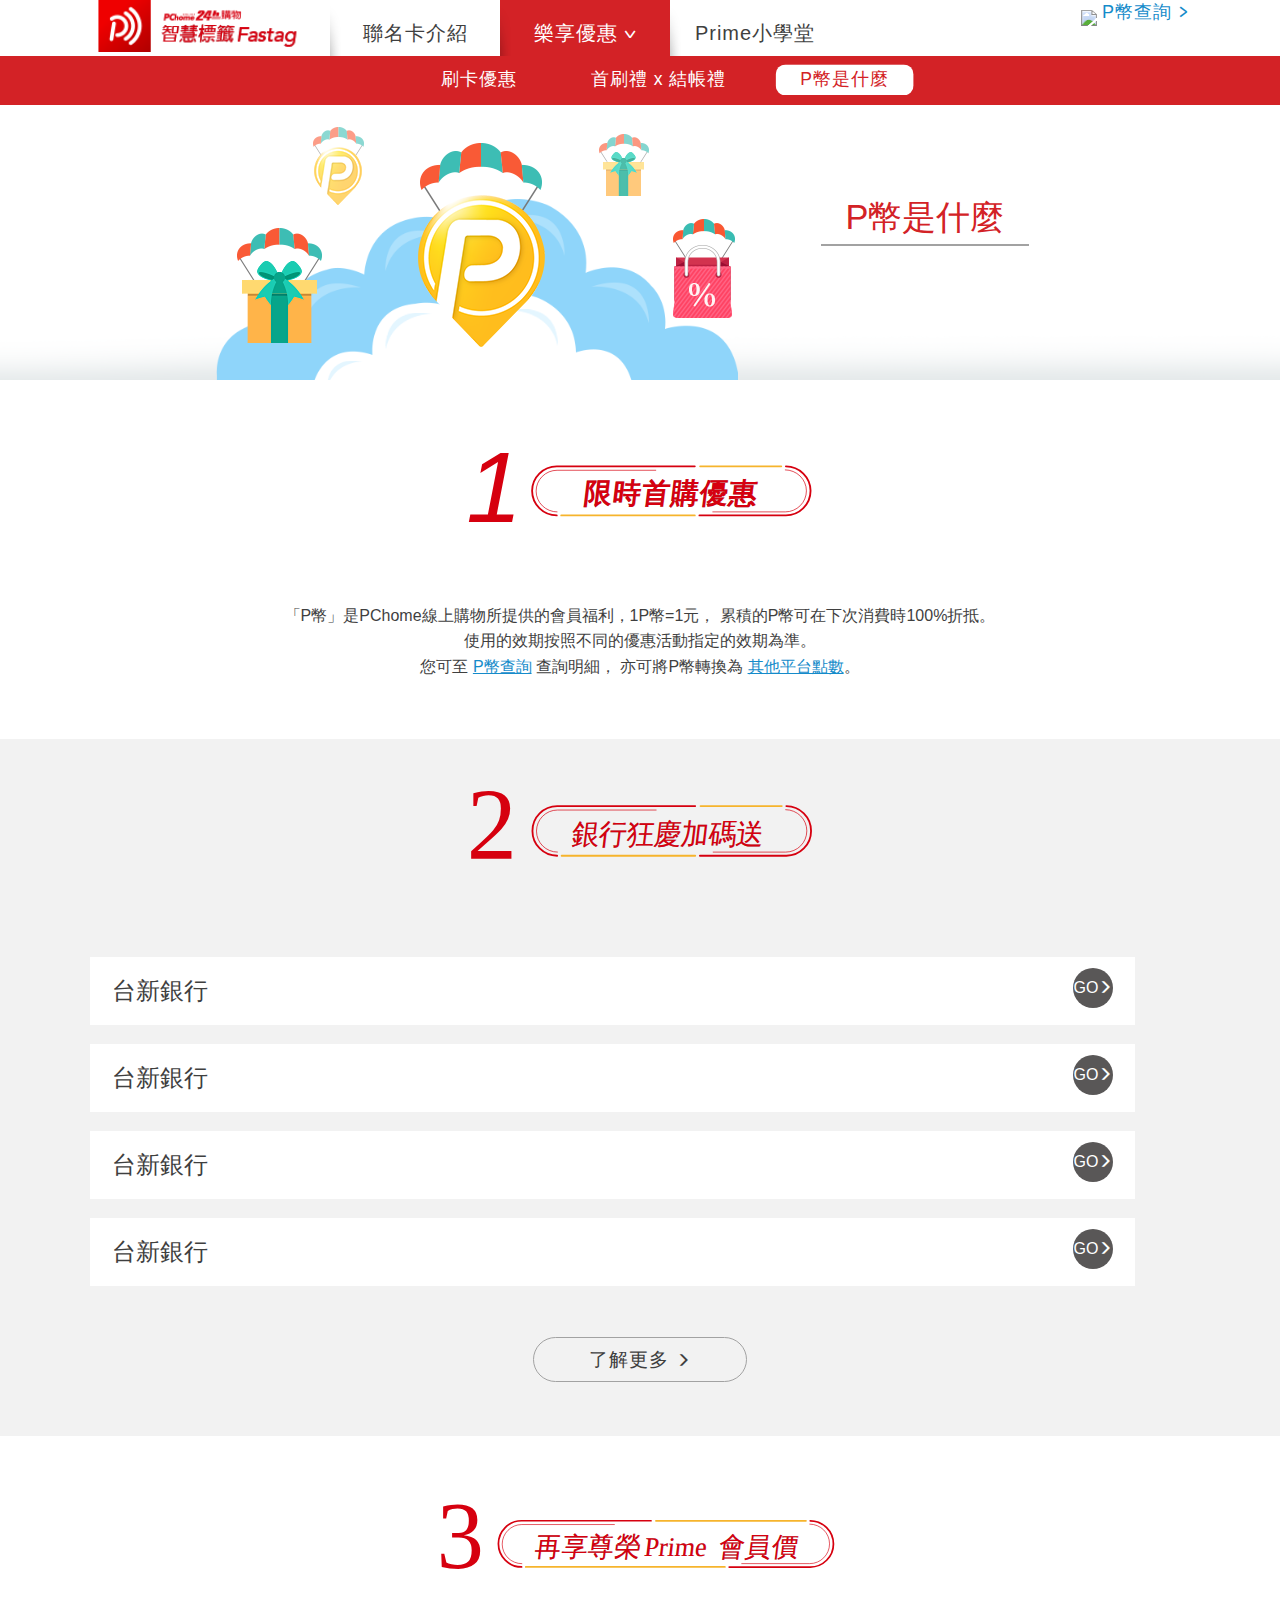
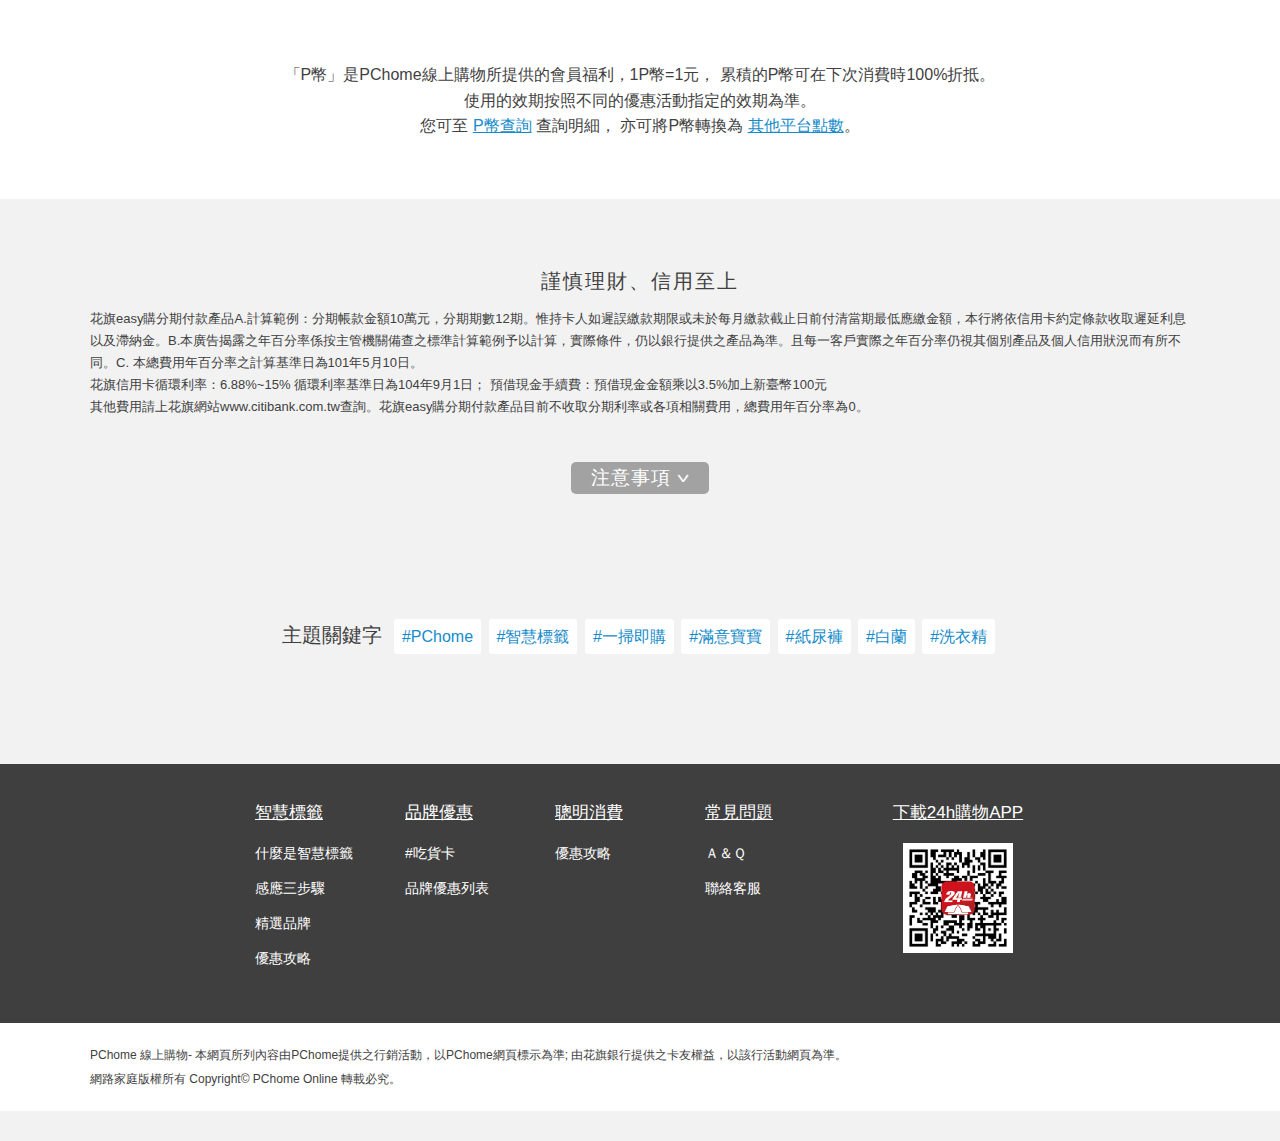
==== index_03.html @ 9ae122a1 "upload" ====
<!DOCTYPE html>
<html>
  <head>
    <meta http-equiv="Content-Type" content="text/html; charset=utf-8">
    <title>【P幣是什麼】花旗PChome聯名卡</title>
    <meta property="og:title" content="享6%，真好刷-花旗PChomePrime聯名卡│ P幣是什麼">
    <meta property="og:description" content="1P幣=1元，PChome 內消費P幣折抵無上限。PChome線上購物、24購物、24購物書店、PChome購物中心皆適用。">
    <meta name="keywords" content="PChome,2018 信用卡,P幣,LINE Point,OPENPOINT,網購點數,網購信用卡">
    <meta property="og:image" content="https://a.ecimg.tw/img/activity/v1/AC42568/AC42568172/assets/img/600x600_fb.jpg">
    <link rel="apple-touch-icon" href="https://a.ecimg.tw/img/activity/v1/AC42568/AC42568172/assets/img/600x600_fb.jpg">
    <meta http-equiv="X-UA-Compatible" content="IE=edge,chrome=1"> 
    <meta name="renderer" content="webkit|ie-comp|ie-stand">
    <meta name="format-detection" content="telephone=no">
    <meta name="format-detection" content="address=no">
    <meta name="viewport" content="width=device-width, initial-scale=1, maximum-scale=1, user-scalable=no">
    <!-- CSS-->
    <link rel="stylesheet" href="//fonts.googleapis.com/css?family=Karla:400">
    <link rel="stylesheet" href="assets/css/base.css">
    <link rel="stylesheet" href="assets/css/bootstrap.min_v05023.css">
    <link rel="stylesheet" href="https://maxcdn.bootstrapcdn.com/bootstrap/3.3.7/css/bootstrap.min.css">
    <link rel="stylesheet" href="assets/css/animate.css">
    <link rel="stylesheet" href="assets/css/owl.carousel.min.css">
    <link rel="stylesheet" href="assets/css/owl.theme.default.css">
    <link rel="stylesheet" href="assets/css/prime_v05092.css?v01">
    <!-- Global site tag (gtag.js) - Google Analytics-->
    <script async="" src="//www.googletagmanager.com/gtag/js?id=UA-97384462-4"></script>
    <script>
      window.dataLayer = window.dataLayer || [];
      function gtag(){dataLayer.push(arguments);}
      gtag('js', new Date());
      gtag('config', 'UA-97384462-4');
      
    </script>
    <!--if lt IE 9
    script(src='//oss.maxcdn.com/libs/html5shiv/3.7.2/html5shiv.min.js')
    script(src='//oss.maxcdn.com/libs/respond.assets/js/1.4.2/respond.min.js')
    
    -->
  </head>
</html>
<body class="prime_body">
  <div class="body_wrapper">
    <!-- header-->
    <!-- 手機版版頭-->
    <div class="header_mobile">
      <ul class="top">
        <li class="logo"><a href="javascript:;"><img src="assets/img/logo_PCPrime.png" alt="PChome Prime"></a></li>
        <li class="coinP"><a class="btn radius_S" href="//ecvip.pchome.com.tw/web/PPoint/list" target="_blank"><img src="assets/img/icon_p.png"></a></li>
        <li class="card"><a class="btn radius_S" href="#applyCard"> <img src="assets/img/icon_card.png">辦卡</a></li>
      </ul>
    </div>
    <!-- 手機版選單-->
    <div class="nav_mobile navbar-static-top">
      <nav class="navbar">
        <ul class="nav">
          <li class="nav-item"><a class="nav-link" href="//www.pchomeprime.com.tw/activity/cobrand/citi/apply.htm">聯名卡介紹</a></li>
          <li class="nav-item dropdown"><a class="nav-link dropdown-toggle" data-toggle="dropdown" href="javascript:;" role="button" aria-haspopup="true" aria-expanded="false">樂享優惠&nbsp;<span class="arw">&gt;</span></a>
            <div class="dropdown-menu">
              <ul class="nav nav-tabs" role="tablist">
                <li><a href="//www.pchomeprime.com.tw/activity/cobrand/citi/apply.htm?n=index_01.html">刷卡優惠</a></li>
                <li><a href="//www.pchomeprime.com.tw/activity/cobrand/citi/apply.htm?n=index_02.html">首刷禮 x 結帳禮</a></li>
                <li><a href="//www.pchomeprime.com.tw/activity/cobrand/citi/apply.htm?n=index_03.html">P幣是什麼</a></li>
              </ul>
            </div>
          </li>
          <li class="nav-item"><a class="nav-link" href="//www.pchomeprime.com.tw/activity/cobrand/citi/apply.htm?n=index_04.html">Prime小學堂</a></li>
        </ul>
      </nav>
    </div>
    <!-- 桌機版版頭+選單-->
    <div class="navbar navbar-collapse navbar-static-top header_desktop">
      <div class="container">
        <ul class="nav navbar-nav">
          <li class="logo"><a href="//www.pchomeprime.com.tw/activity/cobrand/citi/apply.htm"><img src="assets/img/logo_PCPrime.png" alt="PChome Prime"></a></li>
          <li class="text about"><a href="//www.pchomeprime.com.tw/activity/cobrand/citi/apply.htm">聯名卡介紹</a></li>
          <li class="text only dropdown">
            <div class="fixbg" style="position: relative;"></div><a class="dropdown-toggle" href="javascript:;" data-toggle="dropdown">樂享優惠
              <div class="arw">></div></a>
            <ul class="dropdown-menu" role="menu">
              <li><a href="//www.pchomeprime.com.tw/activity/cobrand/citi/apply.htm?n=index_01.html"> 
                  <div class="btn">刷卡優惠</div></a></li>
              <li><a href="//www.pchomeprime.com.tw/activity/cobrand/citi/apply.htm?n=index_02.html">
                  <div class="btn">首刷禮 x 結帳禮</div></a></li>
              <li><a href="//www.pchomeprime.com.tw/activity/cobrand/citi/apply.htm?n=index_03.html">
                  <div class="btn">P幣是什麼</div></a></li>
            </ul>
          </li>
          <li class="text school"><a href="//www.pchomeprime.com.tw/activity/cobrand/citi/apply.htm?n=index_04.html">Prime小學堂</a></li>
          <li class="coinP radius_S"><a href="https://ecvip.pchome.com.tw/web/PPoint/list" target="_blank"><span class="icon_p"><img src="assets/img/icon_p.png"></span>P幣查詢 <span class="arrow">></span></a></li>
        </ul>
      </div>
    </div>
    <div class="main_content" id="only">
      <!-- KV-->
      <div class="section sub_KV onlyKV_03">
        <div class="sub_title_box">
          <div class="t2"> <span>P幣是什麼</span></div>
          <hr>
        </div>
      </div>
      <!-- 側邊貼紙-->
      <div class="under_wrap">
        <div class="fixed_under">
          <div class="close_under">
            <div class="btn close">X</div>
          </div>
          <div class="content_box spend flex">
            <div class="share_box flex">
              <div class="fb_share"><a href="javascript: void(window.open('https://www.facebook.com/share.php?u='.concat(encodeURIComponent(location.href)) ));" target="_blank"><img src="assets/img/fb_01.png"></a></div>
              <div class="line_share"><a onclick="window.open('https://line.me/R/msg/text/?享6％，真好刷-花旗PChomePrime聯名卡│ PChome 24購物、PChome線上購物、PChome購物中心、PChome書店皆適用 %0D%0A https://www.pchomeprime.com.tw/activity/cobrand/citi/apply.htm', '_blank');" href="javascript: void(0)"><img src="assets/img/line_01.png"></a></div>
            </div>
            <div class="agree"><a href="javascript:;">
                <h5>
                  <label>
                    <input class="checkbox-input" id="checkbox" type="checkbox" name="demo-checkbox1" checked="checked">
                    <label class="checkbox" for="checkbox"></label><span class="t5">同意將前次訂購人資料提供給花旗銀行</span>
                  </label>
                </h5></a></div>
            <div class="btn_box"><a class="btn activateCard radius_S btnHover" href="javascript:;"><img src="assets/img/icon_card.png"><span>立即</span>辦卡 <span class="arrow">></span></a></div>
            <div class="card_box"><a href="javascript:;"><img src="assets/img/prime_card.jpg"></a></div>
          </div>
        </div>
      </div>
      <!-- 首購優惠      -->
      <div class="section whatP" id="whatP">
          <h2 class="text-center"> 
              <div class="logo_fastag inline-block">
                <img src="assets/img/logo_bank1.svg">
              </div>
                </h2>
 
        <div class="content_box text-center">

          <div class="section text-center more">
            <h6>「P幣」是PChome線上購物所提供的會員福利，1P幣=1元，
              <div class="block">累積的P幣可在下次消費時100%折抵。</div><br>使用的效期按照不同的優惠活動指定的效期為準。<br>您可至&nbsp;<a href="https://ecvip.pchome.com.tw/web/PPoint/list" target="_blank">P幣查詢</a>&nbsp;查詢明細，
              <div class="block">亦可將P幣轉換為&nbsp;<a href="https://24h.pchome.com.tw/point-ex/o2p" target="_blank">其他平台點數</a>。</div>
            </h6>

          </div>
        </div>
      </div>
      <!-- 加碼送      -->
      <div class="section howGet">
          <h2 class="text-center"> 
              <div class="logo_fastag inline-block">
                <img src="assets/img/logo_bank2.svg">
              </div>
                </h2>
        <div class="content_box">
          <div class="section box01 ">
              <div class="text_box inline-block">
                <h4>台新銀行</h4><div class="icon"><a href="//www.pchomeprime.com.tw/activity/cobrand/citi/apply.htm#about">GO<span class="glyphicon glyphicon glyphicon-menu-right" aria-hidden="true"></span></a></div> 
              </div>
              <div class="text_box inline-block">
                <h4>台新銀行</h4><div class="icon"><a href="//www.pchomeprime.com.tw/activity/cobrand/citi/apply.htm#about">GO<span class="glyphicon glyphicon glyphicon-menu-right" aria-hidden="true"></span></a></div> 
              </div>
              <div class="text_box inline-block">
                <h4>台新銀行</h4><div class="icon"><a href="//www.pchomeprime.com.tw/activity/cobrand/citi/apply.htm#about">GO<span class="glyphicon glyphicon glyphicon-menu-right" aria-hidden="true"></span></a></div> 
              </div>
              <div class="text_box inline-block">
                <h4>台新銀行</h4><div class="icon"><a href="//www.pchomeprime.com.tw/activity/cobrand/citi/apply.htm#about">GO<span class="glyphicon glyphicon glyphicon-menu-right" aria-hidden="true"></span></a></div> 
              <div class="clearfix"></div>
          </div>

<div class="section more_about"><a class="bank_about radius_XL moreBtn" href="//www.pchomeprime.com.tw/activity/cobrand/citi/apply.htm?n=index_01.html">了解更多&nbsp;<span class="glyphicon glyphicon glyphicon-menu-right" aria-hidden="true"></span></a></div>


        </div>



      </div>
      <!-- 會員價     -->
 
      <div class="section whatP member_price">
          <h2 class="text-center"> 
              <div class="logo_fastag inline-block">
                <img src="assets/img/logo_bank3.svg">
              </div>
                </h2>



          <div class="section text-center more">
            <h6>「P幣」是PChome線上購物所提供的會員福利，1P幣=1元，
              <div class="block">累積的P幣可在下次消費時100%折抵。</div><br>使用的效期按照不同的優惠活動指定的效期為準。<br>您可至&nbsp;<a href="https://ecvip.pchome.com.tw/web/PPoint/list" target="_blank">P幣查詢</a>&nbsp;查詢明細，
              <div class="block">亦可將P幣轉換為&nbsp;<a href="https://24h.pchome.com.tw/point-ex/o2p" target="_blank">其他平台點數</a>。</div>
            </h6>

          </div>

      </div>


    <!-- footer-->
    <div class="applyCard" id="applyCard">

      <p class="remind">謹慎理財、信用至上</p>
      <p class="attention">花旗easy購分期付款產品A.計算範例：分期帳款金額10萬元，分期期數12期。惟持卡人如遲誤繳款期限或未於每月繳款截止日前付清當期最低應繳金額，本行將依信用卡約定條款收取遲延利息以及滯納金。B.本廣告揭露之年百分率係按主管機關備查之標準計算範例予以計算，實際條件，仍以銀行提供之產品為準。且每一客戶實際之年百分率仍視其個別產品及個人信用狀況而有所不同。C. 本總費用年百分率之計算基準日為101年5月10日。<br>花旗信用卡循環利率：6.88%~15% 循環利率基準日為104年9月1日； 預借現金手續費：預借現金金額乘以3.5%加上新臺幣100元<br>其他費用請上花旗網站www.citibank.com.tw查詢。花旗easy購分期付款產品目前不收取分期利率或各項相關費用，總費用年百分率為0。</p>
      <p><a class="note radius_S moreBtn" href="javascript:;">注意事項&nbsp;<span class="arw">></span></a></p>
      <div class="notice radius_S">
        <div class="note_box">
          <p>*刷花旗PChome Prime聯名卡於PChome線上購物消費，最高享該筆消費金額6%回饋︰聯名紅利點數2%、P幣2%、加碼回饋P幣2%(2018/6/30前天天享加碼2%P幣回饋，2018/7/1-12/31每週四享加碼%P幣回饋) </p>
          <ul>
            <li>每年累積之聯名紅利點數及P幣最高回饋合計5萬點。</li>
            <li>首刷好禮四選一︰即日起至2018/7/31核卡成功者，核卡30天內於PChome線上購物消費單筆刷滿NT$490元(含)以上，即可享好禮四選一。</li>
            <li>PChome線上購物消費係指於PChome線上購物、PChome 24h購物、PChome購物中心、PChome 24h書店之消費。</li>
            <li>活動期間至2018/12/31，相關優惠權益或服務之細節及限制條件請詳花旗官網/權益手冊或PChome線上購物。</li>
          </ul>
        </div>
      </div>






      <!-- Modal 傳送確認-->
      <div class="modal fade" id="reconfirm" tabindex="-1" role="dialog" aria-labelledby="reconfirmLabel" aria-hidden="true">
        <div class="modal-dialog modal">
          <div class="modal-content">
            <div class="modal-header">
              <button class="close" type="button" data-dismiss="modal" aria-hidden="true">×</button>
            </div>
            <div class="modal-body">
              <p>前往花旗申辦網頁</p>
              <p> </p>
              <div class="btn_box"><a class="btn activateCard radius_S btnHover" href="javascript:;"><img src="assets/img/icon_card.png">確認 <span class="arrow">></span></a></div>
              <div class="agree"><a href="javascript:;">
                  <h5> 
                    <label>
                      <input class="checkbox-input" id="checkbox" type="checkbox" name="demo-checkbox1" checked="checked">
                      <label class="checkbox" for="checkbox"></label><span class="t5">同意將此帳號之前次訂購人資料提供花旗銀行，快速申辦。</span>
                    </label>
                  </h5></a></div>
            </div>
          </div>
        </div>
      </div>
      <!-- Modal 傳送中-->
      <div class="modal fade" id="sendto" tabindex="-1" role="dialog" aria-labelledby="sendtoLabel" aria-hidden="true">
        <div class="modal-dialog modal">
          <div class="modal-content">
            <div class="modal-body">
              <p>資料傳送中，請稍後</p>
            </div>
          </div>
        </div>
      </div>
      <!-- Modal 聯絡客服-->
      <div class="gift_note modal fade" id="connection" tabindex="-1" role="dialog" aria-labelledby="connectionLabel" aria-hidden="true">
        <div class="modal-dialog">
          <div class="modal-content">
            <div class="modal-header">
              <button class="close" type="button" data-dismiss="modal" aria-hidden="true">×</button>
              <h4 class="modal-title" id="connectionLabel">聯絡客服</h4>
            </div>
            <h4 class="subtitle modal-title">花旗銀行信用卡客服</h4>
            <div class="modal-body">
              <p class="keyword"> <span>聯名卡申辦</span><span>進度查詢</span><span>開卡</span><span>消費帳務</span><span>聯名紅利點數</span><span>其他信用卡相關業務查詢</span><span>刷卡優惠及天天花旗日</span></p>
              <p> <a href="https://www.citibank.com.tw/echat2/index.html" target="_blank">花旗線上客服 >></a></p>
            </div>
            <h4 class="subtitle modal-title">PChome線上購物客服</h4>
            <div class="modal-body">
              <p class="keyword"> <span>卡片綁定</span><span>首刷禮/結帳禮查詢</span><span>P幣問題</span><span>PChome樂享優惠</span></p>
              <ul class="decimal">
                <li> <a href="https://ecvip.pchome.com.tw/web/service/PrimeQA" target="_blank">線上留言</a></li>
                <li>客服專線：(02)2704-0999</li>
              </ul>
            </div>
            <div class="modal-footer">
              <button class="btn btn-default" type="button" data-dismiss="modal">關閉</button>
            </div>
          </div>
        </div>
      </div>
    </div>

            <!--主題關鍵字-->            
     <div class="section keywords">
            <div class="content_box keywords_hash" > 
              <div class="left_box key_left">主題關鍵字</div>

              <div class="right_box key_right">
                <a href="https://24h.pchome.com.tw/store/DDADKN" target="_self">#PChome </a>
                <a href="https://24h.pchome.com.tw/store/DDADL3" target="_self">#智慧標籤</a>
                <a href="https://24h.pchome.com.tw/region/DMAD" target="_self">#一掃即購</a>
                <a href="http://24h.pchome.com.tw/region/DYAN" target="_self">#滿意寶寶</a>
                <a href="http://24h.pchome.com.tw/store/DMAU00" target="_self">#紙尿褲</a>
                <a href="http://24h.pchome.com.tw/region/DAAW" target="_self">#白蘭</a>
                <a href="http://24h.pchome.com.tw/region/DAAO" target="_self">#洗衣精</a>

            </div>
         
          </div>          
     </div>





    <div class="footer">
           <div class="desktop">
                <ul>
                    <li>
                        <h4>智慧標籤</h4><a href="//www.pchomeprime.com.tw/activity/cobrand/citi/apply.htm">什麼是智慧標籤</a>
                        <a href="//www.pchomeprime.com.tw/activity/cobrand/citi/apply.htm">感應三步驟</a>
                        <a href="//www.pchomeprime.com.tw/activity/cobrand/citi/apply.htm">精選品牌</a>
                        <a href="//www.pchomeprime.com.tw/activity/cobrand/citi/apply.htm">優惠攻略</a>
                    </li>
                    <li>
                        <h4>品牌優惠</h4><a href="//www.pchomeprime.com.tw/activity/cobrand/citi/apply.htm?n=index_01.html">#吃貨卡</a><a href="//www.pchomeprime.com.tw/activity/cobrand/citi/apply.htm?n=index_02.html">品牌優惠列表</a>
                    </li>
                    <li>
                        <h4>聰明消費</h4><a href="//www.pchomeprime.com.tw/activity/cobrand/citi/apply.htm?n=index_04.html#tab_A">優惠攻略</a>
                    </li>
                    <li>
                        <h4>常見問題</h4><a href="#" data-toggle="modal" data-target="#connection">Ａ＆Ｑ</a><a href="#" data-toggle="modal" data-target="#connection">聯絡客服</a>
                    </li>

                    <li class="downloadAPP">
                        <h4>下載24h購物APP</h4><a href="//24h.m.pchome.com.tw/appget.php" target="_blank">  <img class="QRCode" src="assets/img/QRCode2.png"></a>
                    </li>
                </ul>
            </div>
      <div class="mobile"><a href="#" data-toggle="modal" data-target="#connection">PChome線上購物客服</a></div>
    </div>
    <div class="copyright">
      <div class="mobile"><a href="http://24h.m.pchome.com.tw/appget.php" target="_blank"><img src="assets/img/icon_app.png"></a></div>
      <p><a class="activateCard radius_S btnHover" href="//shopping.pchome.com.tw/" target="_blank">PChome 線上購物</a>- 本網頁所列內容由PChome提供之行銷活動，以PChome網頁標示為準; 由花旗銀行提供之卡友權益，以該行活動網頁為準。<br>網路家庭版權所有 Copyright© PChome Online 轉載必究。</p>
    </div>
    <form action="https://pat.webatm.citibank.com.tw/extfunc24/page/index_AC" method="post">
      <input type="hidden" name="prospect_id">
      <input type="hidden" name="time">
      <input type="hidden" name="hash">
      <input id="postCiti" type="submit" value="Submit" style="display:none;">
    </form>
  </div>
  <script type="text/javascript" src="assets/js/jquery-1.11.0.js"></script>
  <script type="text/javascript" src="assets/js/bootstrap.min.js"></script>
  <script type="text/javascript" src="assets/js/owl.carousel.min.js"></script>
  <script type="text/javascript" src="assets/js/event_v006.js"></script>
  <script type="text/javascript" src="assets/js/jquery.cookie.js"></script>
  <script type="text/javascript" src="assets/js/layout_V008.js">       </script>
  <script>
    $( function(){
        $('li.text.only.dropdown a.dropdown-toggle').removeAttr('data-toggle');
        $('li.text.only.dropdown').addClass('open');
        $('ul.dropdown-menu').addClass('show');
        $('li.text.only.dropdown a.dropdown-toggle').attr('aria-expanded','true');
        $('.header_desktop ul.dropdown-menu li:nth-child(3) a').addClass('active');
    });
  </script>
</body>
---- assets/css/base.css ----
abbr,address,article,aside,audio,b,blockquote,body,canvas,caption,cite,code,dd,del,details,dfn,div,dl,dt,em,fieldset,figcaption,figure,footer,form,h1,h2,h3,h4,h5,h6,header,hgroup,html,i,iframe,img,ins,kbd,label,legend,li,mark,menu,nav,object,ol,p,pre,q,samp,section,small,span,strong,sub,summary,sup,table,tbody,td,tfoot,th,thead,time,tr,ul,var,video{margin:0;padding:0;border:0;outline:0;font-size:100%;vertical-align:middle;background:transparent}textarea{resize:none;outline:none}body{line-height:1}article,aside,details,figcaption,figure,footer,header,hgroup,menu,nav,section{display:block}ol,ul{list-style:none}blockquote,q{quotes:none}blockquote:after,blockquote:before,q:after,q:before{content:'';content:none}a{margin:0;padding:0;font-size:100%;vertical-align:baseline;text-decoration:none}ins{background-color:#ff9;color:#000;text-decoration:none}mark{background-color:#ff9;color:#000;font-style:italic;font-weight:bold}del{text-decoration:line-through}abbr[title],dfn[title]{border-bottom:1px dotted;cursor:help}table{border-collapse:collapse;border-spacing:0}div{vertical-align:top}hr{display:block;height:1px;border:0;border-top:1px solid #eee;margin:1em 0;padding:0;clear:both}input,select{outline:0}h1,h2,h3,h4,h5,h6{font-weight:normal}h1,h2,h3{font-family:inherit;line-height:48px;vertical-align:middle;color:inherit}h4,h5,h6{font-family:inherit;line-height:24px;vertical-align:middle;color:inherit}h1{font-size:36px}h2{font-size:30px}h3{font-size:24px}h4{font-size:18px}h5{font-size:16px}h6{font-size:14px}p,span{font-size:14px;line-height:24px}em,i{font-size:14px;line-height:24px}br{display:block;line-height:22px}.ta_right{text-align:right!important}.ta_left{text-align:left!important}.ta_center{text-align:center!important}.table_right{text-align:right}.table_left{text-align:left}.table_center{text-align:center}
---- assets/css/prime_v05092.css ----
@charset "UTF-8";
    @import url("https: //fonts.googleapis.com/earlyaccess/notosanstc.css");
    @import url("https: //fonts.googleapis.com/earlyaccess/notosanstc.css");
    * {
    -webkit-box-sizing: border-box;
    -moz-box-sizing: border-box;
    -ms-box-sizing: border-box;
    box-sizing: border-box;
    font-family: 'Noto Sans TC',  '微軟正黑體',  Arial,  Helvetica,  sans-serif;
    font-weight: normal;
}
body, html {
    background-color: #fff!important;
    color: #3f3f3f;
    font-family: 'Noto Sans TC',  '微軟正黑體',  Arial,  Helvetica,  sans-serif;
    position: relative;
    font-size: 16px;
    line-height: 1.6;
    width: 100%;
    height: 100%;
    position: relative;
}
body.prime_body {
    position: relative;
    font-family: 'Noto Sans TC',  '微軟正黑體',  Arial,  Helvetica,  sans-serif;
    color: #3f3f3f;
}
a {
    color: #158bca;
}
.header_box {
    width: 100%;
    background: #fff;
}

.header_desktop {
    position: fixed;
    width: 100%;
    vertical-align: top;
    text-align: center;
    padding: 0;
    border: 0;
    border-bottom: 0px solid #d32226;
    margin: 0;
    min-height: inherit;
    background-color: #fff;
    -webkit-background-clip: padding-box;
    -moz-background-clip: padding;
    background-clip: padding-box;
    -webkit-border-radius: 0;
    -moz-border-radius: 0;
    border-radius: 0;
}
.header_desktop .navbar-nav>li>a {
    padding: 0;
    -webkit-transition: 0.3s;
    -moz-transition: 0.3s;
    -o-transition: 0.3s;
    transition: 0.3s;
}
.header_desktop .container {
    width: 1100px;
    margin: auto;
    padding: 0;
    float: none;
    overflow: hidden;
}
.header_desktop a {
    letter-spacing: 1px;
}
.header_desktop img {
    width: 100%;
    max-width: 100%;
    height: auto;
}
.header_desktop ul.nav {
    float: none;
}
.header_desktop li.text {
    width: 170px;
}
.header_desktop li.logo {
    width: 220px;
    margin-right: 20px;
     height: 31px;
}


.header_desktop li.logo a {
    background-color: inherit;
}
.header_desktop li.text a {
    text-decoration: none;
    color: #3f3f3f;
    font-weight: 500;
    font-size: 1.25rem;
    line-height: 46px;
    padding: 10px 20px 0px;
}
.header_desktop li.text a:hover {
    background-color: #f2f2f2;
    color: #3f3f3f;
}
.header_desktop li.active a:hover, .header_desktop li.text a:focus {
    color: #fff;
    background-color: #d32226;
}
.header_desktop .fixbg:before, .header_desktop li.text:before {
    content: '';
    position: absolute;
    bottom: 0px;
    left: 0;
    z-index: 2;
    width: 20px;
    height: 50px;
    background: url(../img/nav_shadow.png) top center no-repeat;
}
.header_desktop .navbar .dropdown:before {
    width: 0;
}
.header_desktop li.coinP {
    /*padding: 5px 14px;*/
    font-size: 18px;
    /*margin-top: 8px;*/
    float: right;

    color: #fff;
    height: auto;
    -webkit-transition: all 0.5s ease-in-out;
    -moz-transition: all 0.5s ease-in-out;
    -o-transition: all 0.5s ease-in-out;
    transition: all 0.5s ease-in-out;
}
.header_desktop li.coinP:hover {
    -webkit-box-shadow: rgba(255, 255, 255, .15) 0 0px 0px 40px inset;
    box-shadow: rgba(255, 255, 255, .15) 0 0px 0px 40px inset;
}
.header_desktop li.coinP a {

    text-decoration: none;
}
.header_desktop li.coinP a:focus, .header_desktop li.coinP a:hover, .header_desktop li.logo a:focus a:focus, .header_desktop li.logo a:hover a:hover {
    background-color: transparent;
}
.header_desktop .fixbg {
    position: relative;
}
.header_desktop .fixbg:before {
    bottom: -56px;
}
.header_desktop span.icon_p img {
    width: 35px;
    margin-right: 5px;
    vertical-align: -8px;
}
.header_desktop ul.dropdown-menu {
    background-color: #d32226;
    padding: 8px 0 10px;
    padding-left: 50px;
    margin-top: 0px;
    -webkit-box-shadow: 0 0;
    box-shadow: 0 0;
    -webkit-transition: 0s;
    -moz-transition: 0s;
    -o-transition: 0s;
    transition: 0s;
}
.header_desktop ul.dropdown-menu li {
    display: inline-block;
    float: none;
    height: auto;
    margin: 0 10px;
    -webkit-transition: 0.3s;
    -moz-transition: 0.3s;
    -o-transition: 0.3s;
    transition: 0.3s;
}
.header_desktop ul.dropdown-menu a {
    color: #fff;
    padding: 0;
    line-height: inherit;
    font-size: 1.1rem;
    font-weight: 300;
}
.header_desktop ul.dropdown-menu a.active, .header_desktop ul.dropdown-menu a:hover {
    color: #d32226!important;
    background-color: inherit;
}
.header_desktop ul.dropdown-menu a.active .btn:after, .header_desktop ul.dropdown-menu a:hover .btn:after {
    width: 100%;
    opacity: 1;
}
.header_desktop ul.dropdown-menu .btn {
    overflow: hidden;
    border: 0;
    font-family: inherit;
    font-size: inherit;
    color: inherit;
    font-weight: inherit;
    padding: 3px 25px;
    position: relative;
    -webkit-transition: 0.3s;
    -moz-transition: 0.3s;
    -o-transition: 0.3s;
    transition: 0.3s;
    -webkit-background-clip: padding-box;
    -moz-background-clip: padding;
    background-clip: padding-box;
    -webkit-border-radius: 0;
    -moz-border-radius: 0;
    border-radius: 0;
}
.header_desktop ul.dropdown-menu .btn:after {
    content: '';
    position: absolute;
    z-index: -1;
    width: 0;
    height: 100%;
    top: 50%;
    left: 50%;
    background: #fff;
    opacity: 0;
    -webkit-transition: 0.3s;
    -moz-transition: 0.3s;
    -o-transition: 0.3s;
    transition: 0.3s;
    -webkit-background-clip: padding-box;
    -moz-background-clip: padding;
    background-clip: padding-box;
    -webkit-border-radius: 10px;
    -moz-border-radius: 10px;
    border-radius: 10px;
    -webkit-transform: translateX(-50%) translateY(-50%);
    -moz-transform: translateX(-50%) translateY(-50%);
    -ms-transform: translateX(-50%) translateY(-50%);
    -o-transform: translateX(-50%) translateY(-50%);
    transform: translateX(-50%) translateY(-50%);
}
.navbar .dropdown:before {
    display: none;
}
li.text.only.dropdown.open a {
    color: #fff;
}
li.text.only.dropdown.open a.dropdown-toggle {
    background-color: #d32226;
}
a.active {
    color: #fff!important;
    background-color: #d32226;
}
.header_mobile {
    display: none;
    width: 100%;
    vertical-align: top;
    text-align: center;
    position: relative;
}
.header_mobile img {
    width: 100%;
    max-width: 100%;
    height: auto;
}
.header_mobile ul {
    width: 100%;
    margin: 0;
    overflow: hidden;
    padding: 2.5vmin 3vmin 2.2vmin;
    border-bottom: 1px dotted #CCCCCC;
}
.header_mobile ul li {
    float: left;
    position: relative;
}
.header_mobile li.arrow {
    width: 4%;
    margin-right: 10px;
    margin-top: 0.6vmin;
}
.header_mobile li.logo {
    width: 52%;
    margin-top: 0.7vmin;
}
.header_mobile li.card {
    float: right;

    line-height: 0;
}
.header_mobile li.card img {
    width: 61px;
    margin-right: 8px;
    vertical-align: -1.3vmin;
}
.header_mobile li.card a.btn {

    color: #fff;
    text-decoration: none;
    font-size: 2.6rem;
    line-height: 0;

}
.header_mobile li.coinP {
    float: right;
    line-height: 0;
}





/*.coinP::before{
content: '';
    top: -38px;
    right: 3px;
    position: absolute;
    width: 60%;
    height: 100%;

    border-bottom: 1px dashed #a2a2a2;
}
.coinP::after{
content: '';
    top: 40px;
    right: 3px;
    position: absolute;
    width: 60%;
    height: 100%;
    border-top: 1px dashed #a2a2a2;
}*/

img.icon_p{
    padding-top: 2px;
    width: 48px;
   margin-right: 5px;
}



.icon_word{
    text-align: center;
    line-height: 45px;
    margin-top: 10%;
    display: block;
    float: right;
    line-height: 35px;
    border-top: 1px dashed #a2a2a2;
    border-bottom: 1px dashed #a2a2a2;
}

a.download_app{
    color:#595757;

}
a.download_app:hover{
opacity:0.7;

}
.header_mobile li.coinP a.btn {

    line-height: 0;
}
.header_mobile li.coinP img {
    width: 42px;
}
.about .arw, .school .arw {
    width: 0!important;
}
.nav_mobile {
    display: none;
}
.nav_mobile .navbar {
    margin: 0;
    padding: 0;
    border: 0;
    position: relative;
    min-height: inherit;
    border-bottom: 1px solid #dfdfdf;
    -webkit-background-clip: padding-box;
    -moz-background-clip: padding;
    background-clip: padding-box;
    -webkit-border-radius: 0;
    -moz-border-radius: 0;
    border-radius: 0;
}
li.nav-item.dropdown.open span.arw {
    -webkit-transform: rotate(-90deg);
    -ms-transform: rotate(-90deg);
    transform: rotate(-90deg);
}
li.nav-item {
    text-align: center;
    width: calc(100% / 4);
    float: left;
}
li.nav-item span.arw {
    font-size: 3vmin;
    padding-left: 2px;
}
li.nav-item:nth-child(2) {
    border-right: 1px dotted #CCCCCC;
    border-left: 1px dotted #CCCCCC;
}
li.nav-item:nth-child(3) {
    border-right: 1px dotted #CCCCCC;
    border-left: 1px dotted #CCCCCC;
}
.navbar .dropdown {
    position: static;
}
.dropdown-menu {
    min-width: auto;
    width: 100%;
    height: auto;
    text-align: center;
    border-radius: 0;
    border-width: 0px;
    margin-top: -1px;
    padding: 0 0;
    -webkit-transition: 0s;
    -moz-transition: 0s;
    -o-transition: 0s;
    transition: 0s;
}
.nav_mobile .nav-tabs, .nav_mobile .nav-tabs>li, .nav_mobile .nav-tabs>li.active>a, .nav_mobile .nav-tabs>li>a, .nav_mobile .nav-tabs>li>a:hover {
    border: 0;
    background-color: #d32226;
    color: #fff;
    width: 100%;
    -webkit-background-clip: padding-box;
    -moz-background-clip: padding;
    background-clip: padding-box;
    -webkit-border-radius: 0;
    -moz-border-radius: 0;
    border-radius: 0;
}
.nav_mobile a.nav-link {
    font-size: 4.2vmin;
    font-weight: 500;
    color: #3f3f3f;
    padding: 5px 10px!important;
}
.nav_mobile .nav-tabs>li {
    margin: 0;
    float: none;
}
.nav_mobile .nav .open>a, .nav_mobile .nav .open>a:focus, .nav_mobile .nav .open>a:hover, .nav_mobile .nav>li>a:focus, .nav_mobile .nav>li>a:hover {
    background-color: #d32226;
    color: #fff;
}
.nav_mobile .nav-tabs>li>a {
    font-size: 4vmin;
}
.nav_mobile {
    width: 100%;
    background-color: #fff;
}
.nav_mobile.fixed {
    position: fixed;
    top: 0;
    -webkit-box-shadow: 0 1px 12px rgba(0,  0,  0,  0.175);
    box-shadow: 0 1px 12px rgba(0,  0,  0,  0.175);
}
@media only screen and (max-width:1240px) {
    .header_desktop .container {
    width: 990px;
}
.header_desktop li.logo {
    width: 190px;
    /*padding-top: 21px;*/
}
.header_desktop li.text {
    width: 160px;
}
.header_desktop li.text a {
    /*padding: 10px 42px 0px;*/
}
.header_desktop li.coinP {
    font-size: 16px;

}
.header_desktop .arw {
    font-size: 18px;
    vertical-align: -1px;
}
.header_desktop span.icon_p img {
    width: 35px;
}
.header_desktop ul.dropdown-menu {
    padding-right: 8px;
}
.header_desktop ul.dropdown-menu a {
    font-size: 17px;
    padding: 0 5px;
}
}@media only screen and (max-width:1023px) {
    .header_mobile, .nav_mobile {
    display: block;
}
.header_desktop {
    display: none;
}
.header_mobile li.coinP img{

    width: 61px;
}
.icon_word{
     line-height: 45px; }
.header_mobile ul {
    padding: 1.5vmin 2vmin 1.2vmin;
}
.header_mobile li.arrow {
    width: 2.5%;
    margin-top: 1.5vmin;
}
.header_mobile li.logo {
    width: 27%}
.nav_mobile .nav-tabs>li>a {
    font-size: 2vmin;
}
.nav_mobile a.nav-link {
    font-size: 2.5vmin;
}
.nav_mobile .nav-tabs>li {
    width: 33%;
    display: inline-block;
}
}@media only screen and (max-width:767px) {
    .nav_mobile a.nav-link {
    font-size: 4.3vmin;
    padding: 10px 3px!important;
}
.nav_mobile .nav-tabs>li>a {
    font-size: 4.2vmin;
    line-height: 2.5rem;
}
.nav_mobile .nav-tabs>li>a:hover {
    background-color: #818181;
}
.nav_mobile .nav-tabs>li {
    width: 32%}
.nav_mobile li.nav-item span.arw {
    font-size: 5vmin;
}
.nav_mobile .nav-tabs>li {
    width: 100%;
    border-bottom: 1px dotted #ff7679;
}
.nav_mobile .nav-tabs>li:nth-child(3) {
    border: 0;
}
.header_mobile ul {
    padding: 2.5vmin 3vmin 2.2vmin;
}
.header_mobile li.arrow {
    width: 4%;
    margin-top: 0.6vmin;
}
.header_mobile li.logo {
    width: 52%}
.header_mobile li.coinP img {
/*    width: 5.48vmin;*/
}
.header_mobile li.card a.btn {
    font-size: 4.7vmin;
}
.header_mobile li.card img {
/*    width: 8vmin;*/
}
}@media only screen and (max-width:480px) {
    .header_mobile .Nav ul {
    border-bottom: 3px solid #d32226;
}
.header_mobile li.arrow, .header_mobile li.logo {
    margin-top: 1vmin;
}
.header_mobile li.coinP a.btn {
    padding: 1vmin 2.5vmin;
}
.header_mobile li.coinP img {
    width: 12vmin;
}
.header_mobile li.card a.btn {
    font-size: 4vmin;
    padding: 2vmin 3vmin 1.2vmin;
}
.icon_word {
    font-size: 10px;
 line-height: 29px;
}
.header_mobile li.card img {
    width: 12vmin;
    margin-right: 4px;
}
}.logo_fastag {
margin: 0 auto;
    width: 400px;
    height: 100px;
    max-width: 100%;

}

.sub_menu{
    width: calc(100%/4 - 4px);

    text-align: center;
}

.menu_star{
 color: #d32226;
    font-size: 30px;
    font-weight: 400;
    cursor: pointer;
    margin-bottom: 5px;   
    }    
.menu_star:hover{
     color: #dd6164;
    text-decoration: none;    
}


@media only screen and (max-width: 768px){

    .logo_fastag {
width: 320px;
    height: 90px;

}

.sub_menu{
    width: calc(100%/2 - 2px);
     background-color: #eee;
    padding: 6% 1%;
    margin-bottom: 1%   

}

}


@media only screen and (max-width: 768px){

.menu_star{

        font-size: 4.8vw;
  
    } 

}
.icon_buycar {
    width: 95px;
    height: 95px;
    background: url("../img/icon_all_v2.png?v01") -3px 4px;
    background-size: 750px auto;
}
.icon_giftbox {
    width: 95px;
    height: 95px;
    background: url("../img/icon_all_v2.png?v01") -76px -1px;
    background-size: 750px auto;
}
.icon_more {
    width: 95px;
    height: 95px;
    background: url("../img/icon_all_v2.png?v01") -167px -2px;
    background-size: 750px auto;
}
.icon_bag {
    width: 95px;
    height: 95px;
    background: url("../img/icon_all_v2.png?v01") -254px -5px;
    background-size: 750px auto;
}
.icon_bag2 {
    width: 95px;
    height: 95px;
    background: url("../img/icon_all_v2.png?v01") -255px -4px;
    background-size: 750px auto;
}
.icon_airplane {
    width: 95px;
    height: 95px;
    background: url("../img/icon_all_v2.png?v01") -338px -1px;
    background-size: 750px auto;
}
.day_01 {
    background: url("../img/icon_all_v2.png?v01") top no-repeat;
    background-size: 680px;
    background-position: 1px -134px;
}
.day_02 {
    background: url("../img/icon_all_v2.png?v01") top no-repeat;
    background-size: 560px;
    background-position: -87px -101px;
}
.day_03 {
    background: url("../img/icon_all_v2.png?v01") top no-repeat;
    background-size: 680px;
    background-position: -229px -137px;
}
.day_04 {
    background: url("../img/icon_all_v2.png?v01") top no-repeat;
    background-size: 680px;
    background-position: -337px -134px;
}
.day_05 {
    background: url("../img/icon_all_v2.png?v01") top no-repeat;
    background-size: 680px;
    background-position: -430px -134px;
}
.day_06 {
    background: url("../img/icon_all_v2.png?v01") top no-repeat;
    background-size: 680px;
    background-position: -517px -134px;
}
.day_07 {
    background: url("../img/icon_all_v2.png?v01") top no-repeat;
    background-size: 680px;
    background-position: -604px -135px;
}
.day_active .day_01, li.active .day_01 {
    background-position: 1px -234px;
}
.day_active .day_02, li.active .day_02 {
    background-position: -87px -184px;
}
.day_active .day_03, li.active .day_03 {
    background-position: -229px -237px;
}
.day_active .day_04, li.active .day_04 {
    background-position: -337px -234px;
}
.day_active .day_05, li.active .day_05 {
    background-position: -430px -234px;
}
.day_active .day_06, li.active .day_06 {
    background-position: -517px -234px;
}
.day_active .day_07, li.active .day_07 {
    background-position: -604px -235px;
}
.icon_dollars {
    width: 95px;
    height: 95px;
    background: url("../img/icon_all_v2.png?v01") top no-repeat;
    background-size: 530px;
    background-position: 12px -263px;
}
.icon_infinite {
    width: 95px;
    height: 95px;
    background: url("../img/icon_all_v2.png?v01") top no-repeat;
    background-size: 490px;
    background-position: -97px -239px;
}
.icon_365day {
    width: 95px;
    height: 95px;
    background: url("../img/icon_all_v2.png?v01") top no-repeat;
    background-size: 470px;
    background-position: -202px -225px;
}
.icon_30day {
    width: 95px;
    height: 95px;
    background: url("../img/icon_all_v2.png?v01") top no-repeat;
    background-size: 470px;
    background-position: -307px -225px;
}
.icon_how01 {
    width: 150px;
    height: 150px;
    background: url("../img/icon_all_v2.png?v01") top no-repeat;
    background-size: 580px;
    background-position: 27px -387px;
}
.icon_how02 {
    width: 150px;
    height: 150px;
    background: url("../img/icon_all_v2.png?v01") top no-repeat;
    background-size: 580px;
    background-position: -152px -384px;
}
.icon_how03 {
    width: 150px;
    height: 150px;
    background: url("../img/icon_all_v2.png?v01") top no-repeat;
    background-size: 580px;
    background-position: -332px -384px;
}
.icon_how04 {
    width: 150px;
    height: 150px;
    background: url("../img/icon_all_v2.png?v01") top no-repeat;
    background-size: 580px;
    background-position: 31px -571px;
}
.icon_how05 {
    width: 150px;
    height: 150px;
    background: url("../img/icon_all_v2.png?v01") top no-repeat;
    background-size: 580px;
    background-position: -148px -573px;
}
.icon_how06 {
    width: 150px;
    height: 150px;
    background: url("../img/icon_all_v2.png?v01") top no-repeat;
    background-size: 580px;
    background-position: -328px -573px;
}
@media only screen and (max-width:768px) {
    .icon_bag, .icon_buycar, .icon_giftbox, .icon_more {
    width: 80px;
    height: 80px;
    background-size: 600px auto;
}
.icon_buycar {
    background-position: -2px 4px;
}
.icon_giftbox {
    background-position: -60px -1px;
}
.icon_more {
    background-position: -132px 0px;
}
.icon_bag {
    background-position: -203px -4px;
}
}@media only screen and (max-width:767px) {
    .logo_Prime {
    width: 115px;
    height: 25px;
    background-size: 520px auto;
    background-position: -3px -64px;
}
.icon_airplane {
    width: 65px;
    height: 65px;
    background-size: 520px auto;
}
.icon_buycar, .icon_giftbox, .icon_more {
    width: 55px;
    height: 55px;
    background-size: 420px auto;
}
.icon_buycar {
    background-position: -2px 2px;
}
.icon_giftbox {
    background-position: -42px 0px;
}
.icon_more {
    background-position: -93px 0px;
}
.icon_bag, .icon_bag2 {
    width: 65px;
    height: 65px;
    background-size: 520px auto;
    background-position: -176px -4px;
}
.icon_airplane {
    background-position: -235px -2px;
}
.icon_dollars {
    width: 75px;
    height: 75px;
    background-size: 420px;
    background-position: 10px -208px;
}
.icon_infinite {
    width: 75px;
    height: 75px;
    background-size: 400px;
    background-position: -79px -195px;
}
.icon_365day {
    width: 75px;
    height: 75px;
    background-size: 380px;
    background-position: -162px -181px;
}
.icon_30day {
    width: 75px;
    height: 75px;
    background-size: 380px;
    background-position: -248px -181px;
}
.icon_how01, .icon_how02, .icon_how03, .icon_how04, .icon_how05, .icon_how06 {
    width: 120px;
    height: 120px;
    background-size: 380px;
}
.icon_how01 {
    background-position: 15px -255px;
}
.icon_how02 {
    background-position: -101px -254px;
}
.icon_how03 {
    background-position: -220px -255px;
}
.icon_how04 {
    background-position: 15px -378px;
}
.icon_how05 {
    background-position: -101px -378px;
}
.icon_how06 {
    background-position: -217px -375px;
}
}.main_content {
    position: relative;
    width: 100%;
    overflow-x: hidden;
    background-color: #fff;
    padding-top: 0px;
}
.main_content h2, .main_content h4, .main_content h5 {
    margin-bottom: 20px;
}
.main_content h2 hr, .main_content h4 hr, .main_content h5 hr {
    border: 0;
    border-bottom: 1px solid #3f3f3f;
    width: 370px;
    margin: 10px auto 0;
}
.main_content h5 {
    margin-bottom: 60px;
    padding: 0 15px;
}
.section {
    position: relative;
    width: 100%;
    padding: 40px 0 30px;
}
.section .logo_Prime {
    vertical-align: -2px;
    margin: 0 3px;
}
hr{

    width: 70%;
    margin: 2% auto;
}
.content_box {
    width: 1100px;
    max-width: 95%;
    margin: auto;
}
.more_about {

 text-align: center;
}
a.more_about {

    cursor: pointer;
    display: block;
    margin: 0% 20%;
        text-align: center;
    border: 1px #a2a2a2 solid;
    padding: 1% 5%;
    color: #404040;
    font-size: 1.2rem;
    letter-spacing: 1px;
    text-decoration: none;
}

a.bank_about {

    margin: 0% 20%;
    text-align: center;
    border: 1px #a2a2a2 solid;
    padding: 1% 5%;
    color: #404040;
    font-size: 1.2rem;
    letter-spacing: 1px;
    text-decoration: none;
}

a.modal_get {
    cursor: pointer;
    display: inline-block;
    display: table;
    margin: 0 auto;
    text-align: center;
    border: 1px #a2a2a2 solid;
    padding: 1% 5%;
    color: #404040;
    font-size: 16px;
    letter-spacing: 1px;
    text-decoration: none;
}

.modal-body{
        margin: 0 7%;
}

@media only screen and (max-width:580px){
.modal-body{
            margin: 0 1%;    
}

}

.logo_fastag_inmodal {
    width: 400px;
    max-width: 100%;
    margin:0 auto;

}

.close_brand_modal{
    display: table;
    margin: 0 auto;
    border-radius: 30px;
    padding: 1% 9%;
    background-color: #7e7e7e;
    color: #FFF;
    font-size: 16px;
    letter-spacing: 1px;

}

hr.modal_line{
    width: 100%
    margin:6% 0;
}

.modal_hash{
    margin-bottom: 2%;
}

.modal-footer{
    border-bottom-right-radius: 5px;
    border-bottom-left-radius: 5px;
    background-color: #eee;
    padding-top: 60px;
    padding-bottom: 30px;
}

.discount{
        margin-bottom: 40%;
}

.modal-body .discount ul li{
    width: calc(100% / 4 - 20px);
    text-align: center;
    /*margin-right: 5px;*/
    margin-bottom: 1%;
    margin-top: 0%;

}

@media only screen and (max-width:1080px){
.modal-body .discount ul li{
    width: calc(100% / 2 - 8px);
}

}

@media only screen and (max-width:580px){

    .discount ul li p{
            font-size: 0.2rem;
    }
}

.modal_text p{
    font-size: 1.3rem;
    line-height: 1.4;
    margin: 5% 1%;

}
.period_on{
    color: #fff;
    background-color: #d32226;
    border: 1px solid #d32226;   
}


.period_past{   
    color: #B3B3B4;
    background-color: #EDEDEE;
    border: 1px solid #B3B3B4; 
}

.period_future{   
    color: #d32226;

    border: 1px solid #d32226; 
}

.discount ul li p{
    font-size: 0.9rem;
    padding: 2% 0;
    margin: 4% 3%;
 
}

.on_time{
    color: #d32226;
    border: 1px solid #fff;
    background-color: #fff; 
}

.past_time{
    background-color: #EDEDEE;
    border: 1px solid #B3B3B4; 
}

.future_time{
     background-color: #d32226;
    border: 1px solid #d32226; 
     color: #fff;   
}

.percentage{
        font-size: 4.5rem;
    font-weight: 800;
    line-height: 3rem;
    font-family: Verdana, Arial, Helvetica, sans-serif;

}

.percentage small{
vertical-align: baseline;
    font-size: 50%;

}

.percentage_title{
    font-size: 2.8rem;
    line-height: 4rem;
    font-family: Arial, Helvetica, sans-serif;

    font-style: italic;
}

.percentage_title small{
    font-style: normal;
    font-size: 45%;

}



@media only screen and (max-width: 767px){
a.more_about {
    margin: 2% 2%;
}


a.bank_about {
    padding: 3% 12%;
}



}

@media only screen and (max-width: 598px){

.logo_fastag_inmodal {
    width:100%;
}    
}


.sub_KV {
    height: 270px;
}
.sub_KV .sub_title_box {
    width: 320px;
    text-align: center;
    position: absolute;
    z-index: 5;
    top: 0;
    left: 50%;
    right: 50%;
    margin: 90px 0 0 125px;
}
.sub_KV .t4 {
    font-size: 1.5rem;
    font-weight: 500;
    margin-bottom: 5px;
}
.sub_KV .t2, .sub_KV span {
    font-size: 2.15rem;
    font-weight: 500;
    line-height: 1;
    margin: 0 0 10px;
}
.sub_KV span {
    vertical-align: top;
    color: #d32226;
}
.sub_KV hr {
    border-top: 2px solid #a2a2a2;
    margin: 0 auto;
    width: 89%}
sup {
    bottom: -.25em;
    background-color: #dcdcdc;
    padding: 0 5px;
    line-height: 0;
    font-size: 11px;
    margin: 0 3px 0 2px;
    -webkit-background-clip: padding-box;
    -moz-background-clip: padding;
    background-clip: padding-box;
    -webkit-border-radius: 100%;
    -moz-border-radius: 100%;
    border-radius: 100%}
sup.block {
    background-color: #7a7a7a;
    color: #fff;
}
.modal {
    text-align: center;
    padding: 0!important;
}
.modal .modal-header {
    background-color: #e5e5e5;
    -webkit-background-clip: padding-box;
    -moz-background-clip: padding;
    background-clip: padding-box;
    -webkit-border-radius: 6px 6px 0 0;
    -moz-border-radius: 6px 6px 0 0;
    border-radius: 6px 6px 0 0;
}
.modal p {
    /*font-size: 1rem;*/
}
.modal:before {
    content: '';
    display: inline-block;
    height: 100%;
    vertical-align: middle;
    margin-right: -4px;
}
.modal-dialog {
    display: inline-block;

    vertical-align: middle;
}

@media (min-width: 768px){
 .modal-dialog{
    width: 65%;
 }   
}

@media (max-width: 767px){
 .modal-dialog{
    width: auto;
 }   
}


h4.modal-title {
    margin-bottom: 0;
    text-align: center;
}
h4.modal-title p {
    font-size: inherit;
}
h4.modal-title span {
    display: block;
}
.modal-header .close {
    position: absolute;
    right: 10px;
    top: 10px;
}
#only {
    padding-top: 110px;
}
.fixed_under {
    width: 100%;
    height: 54px;
    position: fixed;
    z-index: 5;
    background-color: rgba(13,  98,  162,  0.83);
    color: #fff;
    bottom: 0;
    right: 0;
}
.fixed_under img {
    width: 100%}
.fixed_under .close_under {
    width: 100%;
    position: relative;
}
.fixed_under .close_under .btn {
    position: absolute;
    top: 15px;
    right: 15px;
    width: 25px;
    height: 25px;
    color: #fff;
    font-size: 1rem;
    font-weight: lighter;
    font-family: 'Noto Sans TC',  '微軟正黑體',  Arial,  Helvetica,  sans-serif;
    opacity: 0.6;
    border: 1px solid #fff;
    border-radius: 100%;
    padding: 0;
    line-height: 21px;
}
.fixed_under .content_box {
    padding-top: 8px;
}
.fixed_under .share_box {
    -webkit-box-flex: 1;
    -moz-box-flex: 1;
    -webkit-flex: 1;
    -ms-flex: 1;
    flex: 1;
}
.fixed_under .fb_share, .fixed_under .line_share {
    width: 38px;
}
.fixed_under .line_share {
    margin-left: 15px;
}
.fixed_under .btn_box {
    margin-left: auto;
}
.fixed_under .btn_box a {
    text-decoration: none;
    line-height: 10px;
    color: #fff;
    margin: 0 10px;
    position: relative;
}
.fixed_under .btn_box a:active, .fixed_under .btn_box a:focus {
    outline: none;
    -webkit-box-shadow: none;
    box-shadow: none;
}
.fixed_under .btn_box a.activateCard {
    overflow: hidden;
    padding: 5px 10px 5px;
    font-size: 1.2rem;
    font-weight: inherit;
    color: #fff;
    background-color: #d32226;
    border: 2px solid #d32226;
}
.fixed_under .btn_box a.activateCard span {
    font-size: inherit;
}
.fixed_under .btn_box a.activateCard img {
    width: 25px;
    margin-right: 6px;
    vertical-align: -5px;
}
.fixed_under .btn_box a.activateCard:hover {
    color: #fff;
}
.fixed_under .agree {
    text-align: left;
    padding: 0;
    margin: 11px 3px 0 0;
}
.fixed_under .agree a {
    margin: 0;
    padding: 0;
}
.fixed_under .agree span.arrow {
    font-size: 30px;
}
.fixed_under .agree h5 {
    color: #fff;
    line-height: 0;
    padding: 0px 0 0px;
    margin: 0;
}
.fixed_under .agree p {
    display: inline-block;
    font-size: inherit;
    line-height: 0;
    letter-spacing: 0.03rem;
}
.fixed_under .agree label {
    font-weight: inherit;
    font-size: inherit;
    display: inline-block;
    padding-left: 20px;
    text-indent: -27px;
}
.fixed_under .agree span.t5 {
    font-weight: 400;
    font-size: 11px;
    line-height: 0;
    letter-spacing: 0.03rem;
    display: inherit;
    padding: 11px 0 0 3px;
    vertical-align: 3px;
}
.fixed_under .agree .checkbox-input {
    display: none;
}
.fixed_under .agree .checkbox {
    -webkit-transition: background-color 0.3s;
    -o-transition: background-color 0.3s;
    transition: background-color 0.3s;
    background-color: #fff;
    border: 1px solid #d7d7d7;
    border-radius: 3px;
    width: 20px;
    height: 20px;
    margin: -7px 28px 0 0;
}
.fixed_under .agree .checkbox-input:checked+.checkbox {
    background-color: #57ad68;
}
.fixed_under .agree .checkbox-input:checked+.checkbox:after {
    content: "\2714";
    display: inline-block;
    height: 100%;
    width: 100%;
    color: #fff;
    text-align: center;
    line-height: 16px;
    font-size: 12px;
    margin-left: 31px;
}
.fixed_under .card_box {
    position: relative;
    width: 120px;
    margin-left: 5px;
}
.fixed_under .card_box img {
    position: absolute;
    right: 0;
    bottom: 5px;
    width: 100%;
    -webkit-box-shadow: 0 0 0 1px rgba(255,  255,  255,  0.3),  0 0 0 2px rgba(255,  255,  255,  0.3),  0 0 0 3px rgba(255,  255,  255,  0.3);
    box-shadow: 0 0 0 1px rgba(255,  255,  255,  0.3),  0 0 0 2px rgba(255,  255,  255,  0.3),  0 0 0 3px rgba(255,  255,  255,  0.3);
    -webkit-background-clip: padding-box;
    -moz-background-clip: padding;
    background-clip: padding-box;
    -webkit-border-radius: 5px;
    -moz-border-radius: 5px;
    border-radius: 5px;
}
@media only screen and (max-width:1220px) {
    .fixed_under .fb_share {
    margin-left: 0;
}
.fixed_under .close_under {
    width: 40px;
    float: right;
    margin-right: 10px;
}
.fixed_under .content_box {
    padding-right: 40px;
}
}@media only screen and (max-width:1024px) {
    .fixed_under .close_under {
    width: 40px;
    float: right;
    margin-right: 0;
}
.fixed_under .content_box {
    padding-right: 40px;
}
}@media only screen and (max-width:767px) {
    .fixed_under .share_box {
    margin: 5px 5px 0 0;
}
.fixed_under .fb_share, .fixed_under .line_share {
    width: 33px;
}
.fixed_under .line_share {
    margin-left: 10px;
}
.fixed_under .content_box {
    padding-right: 30px;
}
.fixed_under .close_under .btn {
    top: 18px;
    right: 10px;
    width: 22px;
    height: 22px;
    line-height: 18px;
}
.fixed_under .btn_box {
    margin-right: 0;
}
.fixed_under .btn_box a.activateCard {
    padding: 4px 5px 2px;
    margin: 5px 0 0;
    font-size: 1.2rem;
}
.fixed_under .btn_box a.activateCard span.arrow {
    display: inline-block;
}
.fixed_under .btn_box a.activateCard img {
    width: 27px;
}
.fixed_under .agree {
    padding: 0px 5px 0;
    margin: 10px 0 0;
}
.fixed_under .agree .checkbox {
    margin-right: 0;
}
.fixed_under .agree span.t5 {
    display: inline;
    line-height: 1.2rem;
    padding: 0;
    vertical-align: 1px;
}
.fixed_under .agree label {
    text-indent: 0;
    padding-left: 0;
}
.fixed_under .agree .checkbox-input:checked+.checkbox:after {
    margin-left: 0px;
}
.fixed_under .agree .checkbox, .fixed_under .agree .checkbox-input, .fixed_under .agree .checkbox-input:checked+.checkbox, .fixed_under .agree p, .fixed_under .btn_box a.activateCard span, .fixed_under .card_box {
    display: none;
}
.fixed_under .agree .checkbox-input {
    display: inherit;
    vertical-align: -2px;
}
}@media only screen and (max-width:460px) {
    .fixed_under .agree {
    margin: 0;
}
}@media only screen and (max-width:359px) {
    .fixed_under .close_under .btn {
    top: 18px;
    right: 10px;
    width: 19px;
    height: 19px;
    line-height: 15px;
}
.fixed_under .content_box {
    padding-right: 25px;
}
.fixed_under .btn_box a.activateCard img {
    width: 22px;
    margin-right: 3px;
}
.fixed_under .btn_box a.activateCard {
    padding: 1px 4px 2px;
    margin: 5px 0 0;
    font-size: 1rem;
}
.fixed_under .agree {
    padding: 3px 2px 0;
    margin: 0;
}
.fixed_under .share_box {
    margin: 5px 3px 0 0;
}
.fixed_under .line_share {
    margin-left: 8px;
}
}.applyCard {
    width: 100%;
    background-color: #f2f2f2;
    overflow: hidden;
    text-align: center;
    padding: 50px 0 30px;
    font-size: 13px;
    line-height: 24px;
}
.applyCard .btn_box {
    width: 580px;
    max-width: 100%;
    padding: 0;
    margin: 0 auto;
    overflow: hidden;
}
.applyCard .agree {
    width: 90%;
    text-align: left;
    margin: 0 auto 50px;
}
.applyCard .agree a {
    margin: 0;
    padding: 0;
}
.applyCard a {
    text-decoration: none;
    line-height: 10px;
    color: #fff;
    margin: 0 10px;
    position: relative;
}
.applyCard a:active, .applyCard a:focus {
    outline: none;
    -webkit-box-shadow: none;
    box-shadow: none;
}
.applyCard a.activateCard, .applyCard a.howCard {
    overflow: hidden;
    padding: 12px 30px 8px;
    font-size: 1.6rem;
    font-weight: inherit;
    color: #fff;
}
.applyCard a.activateCard {
    background-color: #d32226;
    border: 2px solid #d32226;
    margin: 0 30px 0 0;
    padding: 15px 30px 6px;
}
.applyCard a.activateCard img {
    width: 40px;
    margin-right: 6px;
    vertical-align: -8px;
}
.applyCard a.howCard {
    background-color: #158bca;
    border: 2px solid #158bca;
    margin: 0 0 0 30px;
    padding: 14px 30px 10px;
}
.applyCard a.howCard img {
    width: 40px;
    margin-right: 6px;
    vertical-align: -5px;
}
.applyCard a.activateCard:hover, .applyCard a.howCard:hover {
    color: #fff;
}
.applyCard a.note {
    background-color: #a2a2a2;
    padding: 5px 20px 6px;
    color: #fff;
    font-size: 1.2rem;
    letter-spacing: 1px;
}
.applyCard span.arrow {
    font-size: 30px;
}
.applyCard h5, .applyCard h6 {
    color: #6b6b6b;
    line-height: 0;
}
.applyCard h5 {
    padding: 10px 0 0px;
    width: 50%}
.applyCard p {
    margin-bottom: 20px;
    font-size: inherit;
}
.applyCard p.remind {
    font-size: 20px;
    margin: 20px 0 15px;
    font-weight: 500;
    letter-spacing: 0.1em;
}
.applyCard p.attention {
    width: 1100px;
    max-width: 92%;
    margin: 0 auto 50px;
    text-align: left;
    font-size: 13px;
    line-height: 22px;
}
.applyCard label {
    font-weight: inherit;
    font-size: inherit;
    display: inline-block;
    padding-left: 20px;
    text-indent: -27px;
}
.applyCard span.t5 {
    font-weight: 400;
    font-size: 1rem;
}
.applyCard .switch {
    margin: 20px 20px 0 0;
    display: -webkit-box;
    display: -ms-flexbox;
    display: flex;
    -webkit-box-align: center;
    -ms-flex-align: center;
    align-items: center;
    width: auto;
}
.applyCard .checkbox-input {
    display: none;
}
.applyCard .checkbox {
    -webkit-transition: background-color 0.3s;
    -o-transition: background-color 0.3s;
    transition: background-color 0.3s;
    background-color: #fff;
    border: 1px solid #d7d7d7;
    border-radius: 3px;
    width: 20px;
    height: 20px;
    margin: 0 5px 0 0;
}
.applyCard .checkbox-input:checked+.checkbox {
    background-color: #57ad68;
}
.applyCard .checkbox-input:checked+.checkbox:after {
    content: "\2714";
    display: inline-block;
    height: 100%;
    width: 100%;
    color: #fff;
    text-align: center;
    line-height: 16px;
    font-size: 12px;
    margin-left: 31px;
}
.notice {
    display: none;
    background-color: #e0e0e0;
    text-align: left;
    overflow: hidden;
    padding: 10px;
    margin: auto;
    width: 500px;
    max-width: 90%;
    -webkit-transition: 0s;
    -moz-transition: 0s;
    -o-transition: 0s;
    transition: 0s;
}
.notice h4 {
    margin-bottom: 20px;
    text-align: center;
}
.notice ul li {
    font-weight: 300;
    font-size: 13px;
    line-height: 24px;
    list-style-type: decimal;
    margin-left: 20px;
    padding-left: 5px;
}
.notice .note_box {
    width: 100%;
    max-height: 150px;
    padding-right: 10px;
    overflow-x: hidden;
    overflow-y: auto;
    -webkit-overflow-scrolling: touch;
}
.notice .note_box::-webkit-scrollbar {
    width: 5px;
}
.notice .note_box::-webkit-scrollbar-track {
    background-color: #ccc;
}
.notice .note_box::-webkit-scrollbar-thumb {
    background-color: darkgrey;
    outline: 1px solid slategrey;
}
span.arw.rotate {
    -webkit-transform: rotate(-90deg);
    -ms-transform: rotate(-90deg);
    transform: rotate(-90deg);
}
.footer {
    width: 100%;
    padding: 30px 0 40px;
    background-color: #3f3f3f;
    text-align: center;
    color: #fff;
    font-weight: 300;
    overflow: hidden;
}
.footer .desktop h4 {
    text-decoration: underline;
    font-size: 17px;
    margin-bottom: 20px;
}
.footer .desktop a {
    display: block;
    text-align: left;
    color: #fff;
    text-decoration: none;
    font-weight: 300;
    line-height: 20px;
    margin-bottom: 15px;
    -webkit-transition: all 0.3s;
    -moz-transition: all 0.3s;
    -o-transition: all 0.3s;
    transition: all 0.3s;
}
.footer .desktop a:hover {
    color: #00b0ec;
}
.footer .desktop ul {
    width: 1100px;
    max-width: 92%;
    margin: auto;
}
.footer .desktop ul li {
    vertical-align: top;
    font-size: 14px;
    width: 130px;
    margin: 0 10px;
    text-align: left;
    float: left;
}
.footer .desktop li:first-child {
    margin-left: 15%;
}
.footer .desktop li:nth-child(4) {
    width: 140px;
}
.footer .desktop li.downloadAPP {
    width: 140px;
    margin-left: 3%;
    float: left;
    text-align: center;
}
.footer .desktop li.downloadAPP a {
    text-align: center;
    margin: 0;
}
.footer .desktop .QRCode {
    width: 110px;
    border: 3px solid #fff;
}
.footer .mobile {
    display: none;
    line-height: 2em;
}
.footer .mobile a {
    color: #fff;
    margin: 0 15px;
    text-decoration: underline;
    font-size: 15px;
    display: inline-block;
}
.footer .mobile a:hover {
    color: #00b0ec;
}
.copyright {
    background-color: #fff;
    color: #3f3f3f;
    padding: 20px 0;
}
.copyright .mobile {
    display: none!important;
    text-align: center;
    margin-bottom: 20px;
}
.copyright a {
    color: #3f3f3f;
    text-decoration: underline;
}
.copyright p {
    width: 1100px;
    max-width: 92%;
    margin: auto;
    font-size: 12px;
}
#sendto p {
    text-align: center;
    font-size: 1.2rem;
    margin: 0;
}
#connection .modal-content span {
    font-size: inherit;
    border-radius: 4px;
    border: 1px solid #CCCCCC;
    background-color: #e7e7e7;
    margin-right: 8px;
    padding: 0 5px;
    display: inline-block;
    margin-bottom: 5px;
}
#connection .modal-content p.keyword {
    line-height: 2.2rem;
    margin-bottom: 15px;
}
#connection .modal-content a {
    color: #158bca;
    margin: 0;
}
#reconfirm .modal-dialog {
    max-width: 90%}
#reconfirm .modal-content {
    font-size: 1rem;
    text-align: center;
}
#reconfirm .modal-content .modal-header {
    background-color: inherit;
    border: 0;
    padding: 10px;
}
#reconfirm .modal-content .agree {
    margin-bottom: 0;
}
#reconfirm .modal-content h5 {
    width: 100%;
    text-align: center;
}
#reconfirm .modal-content a.activateCard {
    margin: 0;
}
@media only screen and (max-width:1023px) {
    .footer {
    padding: 15px 0;
}
.copyright .mobile {
    display: block!important;
}
.applyCard .btn_box {
    width: 550px;
    max-width: 95%}
.applyCard a.activateCard {
    padding: 12.2px 30px 6px;
}
.applyCard a.howCard {
    padding: 11px 30px 10px;
}
}@media only screen and (max-width:767px) {
    .copyright .mobile img {
    width: 250px;
}
}@media only screen and (max-width:580px) {
    .applyCard span.arrow {
    font-size: 24px;
}
.applyCard h4 {
    font-size: 15px;
}
.applyCard h6 {
    letter-spacing: 0;
}
.applyCard h5 {
    width: 65%}
.applyCard .agree {
    padding-left: 10px;
}
.applyCard a.activateCard, .applyCard a.howCard {
    margin: 0 7px;
    font-size: 20px;
}
.applyCard a.activateCard {
    padding: 12.2px 10px 6px;
}
.applyCard a.howCard {
    padding: 11px 10px 10.8px;
}
.applyCard p.remind {
    font-size: 18px;
}
.applyCard p.attention {
    font-size: 12px;
}
.footer .mobile a {
    margin: 0 9px;
}
.copyright .mobile img {
    width: 45%}
}@media only screen and (max-width:400px) {
    .footer .mobile a {
    margin: 0 20px;
}
.applyCard a.activateCard, .applyCard a.howCard {
    margin: 0 5px;
    font-size: 18px;
}
.applyCard a.activateCard {
    padding: 11.2px 10px 5px;
}
.applyCard a.activateCard img {
    width: 30px;
}
.applyCard a.howCard {
    padding: 9px 10px 8px;
}
.applyCard a.howCard img {
    width: 30px;
}
}@media only screen and (max-width:350px) {
    .applyCard a.activateCard, .applyCard a.howCard {
    font-size: 15.5px;
}
.applyCard a.activateCard {
    padding: 7.2px 5px 5px;
}
.applyCard a.howCard {
    padding: 7px 5px 8.2px;
}
}.mobile_slider, .slider_wrap {
    width: 100%;
    max-width: 100%;
    text-align: center;
    position: relative;
}
.mobile_slider img, .slider_wrap img {
    width: 100%;
    max-width: 100%}
.mobile_slider .owl-carousel, .slider_wrap .owl-carousel {
    top:56px;
    position: relative;
}

@media only screen and (max-width:1021px){
.mobile_slider .owl-carousel, .slider_wrap .owl-carousel {
    top:0px;

}

}


.mobile_slider .owl-nav, .slider_wrap .owl-nav {
    margin: 0;
    padding: 0 10px;
}
.mobile_slider .owl-theme .owl-nav [class*=owl-], .slider_wrap .owl-theme .owl-nav [class*=owl-] {
    position: absolute;
    top: 0;
    font-size: 5em;
    background: inherit;
    font-family: 'Karla',  sans-serif;
    line-height: 1;
    color: rgba(255,  255,  255,  0.7);
    margin: 190px 0 0;
    padding: 0;
}
.mobile_slider .owl-prev, .slider_wrap .owl-prev {
    left: 10px;
}
.mobile_slider .owl-next, .slider_wrap .owl-next {
    right: 10px;
}
.mobile_slider .owl-theme .owl-dots, .slider_wrap .owl-theme .owl-dots {
    margin-top: 10px;
}
.mobile_slider .owl-theme .owl-dots .owl-dot.active span, .mobile_slider .owl-theme .owl-dots .owl-dot:hover span, .slider_wrap .owl-theme .owl-dots .owl-dot.active span, .slider_wrap .owl-theme .owl-dots .owl-dot:hover span {
    background: #138bca;
}
.mobile_slider .item, .slider_wrap .item {
    height: 500px;
    overflow: hidden;
}
.slider_wrap .content_box {
    position: relative;
}
.slider_wrap .card_box {
    background-color: rgba(255,  255,  255,  0.8);
    position: absolute;
    z-index: 5;
    width: 275px;
    top: 90px;
    right: 0;
    padding-bottom: 25px;
    -webkit-background-clip: padding-box;
    -moz-background-clip: padding;
    background-clip: padding-box;
    -webkit-border-radius: 90px 10px 10px 10px;
    -moz-border-radius: 90px 10px 10px 10px;
    border-radius: 90px 10px 10px 10px;
    -webkit-box-shadow: rgba(0,  0,  0,  0.5) 2px 2px 15px;
    -moz-box-shadow: rgba(0,  0,  0,  0.5) 2px 2px 15px;
    box-shadow: rgba(0,  0,  0,  0.5) 2px 2px 15px;
}
.slider_wrap .card_box .bar {
    width: 100%;
    text-align: right;
    padding: 15px 0 0;
}
.slider_wrap .card_box .bar img {
    width: 85%}
.slider_wrap .card_box .btn_box {
    margin-top: 20px;
}
.slider_wrap .card_box .btn_box a:active, .slider_wrap .card_box .btn_box a:focus {
    outline: none;
    -webkit-box-shadow: none;
    box-shadow: none;
}
.slider_wrap .card_box .btn_box a.activateCard, .slider_wrap .card_box .btn_box a.howCard {
    overflow: hidden;
    font-size: 1.2rem;
    font-weight: inherit;
    color: #fff;
}
.slider_wrap .card_box .btn_box a.activateCard {
    background-color: #d32226;
    border: 2px solid #d32226;
    padding: 8px 25px 6px;
}
.slider_wrap .card_box .btn_box a.activateCard img {
    width: 40px;
    margin-right: 6px;
    vertical-align: -8px;
}
.slider_wrap .card_box .btn_box a.howCard {
    background-color: #158bca;
    border: 2px solid #158bca;
    padding: 8px 25px 6px;
}
.slider_wrap .card_box .btn_box a.howCard img {
    width: 40px;
    margin-right: 6px;
    vertical-align: -8px;
}
.slider_wrap .card_box .btn_box .agree {
    width: 83%;
    text-align: left;
    margin: 15px auto;
}
.slider_wrap .card_box .btn_box .agree h5 {
    padding: 0;
    margin: 0;
    line-height: 0;
    color: #6b6b6b;
}
.slider_wrap .card_box .btn_box .agree h6 {
    line-height: inherit;
    font-size: 14px;
    font-weight: 300;
}
.slider_wrap .card_box .btn_box .agree a {
    margin: 0;
    padding: 0;
    color: #6b6b6b;
    text-decoration: none;
    font-weight: 400;
}
.slider_wrap .card_box .btn_box .agree label {
    font-weight: inherit;
    font-size: inherit;
    display: inline-block;
    padding-left: 20px;
    text-indent: -27px;
}
.slider_wrap .card_box .btn_box .agree span.t5 {
    font-weight: 400;
    font-size: 0.9rem;
}
.slider_wrap .card_box .btn_box .agree .switch {
    margin: 20px 20px 0 0;
    display: -webkit-box;
    display: -ms-flexbox;
    display: flex;
    -webkit-box-align: center;
    -ms-flex-align: center;
    align-items: center;
    width: auto;
}
.slider_wrap .card_box .btn_box .agree .checkbox-input {
    display: none;
}
.slider_wrap .card_box .btn_box .agree .checkbox {
    -webkit-transition: background-color 0.3s;
    -o-transition: background-color 0.3s;
    transition: background-color 0.3s;
    background-color: #fff;
    border: 1px solid #d7d7d7;
    border-radius: 3px;
    width: 20px;
    height: 20px;
    margin: 0 5px 0 0;
}
.slider_wrap .card_box .btn_box .agree .checkbox-input:checked+.checkbox {
    background-color: #57ad68;
}
.slider_wrap .card_box .btn_box .agree .checkbox-input:checked+.checkbox:after {
    content: "\2714";
    display: inline-block;
    height: 100%;
    width: 100%;
    color: #fff;
    text-align: center;
    line-height: 16px;
    font-size: 12px;
    margin-left: 30px;
}
.slider_wrap .card_box .btn_box .agree hr {
    border-top: 1px dashed #a2a2a2;
    margin: 15px auto 20px;
}
.mobile_slider {
    display: none;
}
.mobile_slider .item {
    height: auto;
}
.mobile_slider .owl-theme .owl-nav [class*=owl-] {
    margin: 27% 0 0;
    font-size: 3em;
}
@media only screen and (max-width:1024px) {
    .slider_wrap .card_box {
    width: 230px;
    top: 50px;
}
.slider_wrap .item {
    background-position: 50% top!important;
    background-size: 216%!important;
    height: 425px;
}
}@media only screen and (max-width:1023px) {
    .slider_wrap .card_box {
    display: none;
}
.slider_wrap .item {
    background-position: 42% top!important;
    background-size: cover!important;
}
}@media only screen and (max-width:768px) {
    .slider_wrap {
    display: none;
}
.mobile_slider {
    display: block;
}
}.about h2 {
    margin-top: -20px;
}
.about ul.spend {
    width: 100%}
.about ul.spend li {
    vertical-align: top;
    background-color: #f2f2f2;
    text-align: center;
}
.about ul.spend li h5 {
    height: 38px;
    width: 100%;
    background-color: #a2a2a2;
    color: #fff;
    font-weight: 400;
    letter-spacing: 2px;
    margin: 0;
    padding: 8px 0;
    -webkit-background-clip: padding-box;
    -moz-background-clip: padding;
    background-clip: padding-box;
    -webkit-border-radius: 13px 13px 0 0;
    -moz-border-radius: 13px 13px 0 0;
    border-radius: 13px 13px 0 0;
}
.about ul.spend li.inside {
    width: 72%;
    margin-right: 2%}
.about ul.spend li.outside {
    width: 26%}
.about ul.inStore {
    padding: 25px 10px 20px;
    width: 100%}
.about ul.inStore li {
    float: none;
    display: inline-block;
    width: calc(100% / 3 - 10px);
    position: relative;
}
.about ul.inStore li .icon_box {
    position: absolute;
    width: 100%;
    background-color: #d32226;
    color: #fff;
}
.about ul.inStore li .icon_box .icon {
    background-color: #fff;
    padding: 10px;
    margin: -12px auto 10px;
    border: 5px solid #d32226;
    -webkit-background-clip: padding-box;
    -moz-background-clip: padding;
    background-clip: padding-box;
    -webkit-border-radius: 100%;
    -moz-border-radius: 100%;
    border-radius: 100%;
    -webkit-box-shadow: 0 2px 6px rgba(0,  0,  0,  0.3);
    -moz-box-shadow: 0 2px 6px rgba(0,  0,  0,  0.3);
    box-shadow: 0 2px 6px rgba(0,  0,  0,  0.3);
}
.about ul.inStore li:nth-child(2) {
    margin: 0 5px 0;
}
.about ul.inStore li.more {
    position: relative;
    width: 97.5%;
    margin-top: 30px;
    background-color: #fff;
    padding: 16px 10px 20px;
    -webkit-box-shadow: 0 6px 10px rgba(0,  0,  0,  0.1);
    -moz-box-shadow: 0 6px 10px rgba(0,  0,  0,  0.1);
    box-shadow: 0 6px 10px rgba(0,  0,  0,  0.1);
}
.about ul.inStore li.more h5 {
    background-color: inherit;
    border-radius: 0;
    color: inherit;
    font-size: 1.25rem;
    margin-bottom: -15px;
}
.about ul.inStore li.more h5 span {
    font-size: inherit;
    background-color: #d32226;
    color: #fff;
    padding: 2px 10px;
}
.about ul.inStore li.more .left_box, .about ul.inStore li.more .right_box {
    width: 50%;
    float: left;
    position: relative;
}
.about ul.inStore li.more .left_box:before {
    content: '';
    top: 22px;
    right: 0;
    position: absolute;
    width: 1px;
    height: 75%;
    border-right: 1px dashed #a2a2a2;
}
.about ul.inStore li.more .t4 {
    font-size: 1.4rem;
}
.about ul.inStore li.more .t4 span {
    color: #d32226;
    font-size: inherit;
}
.about ul.inStore li.more:before {
    content: '';
    position: absolute;
    z-index: 0;
    top: -14px;
    left: 50%;
    right: 50%;
    margin-left: 240px;
    width: 0;
    height: 0;
    border-style: solid;
    border-width: 15px;
    border-color: #fff #fff transparent transparent;
    -webkit-box-shadow: 4px -4px 6px rgba(0,  0,  0,  0.1);
    -moz-box-shadow: 4px -4px 6px rgba(0,  0,  0,  0.1);
    box-shadow: 4px -4px 6px rgba(0,  0,  0,  0.1);
    -webkit-transform: rotate(-45deg);
    -moz-transform: rotate(-45deg);
    -ms-transform: rotate(-45deg);
    -o-transform: rotate(-45deg);
    transform: rotate(-45deg);
}
.about .txt_box {
    width: 96%;
    margin: 90px auto 0;
    background-color: #fff;
    padding: 16px 10px 10px;
    -webkit-box-shadow: 0 6px 10px rgba(0,  0,  0,  0.1);
    -moz-box-shadow: 0 6px 10px rgba(0,  0,  0,  0.1);
    box-shadow: 0 6px 10px rgba(0,  0,  0,  0.1);
}
.about .txt_box .percentage {
    color: #d32226;
    font-size: 7rem;
    font-weight: 800;
    line-height: 5rem;
    font-family: Arial,  Helvetica,  sans-serif;
    margin-top: 20px;
    position: relative;
}
.about .txt_box .percentage small {
    font-weight: 400;
    font-size: 50%;
    vertical-align: 0;
}
.about .txt_box .percentage small.add {
    font-size: 70%;
    vertical-align: 32px;
    line-height: 0;
}
.about .txt_box .percentage .bounce {
    width: 52px;
    position: absolute;
    top: 0;
    left: 50%;
    right: 50%;
    margin: 0 0 0 30px;
    font-size: 1.15rem;
    line-height: 1rem;
    color: #fff;
    background-color: #d32226;
    padding: 5px;
}
.about .txt_box h6 {
    font-weight: 400;
    line-height: 1.5rem;
    font-size: 1.15rem;
    margin: 0;
}
.about .txt_box h6 p {
    font-size: inherit;
    margin: 10px 0 0 0;
}
.about .t5 {
    font-size: 1.15rem;
    letter-spacing: 1px;
    margin: 10px 0;
}
.about ul.spend li.outside {
    position: relative;
}
.about ul.spend li.outside .icon_box {
    position: absolute;
    width: 90%;
    background-color: #158bca;
    color: #fff;
    top: 63px;
    left: 5%}
.about ul.spend li.outside .icon_box .icon {
    background-color: #fff;
    padding: 10px;
    margin: -12px auto 10px;
    border: 5px solid #158bca;
    -webkit-background-clip: padding-box;
    -moz-background-clip: padding;
    background-clip: padding-box;
    -webkit-border-radius: 100%;
    -moz-border-radius: 100%;
    border-radius: 100%;
    -webkit-box-shadow: 0 2px 6px rgba(0,  0,  0,  0.3);
    -moz-box-shadow: 0 2px 6px rgba(0,  0,  0,  0.3);
    box-shadow: 0 2px 6px rgba(0,  0,  0,  0.3);
}
.about .outside_box {
    width: 86%;
    margin: 95px auto 20px;
    background-color: #fff;
    overflow: hidden;
    color: #158bca;
    -webkit-box-shadow: 0 6px 10px rgba(0,  0,  0,  0.1);
    -moz-box-shadow: 0 6px 10px rgba(0,  0,  0,  0.1);
    box-shadow: 0 6px 10px rgba(0,  0,  0,  0.1);
}
.about .outside_box .percentage {
    color: #158bca;
    font-size: 3.5rem;
    font-weight: 700;
    line-height: 1em;
    letter-spacing: -4px;
    font-family: Arial,  Helvetica,  sans-serif;
    margin: 20px 0;
    padding-top: 15px;
}

.about .outside_box .percentage .t5 {
    color: #3f3f3f;
    line-height: 1;
    margin: 0 0 10px;
    letter-spacing: 0;
}
.about .outside_box .percentage small {
    font-weight: 400;
    font-size: 50%;
    vertical-align: 0px;
    padding-left: 5px;
}
.about .outside_box .percentage hr {
    border: 0;
    border-bottom: 1px dashed #158bca;
    width: 55%;
    margin: 15px auto;
}
.about .outside_box h6 {
    font-weight: 400;
    line-height: 1.5rem;
    color: #3f3f3f;
    margin: 2.0rem 0 1.3em;
    font-size: 1.15rem;
}
.about .outside_box h6 p {
    font-size: inherit;
    line-height: inherit;
}
.about ul.special {
        padding-bottom: 5%;
    width: 100%;
    display: -webkit-box;
    display: -moz-box;
    display: -ms-flexbox;
    display: -webkit-flex;
    display: flex;
    justify-content: center;
    align-items: flex-end;
    flex-wrap: wrap;
}

.about ul.special .t5 {
    width: 100%;
    margin: 0;
    font-size: 1.25rem;
    color: #fff;
    text-align: center;
    padding: 3px 0;
    border-radius: 9px 9px 0 0;
    background-color: #a2a2a2;
}
.about ul.special h5 {
    font-weight: 500;
    margin: 10px 0;
    padding: 0;
    line-height: 1.5rem;
}
.about ul.special h5 b {
    vertical-align: 0;
}
.about ul.special h6 {
    font-weight: 400;
    margin: 0 0 10px;
    line-height: 1.3rem;
}
.about ul.special li {
    width: 32%;
    margin-right:1%;
    border: 0px solid #CCCCCC;
}
.about ul.special li img {
    margin-top: 0rem;
}

.about ul.special li .left_box {
    float: left;
    width: 30%;
    text-align: center;
    margin-right: 3%;
}
.about ul.special li .right_box {
    font-style:italic;
    float: left;
    width: 55%;
    text-align: left;
}

.getfastag {
       background-color: #d32226;
       color:#FFF;
}
.fourspecial {
       background-color: #d32226;
       
}
.right_box.steps{
 color: #d32226;
    font-size: 3rem;
    font-weight: 600;
    line-height: 5rem;
    font-family: Arial, Helvetica, sans-serif;
 
    position: relative;   
    }

@media only screen and (max-width: 768px){
.right_box.steps {
    font-size: 4rem;
}    
}


.step_way{
    font-style:normal;
    color: #4d4d4d;
        position: absolute;
    top: 1px;
    left: 15%;

}

.fourspecial ul.special{
    width: 100%;
    display: -webkit-box;
    display: -moz-box;
    display: -ms-flexbox;
    display: -webkit-flex;
    display: flex;
    flex-wrap: wrap;
}

.fourspecial ul.special li{
    width: 23%;
    margin-right: 2%;
    margin-bottom: 4%;
    background-color: white;
}

@media only screen and (max-width: 767px){
 .fourspecial ul.special li{
    width: 46%;
    margin-right: 2%;
    margin-left: 2%;

}   
}
.special{
    text-align: center;
}
.specialpic img{
    width: 60%;
}

.brand{
    color: #d32226;
    font-size: 38px;
    font-weight: 700;
    margin-top: 20px;
    position: relative;
    text-align: center;
    margin-bottom: 5px;
}


.brand_hot{
    color: #A8A9A9;
    font-size: 24px;
    font-weight: 300;
    margin-top: 0px;
}

@media only screen and (max-width: 767px){
.brand{
    font-size: 5vw;
}
.brand_hot{
    font-size: 4.5vw;
}   
}

.fourspecial h2{
    margin-bottom: 20px;
}

 
.keywords{

        background-color: #f2f2f2;
} 
.item{
    height: 450px;

}
.owl-carousel .owl-video-play-icon {
 
    background: url(../img/owl.video.play.png) no-repeat;

}



.keywords_hash{
    width: 100%;
    display: -webkit-box;
    display: -moz-box;
    display: -ms-flexbox;
    display: -webkit-flex;
    display: flex;
    justify-content: center;
    align-items: baseline ;
    flex-wrap: wrap;    
}   

.key_left{
    font-size: 20px;
    margin-bottom: 3%;
    margin-right: 1%;
}
div.key_right a{
 background-color: #ffffff;
    color: #158bca;
    padding: 5px 8px;
    border-radius: 3px;
    margin: 0 3px 10px 0;
    font-size: 16px;
    display: inline-block;
    text-decoration: none; 
        transition: 0.3s;  
    }

.key_right a:hover{

 background-color: #158bca;
    color: #ffffff;
    padding: 5px 8px;
    border-radius: 3px;
    margin: 0 3px 10px 0;
    font-size: 16px;
    display: inline-block;
    text-decoration: none;   
    } 

@media only screen and (max-width:580px){
   .key_right{
        text-align: left;
   } 
}


.keywords{
    padding: 6% 0;
}
.about ul.special li p {
        color: #595757;
    font-size: 18px;
    padding-left: 10px;
    line-height: 1.5;
}
@media only screen and (max-width: 768px){
.about ul.special li p {

    font-size: 16px;

}


}
.about ul.special li a {
    text-decoration: underline;
    -webkit-transition: 0.3s;
    -moz-transition: 0.3s;
    -o-transition: 0.3s;
    transition: 0.3s;
}
.about ul.special li a:hover {
    color: #d32226;
}

.about .note {
    text-align: center;
    color: #818181;
}
.about ol {
    list-style-type: decimal;
}
.about ol li {
    margin-left: 20px;
    padding-left: 5px;
    font-size: 0.8rem;
    color: #818181;
}
.new_event {
    background-color: #f2f2f2;
}
.new_event h2 hr {
    width: 350px;
}
.new_event .content_box {
    padding: 0 40px;
    position: relative;
}
.new_event ul li.item {
    width: 100%;
    color: #fff;
    background-color: #158bca;
}
.new_event ul li.item img {
    width: 100%}
.new_event ul li.item a {
    text-decoration: none;
    color: #fff;
}
.new_event ul li.item01 {
    background-color: #036a8c;
}
.new_event ul li.item02 {
    background-color: #01879b;
}
.new_event .owl-dots, .new_event .owl-nav {
    display: block!important;
}
.new_event .owl-theme .owl-nav [class*=owl-] {
    position: absolute;
    top: 35%;
    font-size: 5em;
    background: inherit;
    font-family: 'Karla',  sans-serif;
    line-height: 1;
    color: #b4b4b4;
    padding: 0;
    margin: 0;
}

.store_discount .owl-theme .owl-nav [class*=owl-] {
    position: absolute;
    top: 50%;
    font-size: 2.3em;
    background: inherit;
    font-family: 'Karla',  sans-serif;
    line-height: 1;
    color: #b4b4b4;
    padding: 0;
    margin: 0;
}
.store_discount .owl-prev {
    left: -15px;
}
.store_discount .owl-next {
    right: -15px;
}


.new_event .owl-prev {
    left: -40px;
}
.new_event .owl-next {
    right: -40px;
}
.new_event .owl-theme .owl-dots .owl-dot.active span, .new_event .owl-theme .owl-dots .owl-dot:hover span {
    background: #158bca;
}
.new_event .text_box {
    text-align: center;
    margin: 0;
    padding: 10px;
}
.new_event .t5 {
    font-size: 1.5rem;
    width: 100%;
    overflow: hidden;
    font-weight: 700;
}
.new_event .t6 {
    font-size: 1rem;
    width: 100%;
    overflow: hidden;
}
.store_discount a {
    text-decoration: none;
}
.store_discount h2 hr {
    width: 410px;
}
.store_discount ul li {
    width: calc(100% / 3 - 17px);
    float: left;
    margin-bottom: 5%;
    margin-top: 4%;
    margin-left: 17px;
    /*overflow: hidden;*/
}
.store_discount ul li img {
    max-width: 100%;
    width: 100%;


}

.store_discount .event_name {
    width: calc(100% - 1px);
    margin: 0 auto;
    font-size: 1.15rem;
    text-align: center;
    padding: 6px 0;
    background-color: #158bca;
    color: #fff;
}
.store_discount .event_name span {
    font-size: inherit;
}
.store_discount .event_text {
    letter-spacing: 1px;
    text-align: center;
    font-size: 1.5rem;
    line-height: 1.4;
    padding-top: 3%;
}



.content_line{
    margin: 0 auto;
    width: 60%;
    border: 1px solid red;
}

@media only screen and (max-width:768px){
.content_line{

    width: 90%;

}
}
 .event_text_sub{
        text-align: center;
     font-size: 16px; 
    margin-bottom: 2%;
    margin-top: 1%;     

 }
@media only screen and (max-width:1140px) {
    .about ul.inStore li.more: before {
    margin-left: 31.5%}
}@media only screen and (max-width:1024px) {
    .store_discount .event_name span {
    display: block;
}
}@media only screen and (max-width:1023px) {
    body, html {
    font-size: 14px;
}
.about .txt_box .percentage .bounce {
    margin-left: 15.5%}
.store_discount ul li {
    width: calc(100% / 3 - 14px);
    margin-left: 10px;
}

.about h2 hr {
    width: 350px!important;
}
.new_event h2 hr {
    width: 330px;
}
.store_discount h2 hr {
    width: 390px;
}
}@media only screen and (max-width:768px) {
    .about .txt_box {
    margin-top: 60px;
}
.about .txt_box .percentage {
    font-size: 5.5rem;
}
.about .txt_box .percentage .bounce {
    font-size: 14px;
    width: 40px;
}

.about ul.special li .right_box {

    padding-right: 10px;
}
}@media only screen and (max-width:767px) {
    .about .content_box {
    width: 100%;
    max-width: none;
}
.about ul.spend li {
    width: calc(100% / 3 - 8px);
    -webkit-background-clip: padding-box;
    -moz-background-clip: padding;
    background-clip: padding-box;
    -webkit-border-radius: 0;
    -moz-border-radius: 0;
    border-radius: 0;
}
.about ul.spend li h5 {
    background-color: inherit;
    color: #3f3f3f;
    font-size: 20px;
    letter-spacing: 0;
    margin-top: 10px;
}
.about .icon_box {
    height: 45px;
    text-align: center;
}
.about .icon_box .icon, .about .t5 {
    display: inline-block;
}
.about .t5 {
    vertical-align: top;
    margin-left: 5px;
}
.about ul.special {
    max-width: 90%;
    margin: auto;
    display: inherit;
}
.about ul.special li {
    width: 100%;
    overflow: hidden;
    margin-bottom: 20px;
    letter-spacing: 1px;
}

.about ul.special .t5 {
    border-radius: 5px 5px 0 0;
}
.about ul.inStore {
    padding: 20px 10px 50px;
    width: 95%;
    margin: 0 auto;
}
.about ul.inStore li .icon_box .icon {
    border: 3px solid #d32226;
    margin: -12px auto 0px;
}
.about ul.inStore li.more .left_box, .about ul.inStore li.more .right_box {
    width: 100%}
.about ul.inStore li.more .left_box:before {
    width: 90%;
    height: 1px;
    border: 0;
    border-top: 1px dashed #a2a2a2;
    top: inherit;
    bottom: -10px;
    right: 5%}
.about ul.inStore li.more .right_box {
    margin-top: 20px;
}
.about ul.inStore li.more h5 {
    margin: 0 0 10px;
}
.about ul.inStore li.more:before {
    top: -14px;
    z-index: 1;
}
.about .txt_box {
    margin-top: 20px;
    overflow: hidden;
    padding-top: 2rem;
    height: 185px;
}
.about .txt_box .percentage {
    font-size: 4rem;
    width: 100%;
    float: left;
    margin: 0;
    line-height: 3rem;
}
.about .txt_box .percentage small {
    vertical-align: 17px;
}
.about .txt_box .percentage small.add {
    vertical-align: 15px;
}
.about .txt_box .percentage .bounce {
    position: static;
    margin: 10px auto -5px;
}
.about .txt_box h6 {
    height: auto;
    width: 100%;
    float: left;
    text-align: center;
    font-size: 16px;
    margin: 1rem 0 0 0;
}
.about .txt_box h6 br {
    display: none;
}
.about .txt_box h6 .hide {
    display: inline-block!important;
}
.about .txt_box h6 p, .about .txt_box h6 span {
    display: inline-block;
}
.about .txt_box .left_box, .about .txt_box .right_box {
    float: left;
    width: calc(100% - 130px);
}
.about .txt_box .left_box h6, .about .txt_box .right_box h6 {
    width: 100%;
    margin-top: 1.8rem;
}
.about .txt_box .right_box h6 {
    margin: 0.8rem 0 0.8rem 0;
}
.about .txt_box .right_box:before {
    display: none;
}
.about ul.spend li.inside {
    width: 100%;
    margin: 0 0 -25px 0;
}
.about ul.spend li.outside {
    width: 100%;
    padding-bottom: 40px;
}
.about .outside_box {
    margin: 45px auto 20px;
    padding: 0 10px;
    width: 87.3%}
.about .outside_box .bar {
    position: absolute;
    z-index: 2;
    width: 92%;
    height: 45px;
    left: 4%;
    -webkit-background-clip: padding-box;
    -moz-background-clip: padding;
    background-clip: padding-box;
    -webkit-border-radius: 6px;
    -moz-border-radius: 6px;
    border-radius: 6px;
}
.about .outside_box .icon_box {
    width: 100%;
    position: absolute;
    z-index: 3;
    padding-left: 0;
    left: 18%}
.about .outside_box .icon {
    background-color: #fff;
    border-radius: 100%;
    margin: -12px 0 0 0;
    border: 3px solid #158bca;
    -webkit-box-shadow: 0 2px 6px rgba(0,  0,  0,  0.3);
    -moz-box-shadow: 0 2px 6px rgba(0,  0,  0,  0.3);
    box-shadow: 0 2px 6px rgba(0,  0,  0,  0.3);
}
.about .outside_box .t5 {
    color: #fff;
    margin-left: 5px;
}
.about .outside_box .percentage {
    float: left;
    margin: 1.5rem 0 1rem 0;
    width: 100%;
    text-align: center;
    font-size: 30px;
    letter-spacing: -2px;
}
.about .outside_box .percentage .t5 {
    vertical-align: baseline;
    margin: 0 2px;
}
.about .outside_box .percentage hr {
    width: 90%;
    margin: 5px auto;
}
.about .outside_box h6 {
    height: auto;
    width: calc(100% - 130px);
    float: right;
    text-align: left;
    font-size: 16px;
    margin-top: 6rem;
}
.about .outside_box h6 br {
    display: none;
}
.about .outside_box h6 .hide {
    display: inline-block!important;
}
.about ol {
    width: 90%;
    margin: 0 auto;
}
.about .note {
    width: 90%;
    margin: auto;
}
.new_event .content_box {
    padding: 0;
}
.new_event ul li.item {
    width: 450px;
}
.new_event .owl-nav {
    display: none!important;
}
.new_event .content_box {
    max-width: 90%}
.store_discount .content_box {
    max-width: 90%}
.store_discount ul li {
    width: calc(100% / 2 - 3px);
    margin-left: 3px;

}
.store_discount ul li:nth-child(3n-1) {

}

.store_discount .event_text {
    line-height: 1.4;
    font-size: 1.7rem;
}
.about h2 hr {
    width: 260px!important;
}
.new_event h2 hr {
    width: 250px!important;
}
.store_discount h2 hr {
    width: 290px!important;
}
}@media only screen and (max-width:480px) {
    .about .txt_box .percentage {
    margin-top: 2rem;
}
.new_event ul li.item {
    width: 260px;
}
.new_event .content_box {
    padding: 0;
    max-width: 90%}
.new_event .t5 {
    font-size: 1.2rem;
}
.new_event .t6 {
    font-size: 0.8rem;
}
.new_event .owl-theme .owl-nav [class*=owl-] {
    display: none;
}
.about ul.special h5 br {
    display: none;
}
.store_discount .event_name {
    font-size: 1rem;
    letter-spacing: 0;
}
.store_discount .event_text {
  

}
.event_text_sub {
  font-size: 12px;

}
.about ul.special li .left_box {
    margin-right: 8px;
    width: 20%}
.about ul.special li .left_box img {
    width: 90%;

}
.about ul.special li .right_box {
    width: calc(100% - 18% - 17px);
}

.about .txt_box .left_box h6 {
    margin-top: 2.8rem;
}
.about .txt_box .right_box h6 {
    margin-top: 1.5rem;
}
.about .txt_box .right_box:before {
    display: block;
    height: 1px;
    width: 100%;
    border: 0;
    border-top: 1px dashed #CCCCCC;
    top: 5px;
}
}@media only screen and (max-width:420px) {
    .new_event h2 hr {
    width: 240px!important;
}
.about .txt_box {
    margin-top: 0;
}
}@media only screen and (max-width:350px) {
    .new_event h2 {
    letter-spacing: -1px;
}
.store_discount .event_name {
    font-size: 0.9rem;
}
.about ul.special li:first-child img {
    width: 87%}
.about ul.special li:nth-child(2) img {
    max-width: 100%}
.about .txt_box {
    padding: 2rem 5px;
}
.about .txt_box .percentage {
    font-size: 3.2rem;
}
.about .txt_box .left_box, .about .txt_box .right_box {
    width: calc(100% - 110px);
}
}.onlyKV_01 {
    background: url("../img/only_KV_01.png") bottom center repeat-x;
}
.everyday {
    background-color: #f2f2f2;
}
.everyday a:hover {
    text-decoration: none;
}
.everyday h2 {
    margin-bottom: 30px;
}
.everyday h2 hr {
    width: 370px;
}
.everyday .tab-content {
    width: 100%;
    background-color: #fff;
    border: 1px solid #CCCCCC;
    margin-bottom: 20px;
    padding: 20px;
    min-height: 303px;
    overflow: hidden;
    text-decoration: none;
}
.everyday .tab-content a:hover {
    text-decoration: none;
}
.everyday .tab-content .day_active>div {
    display: inline-block;
}
.everyday .tab-content .t2 {
    text-align: center;
    font-size: 1.9rem;
    color: #d32226;
    margin-bottom: -20px;
}
.everyday .tab-content .t3 {
    text-align: center;
    font-size: 1.6rem;
    color: #d32226;
}
.everyday .tab-content .t5 {
    font-size: 1.25rem;
    padding-top: 5px;
}
.everyday .tab-content .text_box {
    width: 70%;
    margin: 20px auto 0;
}
.everyday .tab-content .text_box img {
    width: 287px;
    display: block;
}
.everyday .tab-content .text_box .pic {
    margin: 2px 10px 10px 0;
    width: 287px;
}
.everyday .tab-content .text_box .t5 {
    width: calc(100% - 287px);
    display: inline-block;
    color: #3f3f3f;
    text-decoration: none;
}
.everyday #day_2 .text_box {
    width: 85%}
.everyday #day_3 .text_box {
    width: 95%}
.everyday #day_4 .text_box, .everyday #day_6 .text_box, .everyday #day_7 .text_box {
    width: 60%}
.everyday .nav-tabs {
    border: 0;
    margin-right: -10px;
}
.everyday .nav-tabs>li {
    width: calc(100% / 7 - 10px);
    margin: 0 10px 0 0;
    text-align: center;
}
.everyday .icon_box {
    width: 80px;
    height: 80px;
    vertical-align: -17px;
    margin: auto;
}
.everyday .nav-tabs>li>a {
    background-color: #fff;
    border: 1px solid #CCCCCC;
    padding: 0;
    margin: 0;
}
.everyday .nav-tabs>li>a h5 {
    padding: 8px 0;
    margin: 0;
    background-color: #158bca;
    color: #fff;
}
.everyday .nav-tabs>li>a .t6 {
    font-size: 1.1rem;
    padding: 10px;
    color: #158bca;
}
.everyday .nav-tabs>li.active>a, .everyday .nav-tabs>li.active>a:focus {
    border: 1px solid #CCCCCC;
}
.everyday .nav-tabs>li.active>a {
    border-bottom: inherit;
    border: 1px solid #CCCCCC;
}
.everyday .nav-tabs>li.active>a h5 {
    background-color: #d32226;
}
.everyday .nav-tabs>li.active>a .t6 {
    color: #d32226;
}
.tab-content>.active a {
    text-decoration: none;
}
.credit_only h2 {
    margin-bottom: 30px;
}
.credit_only h2 hr {
    width: 430px;
}
.credit_only .section {
    padding: 20px;
    border: 1px solid #CCCCCC;
    -webkit-box-shadow: 0 6px 10px rgba(0,  0,  0,  0.1);
    -moz-box-shadow: 0 6px 10px rgba(0,  0,  0,  0.1);
    box-shadow: 0 6px 10px rgba(0,  0,  0,  0.1);
}
.credit_only .section img {
    width: 100%;
    display: block;
    -webkit-background-clip: padding-box;
    -moz-background-clip: padding;
    background-clip: padding-box;
    -webkit-border-radius: 5px;
    -moz-border-radius: 5px;
    border-radius: 5px;
}
.credit_only .section .t5 {
    width: 93%;
    margin: 0.5rem auto 0;
    text-align: center;
    font-size: 1.1rem;
    line-height: 1.6rem;
}
.credit_only .section .t5 b {
    display: block;
    font-size: 110%}
.credit_only .section ul {
    margin-bottom: 5px;
}
.credit_only .section ul li {
    border-right: 1px dashed #CCCCCC;
    position: relative;
    padding: 0 1%;
    -webkit-transition: all 0.5s ease-in-out;
    -moz-transition: all 0.5s ease-in-out;
    -o-transition: all 0.5s ease-in-out;
    transition: all 0.5s ease-in-out;
}
.credit_only .section ul li a {
    text-decoration: none;
    color: #3f3f3f;
    -webkit-transition: all 0.3s;
    -moz-transition: all 0.3s;
    -o-transition: all 0.3s;
    transition: all 0.3s;
}
.credit_only .section ul li .pic {
    position: relative;
    width: 100%}
.credit_only .section ul li .mask {
    -webkit-transition: all 0.3s;
    -moz-transition: all 0.3s;
    -o-transition: all 0.3s;
    transition: all 0.3s;
    text-align: center;
    overflow: hidden;
    position: absolute;
    background-color: rgba(0,  0,  0,  0.3);
    width: 0;
    height: 0;
    left: 50%;
    top: 50%;
    padding-top: 30px;
    color: #fff;
}
.credit_only .section ul li .mask_link {
    -webkit-transition: all 0.3s;
    -moz-transition: all 0.3s;
    -o-transition: all 0.3s;
    transition: all 0.3s;
    position: absolute;
    z-index: 1;
    width: 92%;
    height: 88%;
    margin: 0;
    border: 1px solid #fff;
    top: 6%;
    left: 4%;
    text-align: center;
    padding: 8% 0 0 0;
    opacity: 0;
    color: #fff;
    text-shadow: 0px 0px 5px #000;
}
.credit_only .section ul li .mask_link span.glyphicon {
    font-size: 2.5rem;
}
.credit_only .section ul li .mask_link p {
    font-size: 1.2rem;
    font-weight: 500;
    margin: 10px 0 0 0;
}
.credit_only .section ul li:hover .mask {
    display: block;
    height: 100%;
    left: 0;
    top: 0;
    width: 100%}
.credit_only .section ul li:hover .mask_link {
    opacity: 1;
    -webkit-transition: all 0.3s;
    -moz-transition: all 0.3s;
    -o-transition: all 0.3s;
    transition: all 0.3s;
}
.credit_only .section ul li:hover a {
    color: #158bca;
}
.credit_only .section ul li:nth-child(4n) {
    border: 0;
}
.credit_only .subject {
    font-size: 1.25rem;
    font-weight: 500;
    letter-spacing: 2px;
    margin: 0 0 10px;
    padding: 0 0 10px;
    text-align: center;
    border-bottom: 1px dashed #CCCCCC;
}
.credit_note h4.subtitle {
    padding: 10px 0;
    border-top: 1px solid #e5e5e5;
    border-bottom: 1px solid #e5e5e5;
    background-color: #f7f7f7;
}
.credit_note ul.decimal {
    list-style-type: decimal;
}
.credit_note ul.decimal li {
    margin: 0 0 10px 20px;
}
.credit_note ul.decimal a {
    text-decoration: underline;
}
.credit_note p {
    font-size: 1rem;
}
@media only screen and (max-width:1024px) {
    .everyday .tab-content .text_box {
    -moz-box-wrap: wrap;
    -webkit-box-wrap: wrap;
    -webkit-flex-wrap: wrap;
    -ms-flexbox-wrap: wrap;
    -ms-flex-wrap: wrap;
    flex-wrap: wrap;
}
.everyday .tab-content .text_box .pic {
    width: 100%;
    text-align: center;
    margin-bottom: 10px;
}
.everyday .tab-content .text_box .pic img {
    width: auto;
    max-width: 95%;
    margin: auto;
    float: none;
    display: block;
}
.everyday .tab-content .text_box .t5 {
    width: 100%}
.everyday #day_2 .text_box, .everyday #day_5 .text_box {
    width: 90%}
.everyday #day_7 .text_box {
    width: 68%}
}@media only screen and (max-width:1023px) {
    .onlyKV_01 hr {
    width: 260px;
}
.everyday h2 hr {
    width: 320px!important;
}
.credit_only h2 hr {
    width: 380px!important;
}
}@media only screen and (max-width:991px) {
    .credit_only .section {
    padding: 10px;
}
.credit_only .section ul li .mask_link span.glyphicon {
    font-size: 2rem;
}
.credit_only .section ul li .mask_link p {
    margin-top: 5px;
}
}@media only screen and (max-width:767px) {
    .everyday h2 hr {
    width: 260px!important;
}
.credit_only h2 hr {
    width: 300px!important;
}
.everyday {
    padding: 20px 10px 30px;
}
.everyday .icon_box, .everyday .nav-tabs>li>a .t6 {
    display: none;
}
.everyday ul.nav.nav-tabs {
    width: 93%;
    position: absolute;
    top: 100px;
    left: 3.5%;
    text-align: center;
}
.everyday .tab-content {
    margin-top: 150px;
}
.everyday .nav-tabs>li {
    float: none;
    display: inline-block;
    margin: 0 3px 10px;
    width: calc(100% / 4 - 11px);
}
.everyday .nav-tabs>li a {
    border: 0;
}
.everyday .nav-tabs>li a h5 {
    border-radius: 6px;
    font-size: 16px;
}
.everyday .nav-tabs>li.active>a, .everyday .nav-tabs>li.active>a:focus {
    border: 0;
}
.everyday .nav-tabs>li:first-child, .everyday .nav-tabs>li:nth-child(2), .everyday .nav-tabs>li:nth-child(3) {
    margin: 0 8px 15px;
}
.everyday .nav-tabs>li.active>a h5 {
    position: relative;
}
.everyday .nav-tabs>li.active>a h5:before {
    content: '';
    position: absolute;
    bottom: -10px;
    left: 50%;
    right: 50%;
    margin-left: -10px;
    width: 0;
    height: 0;
    border-style: solid;
    border-width: 10px 10px 0 10px;
    border-color: #d32226 transparent transparent transparent;
}
.everyday .day_active>div {
    display: block!important;
}
.everyday .text_box {
    width: 95%!important;
}
.everyday .tab-content .day_active {
    margin-bottom: 35px;
}
.everyday .tab-content .t2 {
    margin-bottom: 0;
}
.everyday .tab-content .t3 {
    padding-top: 10px;
}
.credit_only {
    padding: 20px 10px 30px;
}
.credit_only .section ul {
    margin-bottom: 0px;
}
.credit_only .section ul li {
    padding: 2%;
    border-bottom: 1px dashed #CCCCCC;
}
.credit_only .section ul li .mask_link span.glyphicon {
    font-size: 2.5rem;
}
.credit_only .section ul li:nth-child(3n) {
    border-bottom: 0;
}
.credit_only .section ul li:nth-child(2n) {
    border-right: 0;
}
}@media only screen and (max-width:420px) {
    .credit_only .section {
    padding: 5px;
}
.credit_only .section ul li {
    padding: 8px 5px;
}
.credit_only .section ul li .mask_link span.glyphicon {
    font-size: 1.5rem;
}
.credit_only .section ul li .mask_link p {
    margin-top: 2px;
    font-size: 1rem;
}
.credit_only .section .t5 {
    font-size: 13px;
    width: 100%}
}@media only screen and (max-width:350px) {
    .credit_only .section ul li .mask_link {
    padding-top: 4%}
.credit_only h2 hr {
    width: 290px!important;
}
}.onlyKV_02 {
    background: url("../img/only_KV_02.png") bottom center repeat-x;
}
.onlyKV_02 hr {
    width: 82%}
.firstGift h2 {
    margin-bottom: 25px;
}
.firstGift h2 hr {
    width: 250px;
}
.firstGift h5 {
    font-size: 1.15rem;
}
.firstGift .date {
    font-size: inherit;
    display: inline-block;
    background-color: #d32226;
    color: #fff;
    padding: 5px 8px;
}
.firstGift ul {
    padding: 20px 10px 15px;
    border: 1px solid #CCCCCC;
    -webkit-box-shadow: 0 6px 10px rgba(0,  0,  0,  0.1);
    -moz-box-shadow: 0 6px 10px rgba(0,  0,  0,  0.1);
    box-shadow: 0 6px 10px rgba(0,  0,  0,  0.1);
}
.firstGift ul li {
    border-right: 1px dashed #CCCCCC;
    text-align: center;
    cursor: pointer;
}
.firstGift ul li:nth-child(4n) {
    border: 0;
}
.firstGift ul .pic img {
    width: 100%}
.firstGift ul .t5 {
    font-size: 1.15rem;
    text-align: center;
    padding-bottom: 5px;
}
.firstGift ul .btn {
    background-color: #818181;
    color: #fff;
    border: 0;
}
.firstGift ol {
    list-style-type: decimal;
}
.firstGift ol li {
    margin-left: 25px;
    padding-left: 5px;
    font-size: 0.8rem;
    color: #818181;
}
.firstGift ol li a {
    text-decoration: underline;
}
.choiceGift {
    padding: 0px 0 30px;
}
.choiceGift h2 {
    margin-bottom: 30px;
}
.choiceGift h2 hr {
    width: 260px;
}
.choiceGift h5 {
    font-size: 1.15rem;
}
.choiceGift .date {
    font-size: inherit;
    display: inline-block;
    background-color: #d32226;
    color: #fff;
    padding: 5px 8px;
}
.choiceGift span.limit {
    font-size: 75%}
.choiceGift ul {
    padding: 20px 10px 15px;
    border: 1px solid #CCCCCC;
    -webkit-box-shadow: 0 6px 10px rgba(0,  0,  0,  0.1);
    -moz-box-shadow: 0 6px 10px rgba(0,  0,  0,  0.1);
    box-shadow: 0 6px 10px rgba(0,  0,  0,  0.1);
}
.choiceGift ul li {
    border-right: 1px dashed #CCCCCC;
    text-align: center;
    cursor: pointer;
}
.choiceGift ul li:nth-child(4n) {
    border: 0;
}
.choiceGift ul .pic img {
    width: 100%}
.choiceGift ul .t5 {
    padding: 10px 5px 5px;
    text-align: center;
    font-size: 1.15rem;
    line-height: 1.5rem;
}
.choiceGift ul .t5 b {
    display: block;
    font-size: 110%}
.choiceGift .btn {
    background-color: #818181;
    color: #fff;
    border: 0;
}
.gift_note .modal-header {
    background-color: #e5e5e5;
    border-radius: 6px 6px 0 0;
}
.gift_note h4.subtitle {
    padding: 10px 0;
    border-top: 1px solid #e5e5e5;
    border-bottom: 1px solid #e5e5e5;
    background-color: #f7f7f7;
}
.gift_note ul.decimal {
    list-style-type: decimal;
    font-size: 1rem;
}
.gift_note ul.decimal li {
    margin: 0 0 10px 28px;
    line-height: 1.5rem;
}
.gift_note ul.decimal img {
    width: 100%;
    max-width: 100%}
.gift_note ul.decimal img.mobile {
    display: none!important;
}
.gift_note ul.decimal a {
    text-decoration: underline;
}
.gift_note p {
    font-size: 1rem;
}
@media only screen and (max-width:1160px) {
    .firstGift ul .t5 {
    height: 63px;
}
}@media only screen and (max-width:1023px) {
    .onlyKV_02 hr {
    width: 71%}
.firstGift h2 hr {
    width: 210px!important;
}
.firstGift ul .t5 {
    height: 55px;
}
.choiceGift h2 hr {
    width: 220px!important;
}
.choiceGift ul .t5 {
    height: 78px;
}
.choiceGift span.limit {
    display: block;
    padding-top: 3px;
}
}@media only screen and (max-width:767px) {
    .firstGift h2 hr {
    width: 170px!important;
}
.firstGift {
    padding: 20px 10px 30px;
}
.firstGift h5 {
    padding: 0!important;
}
.firstGift ul li {
    border-bottom: 1px dashed #CCCCCC;
    padding: 15px;
}
.firstGift ul li:nth-child(2n) {
    border-right: 0;
}
.firstGift ul li:nth-child(3n) {
    border-bottom: 0;
}
.choiceGift {
    padding: 0 10px 30px;
}
.choiceGift h2 hr {
    width: 180px!important;
}
.choiceGift h5 {
    padding: 0!important;
}
.choiceGift ul li {
    border-bottom: 1px dashed #CCCCCC;
    padding: 15px;
}
.choiceGift ul li:nth-child(2n) {
    border-right: 0;
}
.choiceGift ul li:nth-child(3n) {
    border-bottom: 0;
}
.choiceGift span.limit {
    display: block;
}
.choiceGift .date, .firstGift .date {
    display: block;
    width: 200px;
    margin: 0 auto 8px;
}
.gift_note ul.decimal img.pc {
    display: none!important;
}
.gift_note ul.decimal img.mobile {
    display: block!important;
}
}@media only screen and (max-width:420px) {
    .choiceGift ul, .firstGift ul {
    padding: 10px 10px 7px;
}
.choiceGift ul li, .firstGift ul li {
    padding: 8px;
}
.firstGift ul .t5 {
    height: 55px;
}
.choiceGift ul .t5 {
    font-size: 14px;
}
.choiceGift ul li .t5 {
    height: 78px;
}
.choiceGift ul li:nth-child(3) .t5, .choiceGift ul li:nth-child(4) .t5 {
    height: 99px;
}
}.onlyKV_03 {
    background: url("../img/only_KV_03.png") bottom center repeat-x;
}
.onlyKV_03 hr {
    width: 65%}
.onlyKV_03 .t4 {
    margin: -5px 0 5px 0;
}
.onlyKV_03 .t2 {
    margin-bottom: 10px;
}
img.point {
    width: 38px;
    vertical-align: -4px;
    margin: 0 3px;
}
.whatP a {
    text-decoration: none;
    color: inherit;
    -webkit-transition: all 0.3s;
    -moz-transition: all 0.3s;
    -o-transition: all 0.3s;
    transition: all 0.3s;
}
.whatP h2 hr {
    width: 200px;
}
.whatP ul {
    margin: 40px -15px 0;
}
.whatP ul .icon_box {
    width: 100%;
    background-color: #158bca;
    color: #fff;
    padding: 10px 5px;
    position: relative;
}
.whatP ul .icon {
    position: absolute;
    background-color: #fff;
    width: 95px;
    height: 95px;
    top: -12px;
    left: 50%;
    right: 50%;
    margin-left: -47.5px;
    border: 5px solid #158bca;
    -webkit-background-clip: padding-box;
    -moz-background-clip: padding;
    background-clip: padding-box;
    -webkit-border-radius: 100%;
    -moz-border-radius: 100%;
    border-radius: 100%;
    -webkit-box-shadow: 0 2px 6px rgba(0,  0,  0,  0.3);
    -moz-box-shadow: 0 2px 6px rgba(0,  0,  0,  0.3);
    box-shadow: 0 2px 6px rgba(0,  0,  0,  0.3);
}
.whatP ul .t5 {
    font-size: 1.25rem;
    padding-top: 80px;
}
.whatP a:hover .icon {
    animation: swing 1s infinite;
    -webkit-animation: swing 1s infinite;
}
.whatP .more {
    padding: 30px 0;
}
.whatP .more h6 {
    margin: 5px 0 0;
    line-height: 1.6rem;
}
.whatP .more a {
    color: #158bca;
    text-decoration: underline;
}
.whatP .more .block {
    font-size: inherit;
    font-weight: inherit;
    display: inline-block;
}
.whatP .leftBar, .whatP .rightBar {
    font-weight: 900;
    font-size: 4.5rem;
    color: #9dcde7;
    position: absolute;
    z-index: 1;
    top: 10px;
    left: 100px;
}
.whatP .rightBar {
    left: inherit;
    right: 100px;
}
.howGet, .howUse {
    padding-top: 20px;
}

.howGet{
    background-color: #f2f2f2;}


.howGet a{
    color: inherit;
    text-decoration: none;
    -webkit-transition: all 0.3s;
    -moz-transition: all 0.3s;
    -o-transition: all 0.3s;
    transition: all 0.3s;

}




.member_price{
    background-color: #FFF;
}
.icon a{
         display: block;   
}


.about_bank{
        background-color: #a2a2a2;
    padding: 5px 20px 6px;
    color: #fff;
    font-size: 1.2rem;
    letter-spacing: 1px;
    text-decoration: none;
}

.howGet h2, .howUse h2 {
    margin-bottom: 30px;
}

.howGet .icon{
    float: right;
}
.howGet h2 hr, .howUse h2 hr {
    width: 290px;
}
.howGet .icon_box, .howUse .icon_box {
    width: 190px;
}
.howGet .icon, .howUse .icon {
    text-align: center;
    line-height: 40px;
    width: 40px;
    height: 40px;
    background-color: #595757;
    color: #FFF;
    -webkit-background-clip: padding-box;
    -moz-background-clip: padding;
    background-clip: padding-box;
    -webkit-border-radius: 100%;
    -moz-border-radius: 100%;
    border-radius: 100%}
.howGet a:hover .icon, .howUse a:hover .icon {
/*    animation: swing 1s infinite;
    -webkit-animation: swing 1s infinite;*/
}
.howGet .icon a:hover{
    background-color: #d32226;
        -webkit-background-clip: padding-box;
    -moz-background-clip: padding;
    background-clip: padding-box;
    -webkit-border-radius: 100%;
    -moz-border-radius: 100%;
    border-radius: 100%
}

.howGet .text_box, .howUse .text_box {


}

.text_box{
        width: calc(100% - 5%);
    margin-bottom: 1%;
    background-color: #FFF;
    padding: 1% 2%;
}


.howGet .text_box h4, .howUse .text_box h4 {
    margin-bottom: 10px;
    float:left;

}
.howGet .text_box p, .howUse .text_box p {
    font-size: 16px;
}
.howGet .box01, .howUse .box01 {
    overflow: hidden;
/*    padding: 6px 150px;*/
    background-color: #f2f2f2;
}

/*.howGet .box01 .icon_box, .howUse .box01 .icon_box {
    float: left;
}
.howGet .box01 .text_box, .howUse .box01 .text_box {
    float: right;
}*/



.howGet .box02, .howUse .box02 {
    overflow: hidden;
    padding: 20px 150px;
    background-color: #dcdcdc;
}
.howGet .box02 .icon_box, .howUse .box02 .icon_box {
    float: right;
}
.howGet .box02 .text_box, .howUse .box02 .text_box {
    float: left;
}
.howUse {
    padding-bottom: 80px;
}
.howUse .text_box h4 {
    color: #d32226;
}
@media only screen and (max-width:1024px) {
    .whatP ul {
    margin: 40px -10px 0;
}
.whatP ul li {
    padding: 0 10px;
}
}@media only screen and (max-width:1023px) {
    .onlyKV_03 hr {
    width: 61%}
.whatP h2 hr {
    width: 180px;
}
.whatP .more h6 {
    width: 80%;
    margin: 0 auto;
}
.whatP .leftBar {
    top: 5px;
    left: 50px;
}
.whatP .rightBar {
    top: 5px;
    right: 50px;
}
.howGet h2 hr, .howUse h2 hr {
    width: 260px;
}
.howGet .box01, .howGet .box02, .howUse .box01, .howUse .box02 {
    padding: 10px 0px;
}
}@media only screen and (max-width:767px) {
    .onlyKV_03 .t4 {
    margin-top: -5px!important;
}
.onlyKV_03 .t2 {
    margin-bottom: 10px!important;
}
img.point {
    width: 33px;
}
.whatP {
    padding: 20px 0;
}
.whatP h2 hr {
    width: 140px!important;
}
.whatP h6 {
    line-height: 1.5rem;
}
.whatP ul {
    margin: 30px -5px 0;
    padding: 0 10px;
}
.whatP ul .t5 {
    font-size: 16px;
    padding-top: 60px;
}
.whatP ul li {
    margin-bottom: 25px;
    padding: 0 5px;
}
.whatP ul .icon {
    width: 75px;
    height: 75px;
    border: 3px solid #158bca;
    margin-left: -37.5px;
}
.whatP .more {
    padding: 0 40px;
}
.whatP .leftBar {
    font-size: 6rem;
    left: 0px;
}
.whatP .rightBar {
    font-size: 6rem;
    right: 0px;
}
.whatP .more .block {
    display: block;
    margin: auto;
}
.whatP .more h6 br {
    display: none;
}
.whatP .leftBar, .whatP .rightBar {
    top: -20px;
}
.howGet, .howUse {
    padding: 10px 0 20px;
}
.howGet h2 hr, .howUse h2 hr {
    width: 200px!important;
}
.howGet .content_box, .howUse .content_box {
    padding: 0 10px;
}
.howGet .icon, .howUse .icon {
/*    margin: auto;
    width: 120px;
    height: 120px;*/
}
.howGet .box01 .icon_box, .howGet .box02 .icon_box, .howUse .box01 .icon_box, .howUse .box02 .icon_box {
    float: none;
    margin: auto;
    width: 100%}
.howGet .box01 .text_box, .howGet .box02 .text_box, .howUse .box01 .text_box, .howUse .box02 .text_box {
    float: none;
    width: 100%;
    text-align: center;
}
.howGet .text_box p, .howUse .text_box p {
    text-align: left;
}
.howUse {
    padding-bottom: 30px;
}
}@media only screen and (max-width:420px) {
    .howGet .box01, .howGet .box02, .howUse .box01, .howUse .box02 {
    padding: 20px 0px;
}
.whatP .more h6 {
    width: 100%}
.whatP .more .block {
    display: inline-block;
}
}.onlyKV_04 {
    background: url("../img/only_KV_04.png") bottom center repeat-x;
}
.onlyKV_04 .sub_title_box {
    width: 400px;
    margin: 70px 0 0 105px;
}
.onlyKV_04 .t4 {
    margin: -5px 0 5px 0;
}
.onlyKV_04 .t2 {
    margin-bottom: 10px;
}
#question {
    padding: 0;
}
.common_Q {
    padding-bottom: 0;
}
.common_Q h2 hr {
    width: 180px;
}
.common_Q .right_box {
    float: right;
    width: 46%;
    text-align: right;
    padding-top: 10px;
}
.common_Q .right_box img {
    width: 450px;
    max-width: 100%}
.common_Q .left_box {
    width: 50%;
    margin-right: 4%}
.common_Q .left_box .btn {
    font-size: 1.15rem;
    border-bottom: 1px dotted #dcdcdc;
    width: 100%;
    text-align: left;
    padding: 8px 12px;
    -webkit-background-clip: padding-box;
    -moz-background-clip: padding;
    background-clip: padding-box;
    -webkit-border-radius: 0;
    -moz-border-radius: 0;
    border-radius: 0;
    -webkit-transition: all 0.3s;
    -moz-transition: all 0.3s;
    -o-transition: all 0.3s;
    transition: all 0.3s;
}
.common_Q .left_box span.Q {
    font-size: 1.4rem;
    font-weight: bold;
    vertical-align: 0;
    padding-right: 5px;
    color: #d32226;
}
.common_Q .left_box span.title {
    font-size: inherit;
}
.common_Q .btn:active, .common_Q .btn:focus {
    outline: none;
    -webkit-box-shadow: 0 0 0;
    -moz-box-shadow: 0 0 0;
    box-shadow: 0 0 0;
}
.common_Q .btn:hover {
    background-color: #158bca;
    color: #fff;
}
.common_Q .btn:hover span.Q {
    color: #fff;
}
.tab_Q:before {
    content: '';
    width: 100%;
    height: 64px;
    background-color: #f2f2f2;
    position: absolute;
    bottom: 0;
    left: 0;
}
.tab_Q {
    padding: 0;
    padding-top: 100px;
}
.tab_Q .content_box {
    position: relative;
    height: 64px;
    padding: 0;
    max-width: 100%}
.tab_Q .nav-tabs {
    border-bottom: 0;
    position: absolute;
    z-index: 9;
    width: 75%;
    height: calc(100% - 1px);
    bottom: 1px;
    left: 286px;
}
.tab_Q .nav-tabs>li {
    display: block;
    float: none;
    width: calc(100% / 4 - 3px);
    height: 100%;
    border: 0;
    margin: 0;
}
.tab_Q .nav-tabs>li>a {
    border-radius: 0;
    position: relative;
    color: #fff;
    border: 0;
}
.tab_Q .nav-tabs>li>a .text_box {
    font-size: inherit;
    margin-top: 13px;
}
.tab_Q .nav-tabs>li>a span {
    font-size: inherit;
    line-height: inherit;
    display: inline-block;
    vertical-align: 0;
}
.tab_Q li#tab_D .text_box span {
    display: block;
}
.tab_Q .nav-tabs>li>a:hover, .tab_Q .nav>li>a:focus {
    background-color: inherit;
}
.tab_Q .nav-tabs>li>a:after {
    content: '';
    position: absolute;
    left: 0.5%;
    bottom: 0;
    z-index: -1;
    width: 99%;
    height: 100%;
    background-color: #a2a2a2;
    -webkit-transform: skew(-20deg);
    -moz-transform: skew(-20deg);
    -ms-transform: skew(-20deg);
    -o-transform: skew(-20deg);
    transform: skew(-20deg);
}
.tab_Q .nav-tabs>li.active>a, .tab_Q .nav-tabs>li.active>a:focus, .tab_Q .nav-tabs>li.active>a:hover, .tab_Q .nav-tabs>li>a {
    height: 100%;
    width: 100%;
    border: 0;
}
.tab_Q .nav-tabs>li.active>a {
    background-color: inherit;
    color: #fff;
}
.tab_Q .nav-tabs>li.active>a:after {
    content: '';
    position: absolute;
    left: 1.5%;
    bottom: 0;
    z-index: -1;
    width: 99%;
    height: 80px;
    background-color: #158bca;
    -webkit-transform: skew(-20deg);
    -moz-transform: skew(-20deg);
    -ms-transform: skew(-20deg);
    -o-transform: skew(-20deg);
    transform: skew(-20deg);
}
.sort_Q {
    overflow: hidden;
    padding-top: 0;
}
.sort_Q .left_box {
    width: 275px;
    float: left;
}
.sort_Q .left_box .nav-tabs>li {
    width: 80%;
    float: none;
}
.sort_Q .right_box {
    width: calc(100% - 275px);
    float: right;
    padding-left: 30px;
    border-left: 1px solid #dcdcdc;
    min-height: 340px;
}
.sort_Q .right_box .tab-content {
    padding: 30px 0;
    width: 97%}
.sort_Q .right_box .btn {
    font-size: 1.15rem;
    background-color: #F6F6F6;
    width: 100%;
    text-align: left;
    padding: 8px 12px;
    -webkit-background-clip: padding-box;
    -moz-background-clip: padding;
    background-clip: padding-box;
    -webkit-border-radius: 0;
    -moz-border-radius: 0;
    border-radius: 0;
    -webkit-transition: all 0.3s;
    -moz-transition: all 0.3s;
    -o-transition: all 0.3s;
    transition: all 0.3s;
}
.sort_Q .right_box span.Q {
    font-size: 1.4rem;
    font-weight: bold;
    vertical-align: 0;
    padding-right: 5px;
    color: #d32226;
}
.sort_Q .right_box span.title {
    font-size: inherit;
}
.sort_Q .btn:active, .sort_Q .btn:focus {
    outline: none;
    -webkit-box-shadow: 0 0 0;
    -moz-box-shadow: 0 0 0;
    box-shadow: 0 0 0;
}
.sort_Q .btn:hover {
    background-color: #158bca;
    color: #fff;
}
.sort_Q .btn:hover span.Q {
    color: #fff;
}
.sort_Q .nav-tabs {
    margin-right: -1px;
    border: 0;
    padding-top: 30px;
}
.sort_Q .nav-tabs>li>a {
    background-color: #595757;
    color:#fff;
    width: 100%;
    border: 0;
    margin: 0;
    padding-left: 15%;
    margin-bottom: 2%;
    -webkit-background-clip: padding-box;
    -moz-background-clip: padding;
    background-clip: padding-box;
    -webkit-border-radius: 30px;
    -moz-border-radius: 30px;
    border-radius: 30px;
    -webkit-transition: all 0.3s;
    -moz-transition: all 0.3s;
    -o-transition: all 0.3s;
    transition: all 0.3s;
}



.sort_Q .nav-tabs>li.active>a {
    border: 0;
    background-color: #D3223C;
    color: #fff;

}
.sort_Q .nav-tabs>li>a:hover {
    border: 0;
    -webkit-background-clip: padding-box;
    -moz-background-clip: padding;
    background-clip: padding-box;
    -webkit-border-radius: 30px;
    -moz-border-radius: 30px;
    border-radius: 30px;
}
.sort_Q .icon {
    display: inline-block;
    font-weight: 500;
    font-size: 14px;
    margin-right: 10px;
    border: 1px solid;
    width: 15px;
    height: 15px;
    vertical-align: -1px;
    text-align: center;
    line-height: 13px;
}
@media only screen and (max-width:1160px) {
    .tab_Q .nav-tabs {
    left: 266px;
    width: calc(100% - 266px);
}
.sort_Q .left_box {
    width: 230px;
    float: left;
}
.sort_Q .right_box {
    width: calc(100% - 230px);
}
}@media only screen and (max-width:1023px) {
    .onlyKV_04 hr {
    width: 81%}
.common_Q h2 hr {
    width: 150px;
}
.tab_Q .nav-tabs>li>a {
    padding: 5px;
}
.tab_Q .nav-tabs>li>a .text_box {
    margin-top: 5px;
    line-height: 16px;
}
.tab_Q .nav-tabs>li>a span {
    display: block;
}
.tab_Q .nav-tabs>li:nth-child(2) a {
    padding-top: 5px;
}
.tab_Q .nav-tabs>li:nth-child(2) .text_box, .tab_Q .nav-tabs>li:nth-child(3) .text_box {
    margin-top: 16px;
}
.tab_Q li#tab_D .text_box {
    margin-top: 16px;
}
}@media only screen and (max-width:991px) {
    .onlyKV_04 .sub_title_box {
    margin: 8% 0 0 -1%!important;
}
}@media only screen and (max-width:767px) {
    .onlyKV_04 .t4 {
    margin-top: -5px!important;
}
.onlyKV_04 .t2 {
    margin-bottom: 10px!important;
}
.onlyKV_04 .sub_title_box {
    margin: 0 auto!important;
}
.common_Q {
    padding: 0 10px;
}
.common_Q h2 hr {
    width: 140px!important;
}
.common_Q .left_box, .common_Q .right_box {
    width: 100%;
    float: none;
}
.common_Q .right_box {
    text-align: center;
    padding: 0;
}
.common_Q .right_box img {
    width: 80%;
    margin-left: 22%}
.common_Q .left_box {
    margin-top: 20px;
}
.tab_Q:before {
    background-color: inherit;
}
.tab_Q {
    background-color: #f2f2f2;
    padding-top: 0;
    margin-top: 30px;
}
.tab_Q .content_box {
    height: auto;
    padding: 15px 10px 0;
}
.tab_Q .nav-tabs {
    position: static;
    width: 95%;
    margin: auto;
}
.tab_Q .nav-tabs>li {
    width: calc(50% - 6px);
    margin: 0;
    margin-bottom: 15px;
}
.tab_Q .nav-tabs>li:nth-child(odd) {
    float: left;
    margin-right: 10px;
}
.tab_Q .nav-tabs>li:nth-child(2n) {
    float: right;
}
.tab_Q .nav-tabs>li.active>a:after, .tab_Q .nav-tabs>li>a:after {
    width: 0;
    height: 0;
}
.tab_Q .nav-tabs>li.active>a:before {
    content: '';
    position: absolute;
}
.tab_Q .nav-tabs>li>a {
    height: 50px;
    background-color: #a2a2a2;
    -webkit-background-clip: padding-box;
    -moz-background-clip: padding;
    background-clip: padding-box;
    -webkit-border-radius: 6px;
    -moz-border-radius: 6px;
    border-radius: 6px;
    -webkit-transition: all 0.3s;
    -moz-transition: all 0.3s;
    -o-transition: all 0.3s;
    transition: all 0.3s;
}
.tab_Q .nav-tabs>li.active>a {
    background-color: #158bca;
    position: relative;
    padding: 5px;
}
.tab_Q .nav-tabs>li.active>a:before {
    content: '';
    position: absolute;
    bottom: -9px;
    left: 50%;
    right: 50%;
    margin-left: -5px;
    width: 0;
    height: 0;
    border-style: solid;
    border-width: 10px 10px 0 10px;
    border-color: #158bca transparent transparent transparent;
}
.tab_Q .nav-tabs>li>a:hover {
    background-color: #818181;
}
.tab_Q .nav>li>a:focus {
    background-color: #158bca;
    height: 50px;
}
.tab_Q .nav-tabs>li>a .text_box {
    margin-top: 3px;
}
.tab_Q .nav-tabs>li.active>a, .tab_Q .nav-tabs>li.active>a:focus, .tab_Q .nav-tabs>li.active>a:hover, .tab_Q .nav-tabs>li>a {
    height: 50px;
}
.tab_Q .nav-tabs>li:nth-child(2) .text_box, .tab_Q .nav-tabs>li:nth-child(3) .text_box {
    margin-top: 0;
}
.tab_Q li#tab_B a, .tab_Q li#tab_C a {
    padding-top: 18px;
}
.tab_Q li#tab_D .text_box {
    margin-top: 12px;
}
.sort_Q {
    padding: 0 10px;
}
.sort_Q .nav-tabs {
    text-align: center;
    border-bottom: 1px solid #CCCCCC;
    display: -webkit-box;
    display: -moz-box;
    display: -ms-flexbox;
    display: -webkit-flex;
    display: block;
}
.sort_Q .left_box, .sort_Q .right_box {
    width: 100%;
    float: none;
    border: 0;
    padding: 0;
}
.sort_Q .left_box .nav-tabs>li {
    width: 50%;
    display: inherit;
    float: left;
    margin-bottom: 0;
    display: -webkit-box;
    display: -moz-box;
    display: -ms-flexbox;
    display: -webkit-flex;
    display: flex;
    -moz-box-wrap: wrap;
    -webkit-box-wrap: wrap;
    -webkit-flex-wrap: wrap;
    -ms-flexbox-wrap: wrap;
    -ms-flex-wrap: wrap;
    flex-wrap: wrap;
}
.sort_Q .right_box .tab-content {
    width: 100%}
.sort_Q .nav-tabs>li>a {
    padding:  8px 15px;

    position: relative;
}
.sort_Q .nav-tabs>li.active>a {
/*    background-color: inherit;
    color: #158bca;*/
}
.sort_Q .nav-tabs>li.active>a:after {
/*    content: '';
    position: absolute;
    bottom: -1px;
    left: 0;
    width: 100%;
    height: 5px;
    background-color: #158bca;*/
}
.sort_Q #sub_A .nav-tabs>li:nth-child(3) {
    /*width: 40%*/}
.sort_Q #sub_A .nav-tabs>li:first-child, .sort_Q #sub_A .nav-tabs>li:nth-child(2) {
    /*width: 30%*/}
.sort_Q #sub_B .nav-tabs>li:first-child {
    /*width: 30%*/}
.sort_Q #sub_B .nav-tabs>li:nth-child(2) {
    /*width: 35%*/}
.sort_Q #sub_B .nav-tabs>li:nth-child(3) {
    /*width: 35%*/}
.sort_Q #sub_C .nav-tabs>li {
   /* width: calc(100% / 2);*/
}
.sort_Q #sub_D .nav-tabs>li {
    width: 100%}
.sort_Q .icon {
    font-size: 12px;
    font-weight: bold;
    width: 12px;
    height: 12px;
    line-height: 11px;
    margin-right: 5px;
    vertical-align: 0;
}
}@media only screen and (max-width:350px) {
    .sort_Q .right_box .btn {
    padding: 8px 2px;
}
}h1 {
    font-size: 2.5rem;
}
h2 {
    font-size: 2rem;
}
h3 {
    font-size: 1.75rem;
}
h4 {
    font-size: 1.5rem;
}
h5 {
    font-size: 1.25rem;
}
h6 {
    font-size: 1rem;
}
a.keyBlue {
    color: #158bca;
}
.btn.focus, .btn:focus, .btn:hover, a:focus {
    outline: none;
}
.flex {
    display: -webkit-box;
    display: -moz-box;
    display: -ms-flexbox;
    display: -webkit-flex;
    display: flex;
}
.align-center {
    -webkit-align-items: center;
    -moz-align-items: center;
    -ms-flex-item-align: center;
    -webkit-box-align: center;
    -ms-flex-align: center;
    align-items: center;
}
.align-end {
    -webkit-box-align: flex-end;
    -webkit-align-items: flex-end;
    -moz-align-items: flex-end;
    -ms-flex-item-align: end;
    -webkit-box-align: end;
    -ms-flex-align: end;
    align-items: flex-end;
}
.space-between {
    -webkit-box-align-content: space-between;
    -webkit-justify-content: space-between;
    -moz-justify-content: space-between;
    -webkit-box-pack: justify;
    -ms-flex-pack: justify;
    justify-content: space-between;
}
.justify-center {
    -webkit-justify-content: center;
    -moz-justify-content: center;
    -webkit-box-pack: center;
    justify-content: center;
    -ms-flex-pack: center;
}
.flex-end {
    -webkit-box-pack: justify;
    -webkit-justify-content: flex-end;
    -ms-flex-pack: justify;
    -moz-box-pack: justify;
    justify-content: flex-end;
}
.flex-wrap {
    -moz-box-wrap: wrap;
    -webkit-box-wrap: wrap;
    -webkit-flex-wrap: wrap;
    -ms-flexbox-wrap: wrap;
    -ms-flex-wrap: wrap;
    flex-wrap: wrap;
}
form {
    height: 0;
    padding: 0;
    margin: 0;
}
.inline-block {
    display: inline-block;
}
/*.overhide {
    overflow: hidden;
}*/
.mg-btm5 {
    margin-bottom: 5px!important;
}
.mg-btm10 {
    margin-bottom: 10px!important;
}
.mg-btm20 {
    margin-bottom: 20px!important;
}
.mg-btm40 {
    margin-bottom: 40px!important;
}
.noborder {
    border: 0;
}
.nopadding {
    padding: 0;
}
.w100 {
    width: 100%}
.w50 {
    width: 50%}
.radius_XS {
    -webkit-background-clip: padding-box;
    -moz-background-clip: padding;
    background-clip: padding-box;
    -webkit-border-radius: 4px;
    -moz-border-radius: 4px;
    border-radius: 4px;
}
.radius_S {
    -webkit-background-clip: padding-box;
    -moz-background-clip: padding;
    background-clip: padding-box;
    -webkit-border-radius: 5px;
    -moz-border-radius: 5px;
    border-radius: 5px;
}

.radius_M {
    -webkit-background-clip: padding-box;
    -moz-background-clip: padding;
    background-clip: padding-box;
    -webkit-border-radius: 10px!important;
    -moz-border-radius: 10px!important;
    border-radius: 10px!important;
}
.radius_M_top {
    -webkit-background-clip: padding-box;
    -moz-background-clip: padding;
    background-clip: padding-box;
    -webkit-border-radius: 10px 10px 0 0;
    -moz-border-radius: 10px 10px 0 0;
    border-radius: 10px 10px 0 0;
}
.radius_M_bottom {
    -webkit-background-clip: padding-box;
    -moz-background-clip: padding;
    background-clip: padding-box;
    -webkit-border-radius: 0 0 10px 10px;
    -moz-border-radius: 0 0 10px 10px;
    border-radius: 0 0 10px 10px;
}
.radius_L {
    -webkit-background-clip: padding-box;
    -moz-background-clip: padding;
    background-clip: padding-box;
    -webkit-border-radius: 13px;
    -moz-border-radius: 13px;
    border-radius: 13px;
}
.radius_XL {
    -webkit-background-clip: padding-box;
    -moz-background-clip: padding;
    background-clip: padding-box;
    -webkit-border-radius: 13px;
    -moz-border-radius: 13px;
    border-radius: 30px;
}
.btnHover {
    position: relative;
    -webkit-transition: all 0.35s ease-in-out;
    -moz-transition: all 0.35s ease-in-out;
    -o-transition: all 0.35s ease-in-out;
    transition: all 0.35s ease-in-out;
}
.btnHover:after {
    position: absolute;
    content: '';
    width: 0;
    left: 50%;
    bottom: 0;
    height: 3px;
    background: #f7f7f7;
    -webkit-transition: 0.3s;
    -moz-transition: 0.3s;
    -o-transition: 0.3s;
    transition: 0.3s;
}
.btnHover:focus:after, .btnHover:hover:after {
    width: 100%;
    left: 0;
}
.moreBtn {
    -webkit-transition: all 0.5s ease-in-out;
    -moz-transition: all 0.5s ease-in-out;
    -o-transition: all 0.5s ease-in-out;
    transition: all 0.5s ease-in-out;
}
.moreBtn:hover {
    -webkit-box-shadow: rgb(212, 34, 39) 0 0px 0px 40px inset;
    -moz-box-shadow: rgb(212, 34, 39) 0 0px 0px 40px inset;
    box-shadow: rgb(212, 34, 39) 0 0px 0px 40px inset;
    border: 1px solid #FFF;
    color: #FFF;
}
span.arrow {
    font-weight: 400;
    font-size: 20px;
    font-family: 'Karla',  sans-serif;
}
.arw {
    font-size: 20px;
    vertical-align: -1px;
    font-family: 'Karla',  sans-serif;
    display: inline-block;
    line-height: 0;
    -webkit-transition: 0s;
    -moz-transition: 0s;
    -o-transition: 0s;
    transition: 0s;
    -webkit-transform: rotate(90deg);
    -moz-transform: rotate(90deg);
    -ms-transform: rotate(90deg);
    -o-transform: rotate(90deg);
    transform: rotate(90deg);
}
.new_event * {
    -webkit-transition: 0.3s;
    -moz-transition: 0.3s;
    -o-transition: 0.3s;
    transition: 0.3s;
}
@media only screen and (max-width:10240px) {
    .btnHover: focus:after {
    width: 100%;
    left: 0;
}
}@media only screen and (max-width:1023px) {
    * {
    -webkit-text-size-adjust: none;
    -webkit-text-size-adjust: 100%!important;
}
body, html {
    font-size: 14px;
    -webkit-text-size-adjust: 100%!important;
}
.desktop {
    display: none!important;
}
.mobile {
    display: block!important;
}
.main_content {
    padding-top: 0;
    -webkit-transition: 0s;
    -moz-transition: 0s;
    -o-transition: 0s;
    transition: 0s;
}
#only {
    padding-top: 0;
}
}@media only screen and (max-width:991px) {
    .sub_KV {
    background-size: 160%;
    background-position: 60% bottom;
    height: auto;
    padding-bottom: 24%}
.sub_KV .sub_title_box {
    margin: 8% 0 0 6%}
}@media only screen and (max-width:767px) {
    .sub_KV {
    background-size: 230%;
    background-position: 33% bottom;
    height: auto;
    padding: 20px 0 36%}
.sub_KV .sub_title_box {
    position: static;
    margin: 0 auto;
    width: 100%}
.sub_KV .t4 {
    font-size: 1.3rem;
    margin: 5px 0;
}
.sub_KV .t2, .sub_KV span {
    font-size: 1.8rem;
    margin: 0;
}
.sub_KV span {
    vertical-align: top;
    color: #d32226;
}
.sub_KV hr {
    display: none;
}
.radius_M {
    -webkit-background-clip: padding-box;
    -moz-background-clip: padding;
    background-clip: padding-box;
    -webkit-border-radius: 6px!important;
    -moz-border-radius: 6px!important;
    border-radius: 6px!important;
}
.radius_M_top {
    -webkit-background-clip: padding-box;
    -moz-background-clip: padding;
    background-clip: padding-box;
    -webkit-border-radius: 6px 6px 0 0;
    -moz-border-radius: 6px 6px 0 0;
    border-radius: 6px 6px 0 0;
}
.radius_M_bottom {
    -webkit-background-clip: padding-box;
    -moz-background-clip: padding;
    background-clip: padding-box;
    -webkit-border-radius: 0 0 6px 6px;
    -moz-border-radius: 0 0 6px 6px;
    border-radius: 0 0 6px 6px;
}
.main_content.fixPadding {
    padding-top: 35px;
}
.main_content h2 {
    font-size: 22px;
}
.main_content h2 hr {
    width: 250px;
}
.main_content h5 {
    font-weight: 400;
    line-height: 1.8rem;
}
h4.modal-title {
    font-size: 1.3rem;
}
}a, body, dd, div, dl, dt, h1, img, p, span {
    margin: 0;
    padding: 0;
    border: 0;
    vertical-align: baseline;
    background: transparent;
}
.inset {
    text-align: center;
}
.inset a {
    color: #06c;
    font: 11px/20px normal;
}
.logotype a {
    display: block;
    width: 186px;
    height: 60px;
    text-indent: -9999px;
}
#HEADER .logotype a {
    background: url();
}
#HEADER {
    position: relative;
    height: 60px;
    width: 930px;
    margin: 0 auto;
    margin-bottom: 6px;
    border: 1px solid #e0e0e0;
    border-bottom: 0;
    background: url() repeat-x;
}
#HEADER a {
    display: block;
    position: absolute;
}
#HEADER .site_roadsign {
    width: 68px;
    height: 65px;
    left: 186px;
    top: 0;
    text-indent: -9999px;
}
#HEADER .site_ad {
    left: 312px;
    top: 16px;
    border: 1px solid #ddd;
}
#FOOTER {
    margin: 10px 0 20px;
    color: #777;
    font: 13px/1.5 Verdana;
    text-align: center;
}
#FOOTER a {
    color: #333;
    font: 13px/1.5 Verdana;
}
#FOOTER span {
    margin: 0 4px;
    color: #999;
    font: 12px/1.5 Verdana;
}
#GLOBALWRAPPER, #WRAPPER {
    margin: 0 auto;
}
#GLOBALWRAPPER {
    overflow: hidden;
    margin-bottom: 7px;
}
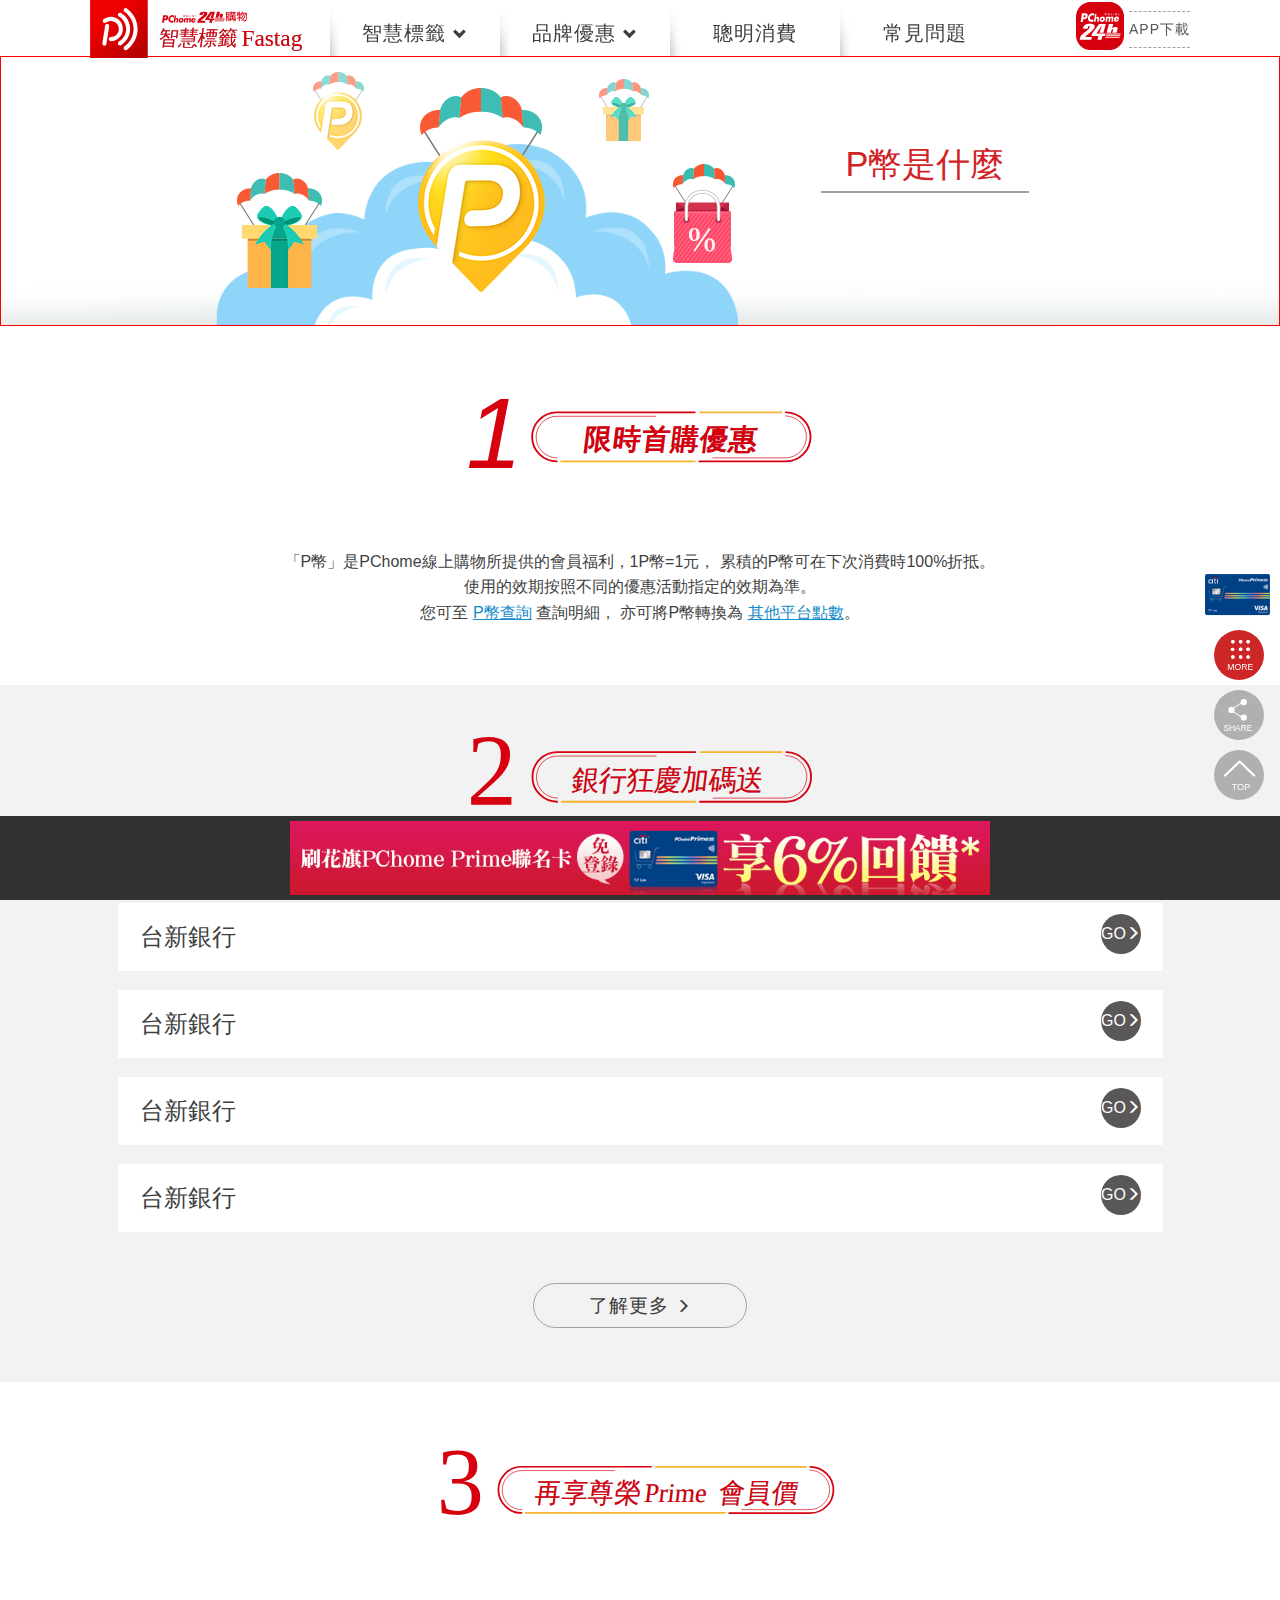
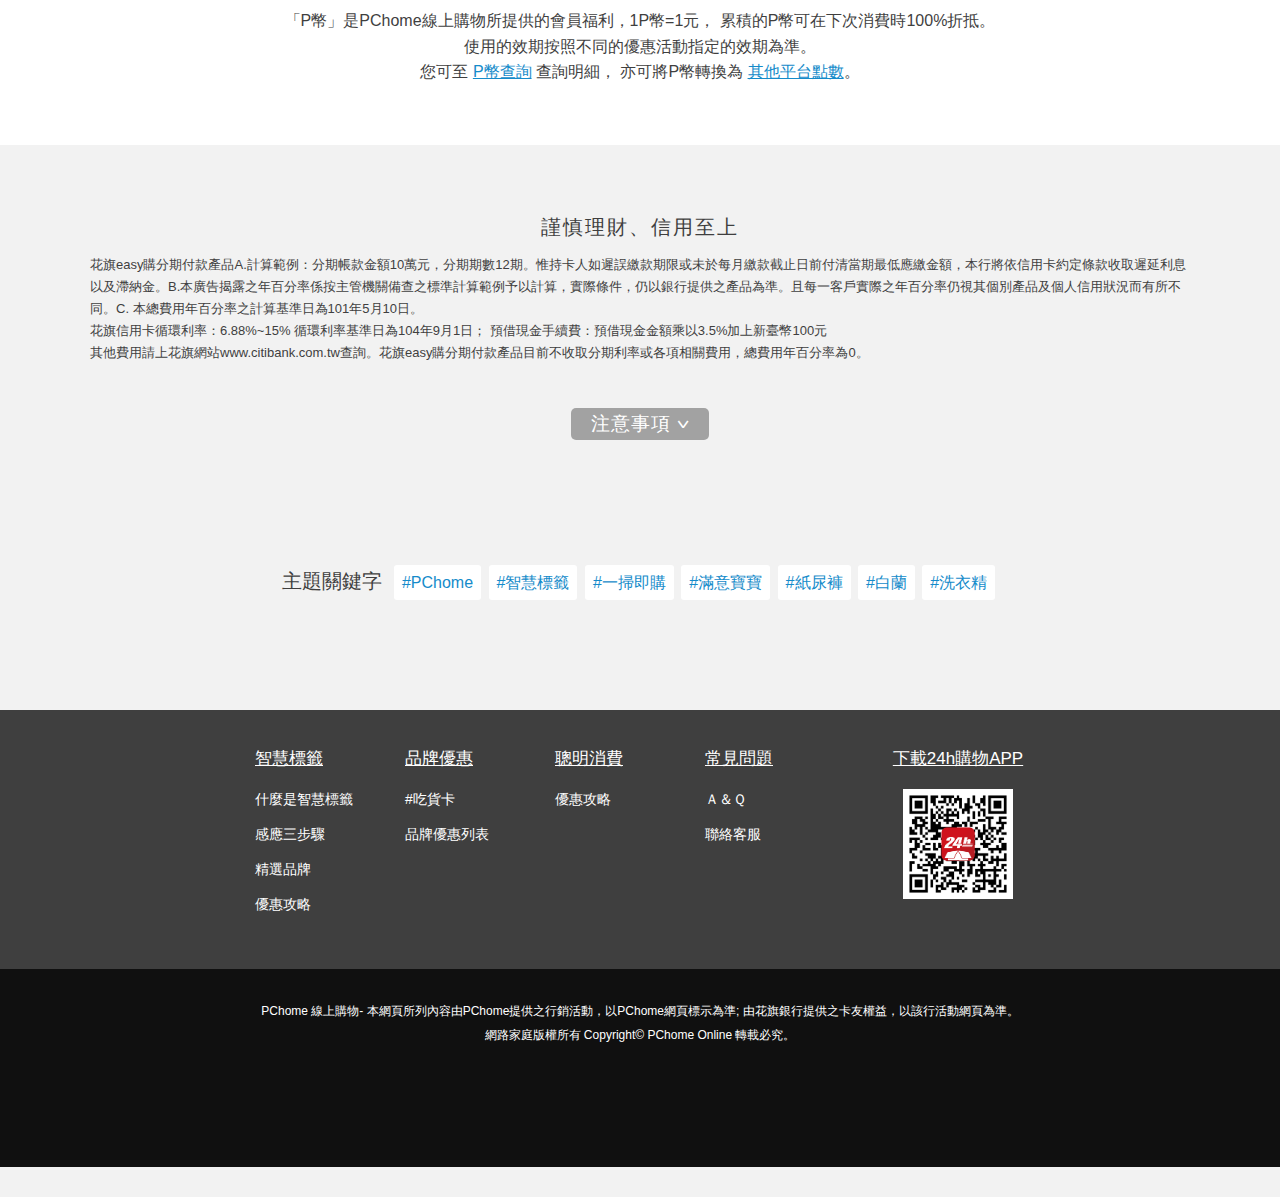
==== commit 0169f2f9: "go" ====
--- a/index_03.html
+++ b/index_03.html
@@ -1,8 +1,8 @@
 <!DOCTYPE html>
 <html>
-  <head>
+  <head> 
     <meta http-equiv="Content-Type" content="text/html; charset=utf-8">
-    <title>【P幣是什麼】花旗PChome聯名卡</title>
+    <title>【智慧標籤】Fastag</title>
     <meta property="og:title" content="享6%，真好刷-花旗PChomePrime聯名卡│ P幣是什麼">
     <meta property="og:description" content="1P幣=1元，PChome 內消費P幣折抵無上限。PChome線上購物、24購物、24購物書店、PChome購物中心皆適用。">
     <meta name="keywords" content="PChome,2018 信用卡,P幣,LINE Point,OPENPOINT,網購點數,網購信用卡">
@@ -22,6 +22,11 @@
     <link rel="stylesheet" href="assets/css/owl.carousel.min.css">
     <link rel="stylesheet" href="assets/css/owl.theme.default.css">
     <link rel="stylesheet" href="assets/css/prime_v05092.css?v01">
+   <!-- CSS側選單-->
+    <link rel="stylesheet" href="assets/css/newmobile2.css">
+    <link rel="stylesheet" href="assets/css/jquery.fancybox4.css">
+    <link rel="stylesheet" href="assets/css/primecard.css">
+     <link rel="stylesheet" href="assets/css/common.css">   
     <!-- Global site tag (gtag.js) - Google Analytics-->
     <script async="" src="//www.googletagmanager.com/gtag/js?id=UA-97384462-4"></script>
     <script>
@@ -29,7 +34,7 @@
       function gtag(){dataLayer.push(arguments);}
       gtag('js', new Date());
       gtag('config', 'UA-97384462-4');
-      
+       
     </script>
     <!--if lt IE 9
     script(src='//oss.maxcdn.com/libs/html5shiv/3.7.2/html5shiv.min.js')
@@ -40,57 +45,129 @@
 </html>
 <body class="prime_body">
   <div class="body_wrapper">
+        <!-- primecard內容區域-->
+                <div class="wrap" id="cardbox"> 
+                    <div class="fgh"></div>
+                    <div class="cashbox" style="width: 320px;display: block;margin: 0 auto;position: relative;z-index: 999996;">
+                            <img class="c1" src="assets/img/coin1.png" alt="" style="width: 60px;position: absolute;left: 0px;  z-index: 999999; opacity: 0;"/>
+                            <img class="c2" src="img/coin2.png" alt="" style="width: 60px;position: absolute;left: 60px; z-index: 999999; opacity: 0;"/>
+                            <img class="c3" src="img/coin3.png" alt="" style="width: 55px;position: absolute;left: 100px; z-index: 999999; opacity: 0;"/>
+                            <img class="c4" src="img/coin4.png" alt="" style="width: 60px;position: absolute;left: 140px;  z-index: 999999; opacity: 0;"/>
+                            <img class="c5" src="img/coin5.png" alt="" style="width: 60px;position: absolute;left: 200px; z-index: 999999; opacity: 0;"/>
+                            <img class="c6" src="img/coin6.png" alt="" style="width: 55px;position: absolute;left: 240px; z-index: 999999; opacity: 0;"/>
+                    </div>
+                    <div id="flip" class="flip animated change" >
+                            <a title="Close" class="cardclose" href="javascript:;"></a>
+                        <a href="https://www.pchomeprime.com.tw/activity/cobrand/citi/apply.htm" target="_blank">   
+                            <div class="front rr" style="background-image: url(assets/img/attack-02.png)"></div>
+                            <div class="back rr" style="background-image: url(assets/img/attack-01.png)"></div>
+                        </a>    
+                    </div>
+                </div>
+        <!-- END //  primecard內容區域-->
     <!-- header-->
     <!-- 手機版版頭-->
-    <div class="header_mobile">
-      <ul class="top">
-        <li class="logo"><a href="javascript:;"><img src="assets/img/logo_PCPrime.png" alt="PChome Prime"></a></li>
-        <li class="coinP"><a class="btn radius_S" href="//ecvip.pchome.com.tw/web/PPoint/list" target="_blank"><img src="assets/img/icon_p.png"></a></li>
-        <li class="card"><a class="btn radius_S" href="#applyCard"> <img src="assets/img/icon_card.png">辦卡</a></li>
-      </ul>
-    </div>
+        <div class="header_mobile">
+            <ul class="top">
+                <li class="logo"><a href="javascript:;"><img src="assets/img/logo_ft_mobile.svg" alt="PChome Prime"></a></li>
+                    <li class="coinP ">
+                        <a class="download_app" href="https://ecvip.pchome.com.tw/web/PPoint/list" target="_blank">
+                           <img class="icon_p" src="assets/img/logo_app.svg">
+                             <span class="icon_word">APP下載</span></a></li>
+                <li class="card"><a class="download_app" href="#applyCard"> <img class="icon_p" src="assets/img/logo_sensor-01.svg"></a></li>
+            </ul>
+        </div>
     <!-- 手機版選單-->
-    <div class="nav_mobile navbar-static-top">
-      <nav class="navbar">
-        <ul class="nav">
-          <li class="nav-item"><a class="nav-link" href="//www.pchomeprime.com.tw/activity/cobrand/citi/apply.htm">聯名卡介紹</a></li>
-          <li class="nav-item dropdown"><a class="nav-link dropdown-toggle" data-toggle="dropdown" href="javascript:;" role="button" aria-haspopup="true" aria-expanded="false">樂享優惠&nbsp;<span class="arw">&gt;</span></a>
-            <div class="dropdown-menu">
-              <ul class="nav nav-tabs" role="tablist">
-                <li><a href="//www.pchomeprime.com.tw/activity/cobrand/citi/apply.htm?n=index_01.html">刷卡優惠</a></li>
-                <li><a href="//www.pchomeprime.com.tw/activity/cobrand/citi/apply.htm?n=index_02.html">首刷禮 x 結帳禮</a></li>
-                <li><a href="//www.pchomeprime.com.tw/activity/cobrand/citi/apply.htm?n=index_03.html">P幣是什麼</a></li>
-              </ul>
-            </div>
-          </li>
-          <li class="nav-item"><a class="nav-link" href="//www.pchomeprime.com.tw/activity/cobrand/citi/apply.htm?n=index_04.html">Prime小學堂</a></li>
-        </ul>
-      </nav>
-    </div>
+        <div class="nav_mobile navbar-static-top">
+            <nav class="navbar">
+                <ul class="nav">
+                    <li class="nav-item dropdown"><a class="nav-link dropdown-toggle" data-toggle="dropdown" href="javascript:;" role="button" aria-haspopup="true" aria-expanded="false">智慧標籤&nbsp;<span class="glyphicon glyphicon glyphicon-chevron-down" aria-hidden="true"></span></a>
+                        <div class="dropdown-menu">
+                            <ul class="nav nav-tabs" role="tablist">
+                                <li><a href="//www.pchomeprime.com.tw/activity/cobrand/citi/apply.htm?n=index_01.html">刷卡優惠</a></li>
+                                <li><a href="//www.pchomeprime.com.tw/activity/cobrand/citi/apply.htm?n=index_02.html">首刷禮 x 結帳禮</a></li>
+                                <li><a href="//www.pchomeprime.com.tw/activity/cobrand/citi/apply.htm?n=index_03.html">P幣是什麼</a></li>
+                            </ul>
+                        </div>
+                    </li> 
+
+                    <li class="nav-item dropdown"><a class="nav-link dropdown-toggle" data-toggle="dropdown" href="javascript:;" role="button" aria-haspopup="true" aria-expanded="false">品牌優惠&nbsp;<span class="glyphicon glyphicon glyphicon-chevron-down" aria-hidden="true"></span></a>
+                        <div class="dropdown-menu">
+                            <ul class="nav nav-tabs" role="tablist">
+                                <li><a href="//www.pchomeprime.com.tw/activity/cobrand/citi/apply.htm?n=index_01.html">刷卡優惠</a></li>
+                                <li><a href="//www.pchomeprime.com.tw/activity/cobrand/citi/apply.htm?n=index_02.html">首刷禮 x 結帳禮</a></li>
+                                <li><a href="//www.pchomeprime.com.tw/activity/cobrand/citi/apply.htm?n=index_03.html">P幣是什麼</a></li>
+                            </ul>
+                        </div>
+                    </li> 
+                    <li class="nav-item"><a class="nav-link" href="//www.pchomeprime.com.tw/activity/cobrand/citi/apply.htm?n=index_04.html">聰明消費</a></li>
+                    <li class="nav-item"><a class="nav-link" href="//www.pchomeprime.com.tw/activity/cobrand/citi/apply.htm?n=index_04.html">常見問題</a></li>                   
+                </ul>
+            </nav>
+        </div>
     <!-- 桌機版版頭+選單-->
-    <div class="navbar navbar-collapse navbar-static-top header_desktop">
-      <div class="container">
-        <ul class="nav navbar-nav">
-          <li class="logo"><a href="//www.pchomeprime.com.tw/activity/cobrand/citi/apply.htm"><img src="assets/img/logo_PCPrime.png" alt="PChome Prime"></a></li>
-          <li class="text about"><a href="//www.pchomeprime.com.tw/activity/cobrand/citi/apply.htm">聯名卡介紹</a></li>
-          <li class="text only dropdown">
-            <div class="fixbg" style="position: relative;"></div><a class="dropdown-toggle" href="javascript:;" data-toggle="dropdown">樂享優惠
-              <div class="arw">></div></a>
-            <ul class="dropdown-menu" role="menu">
-              <li><a href="//www.pchomeprime.com.tw/activity/cobrand/citi/apply.htm?n=index_01.html"> 
-                  <div class="btn">刷卡優惠</div></a></li>
-              <li><a href="//www.pchomeprime.com.tw/activity/cobrand/citi/apply.htm?n=index_02.html">
-                  <div class="btn">首刷禮 x 結帳禮</div></a></li>
-              <li><a href="//www.pchomeprime.com.tw/activity/cobrand/citi/apply.htm?n=index_03.html">
-                  <div class="btn">P幣是什麼</div></a></li>
-            </ul>
-          </li>
-          <li class="text school"><a href="//www.pchomeprime.com.tw/activity/cobrand/citi/apply.htm?n=index_04.html">Prime小學堂</a></li>
-          <li class="coinP radius_S"><a href="https://ecvip.pchome.com.tw/web/PPoint/list" target="_blank"><span class="icon_p"><img src="assets/img/icon_p.png"></span>P幣查詢 <span class="arrow">></span></a></li>
-        </ul>
-      </div>
-    </div>
-    <div class="main_content" id="only">
+       <div class="navbar navbar-collapse navbar-static-top header_desktop">
+            <div class="container">
+                <ul class="nav navbar-nav">
+                    <li class="logo"><a href="//www.pchomeprime.com.tw/activity/cobrand/citi/apply.htm"><img src="assets/img/logo_ft.svg" alt="PChome Prime"></a></li>
+
+                    <li class="text only dropdown">
+                        <div class="fixbg" style="position: relative;"></div><a herf=""class="dropdown-toggle" href="javascript:;" data-toggle="dropdown" aria-expanded="false">智慧標籤
+                        <span class="glyphicon glyphicon glyphicon-chevron-down" aria-hidden="true"></span></a>
+                        <ul class="dropdown-menu" role="menu" style="display: none;">
+                            <li>
+                                <a href="#iwantgetfastag">
+                                    <div class="btn">如何獲得</div>
+                                </a>
+                            </li>
+                            <li>
+                                <a href="#selectedbrand">
+                                    <div class="btn">精選品牌</div>
+                                </a>
+                            </li>
+                            <li>
+                                <a href="#fourspecial">
+                                    <div class="btn">4大特點</div>
+                                </a>
+                            </li>
+                        </ul>
+                    </li>
+
+
+
+                    <li class="text only dropdown">
+                        <div class="fixbg" style="position: relative;"></div><a class="dropdown-toggle" href="javascript:;" data-toggle="dropdown">品牌優惠
+                        <span class="glyphicon glyphicon glyphicon-chevron-down" aria-hidden="true"></span></a>
+                        <ul class="dropdown-menu" role="menu">
+                            <li>
+                                <a href="//www.pchomeprime.com.tw/activity/cobrand/citi/apply.htm?n=index_01.html">
+                                    <div class="btn">刷卡優惠</div>
+                                </a>
+                            </li>
+                            <li>
+                                <a href="//www.pchomeprime.com.tw/activity/cobrand/citi/apply.htm?n=index_02.html">
+                                    <div class="btn">首刷禮 x 結帳禮</div>
+                                </a>
+                            </li>
+                            <li>
+                                <a href="//www.pchomeprime.com.tw/activity/cobrand/citi/apply.htm?n=index_03.html">
+                                    <div class="btn">P幣是什麼</div>
+                                </a>
+                            </li>
+                        </ul>
+                    </li>
+
+                    <li class="text school"><a href="//www.pchomeprime.com.tw/activity/cobrand/citi/apply.htm?n=index_04.html">聰明消費</a></li>
+                    <li class="text school"><a href="//www.pchomeprime.com.tw/activity/cobrand/citi/apply.htm?n=index_04.html">常見問題</a></li>
+                    <li class="coinP ">
+                        <a class="download_app" href="https://ecvip.pchome.com.tw/web/PPoint/list" target="_blank">
+                           <img class="icon_p" src="assets/img/logo_app.svg">
+                             <span class="icon_word">APP下載</span></a>
+                         </li>
+                </ul>
+            </div>
+        </div>
+    <div class="main_content" >
       <!-- KV-->
       <div class="section sub_KV onlyKV_03">
         <div class="sub_title_box">
@@ -99,28 +176,64 @@
         </div>
       </div>
       <!-- 側邊貼紙-->
-      <div class="under_wrap">
-        <div class="fixed_under">
-          <div class="close_under">
-            <div class="btn close">X</div>
-          </div>
-          <div class="content_box spend flex">
-            <div class="share_box flex">
-              <div class="fb_share"><a href="javascript: void(window.open('https://www.facebook.com/share.php?u='.concat(encodeURIComponent(location.href)) ));" target="_blank"><img src="assets/img/fb_01.png"></a></div>
-              <div class="line_share"><a onclick="window.open('https://line.me/R/msg/text/?享6％，真好刷-花旗PChomePrime聯名卡│ PChome 24購物、PChome線上購物、PChome購物中心、PChome書店皆適用 %0D%0A https://www.pchomeprime.com.tw/activity/cobrand/citi/apply.htm', '_blank');" href="javascript: void(0)"><img src="assets/img/line_01.png"></a></div>
-            </div>
-            <div class="agree"><a href="javascript:;">
-                <h5>
-                  <label>
-                    <input class="checkbox-input" id="checkbox" type="checkbox" name="demo-checkbox1" checked="checked">
-                    <label class="checkbox" for="checkbox"></label><span class="t5">同意將前次訂購人資料提供給花旗銀行</span>
-                  </label>
-                </h5></a></div>
-            <div class="btn_box"><a class="btn activateCard radius_S btnHover" href="javascript:;"><img src="assets/img/icon_card.png"><span>立即</span>辦卡 <span class="arrow">></span></a></div>
-            <div class="card_box"><a href="javascript:;"><img src="assets/img/prime_card.jpg"></a></div>
-          </div>
-        </div>
-      </div>
+             <!-- 側邊貼紙-->
+           <!-- 新版 輔助選單 功能 -->
+            <!--複製完成訊息-->
+            <div class="urlcopy" style="display: none; top: 82px;">連結已複製~</div> 
+            <!--end 複製完成訊息-->
+
+            <div class="">
+
+                <!--primecard功能-->
+                <a><div id="primecard" class="primecard cardshake"></div></a>
+                <!--end primecard功能-->  
+
+                <!--more功能-->
+                <a href="http://www.pchomeec.tw/activity/AC25218504?n=index_00.html" target="_blank" class="fancybox-iframe"><div class="popup"></div></a>
+                <!--end more功能-->
+
+
+                <!--share功能-->
+                <div class="fixedbutton">
+
+
+                    <!-- share按鈕 -->
+                    <a class="linkmore" href="javascript:;"></a>
+                    <!-- END share按鈕 -->
+
+
+                        <div class="fixedbutton_more">  
+
+
+                            <!-- 複製連接按鈕 -->
+                            <a class="fixedURL" href="javascript:void(0);" target="_blank" data-clipboard-text="https://www.pchomeec.tw/activity/AC77266635"><div class="copylink"></div></a>
+                            <!--END  複製連接按鈕 -->
+
+                            <!-- LINE按鈕 -->
+                            <a class="line2" onclick="window.open('https://line.me/R/msg/text/?http://www.pchomeec.tw/activity/AC77266635', '_blank');" href="javascript: void(0)"><div class="line"></div></a>   
+                            <!--END LINE按鈕 -->
+
+                            <!-- FB按鈕 -->
+                            <a class="fb2" href="javascript: void(window.open('http://www.facebook.com/share.php?u='.concat(encodeURIComponent('https://shopping.pchome.com.tw/?m=index&f=activity&ac=AC77266635')) ));" target="_blank" target="_blank"><div class="fb"></div></a>
+                            <!--END FB按鈕 -->
+
+                        </div>
+                </div>  
+                <!--end share功能-->
+
+                <!--TOP功能-->
+                <div class="gotop"></div>
+                <!--end TOP功能-->
+                <!--sensor功能-->
+                <!--  <div class="sensor"></div> -->
+                <!--sensor功能-->
+
+                <!--get功能-->
+                 <!-- <div class="get"></div> -->
+                <!--end get功能-->
+            </div>
+        <!-- END 新版 輔助選單 功能 -->  
+
       <!-- 首購優惠      -->
       <div class="section whatP" id="whatP">
           <h2 class="text-center"> 
@@ -301,6 +414,24 @@
 
 
     <div class="footer">
+        <!-- 底部固定banner-->
+        <div class="fixedbar">
+            <div class="wrap">
+                    <div class="desktop">
+                        <a href="https://www.pchomeprime.com.tw/activity/cobrand/citi/apply.htm?utm_source=Shopping&utm_medium=activity&utm_campaign=primecard" target="_blank" style="display:block; margin: 5px!important;">
+                            <img src="assets/img/creditcardn.png" alt="" />
+                        </a>
+                    </div>
+                
+                     <div class="mobile">
+                        <a href="https://www.pchomeprime.com.tw/activity/cobrand/citi/apply.htm?utm_source=Shopping&utm_medium=activity&utm_campaign=primecard" target="_blank" style="display:block;">
+                            <img src="assets/img/creditcard.png" alt="" /> 
+                        </a>
+                    </div>
+
+            </div>
+        </div>
+        <!--底部固定banner-->  
            <div class="desktop">
                 <ul>
                     <li>
@@ -337,19 +468,22 @@
       <input id="postCiti" type="submit" value="Submit" style="display:none;">
     </form>
   </div>
-  <script type="text/javascript" src="assets/js/jquery-1.11.0.js"></script>
+    <script type="text/javascript" src="assets/js/jquery-3.3.1.min.js"></script>
   <script type="text/javascript" src="assets/js/bootstrap.min.js"></script>
   <script type="text/javascript" src="assets/js/owl.carousel.min.js"></script>
   <script type="text/javascript" src="assets/js/event_v006.js"></script>
   <script type="text/javascript" src="assets/js/jquery.cookie.js"></script>
-  <script type="text/javascript" src="assets/js/layout_V008.js">       </script>
+  <script type="text/javascript" src="assets/js/layout_V008.js"></script>
+  <script type="text/javascript" src="assets/js/clipboard.min.js"></script>
+  <script type="text/javascript" src="assets/js/primecard.js"></script>
+  <script type="text/javascript" src="assets/js/newmobile2.js"></script>
   <script>
     $( function(){
-        $('li.text.only.dropdown a.dropdown-toggle').removeAttr('data-toggle');
-        $('li.text.only.dropdown').addClass('open');
-        $('ul.dropdown-menu').addClass('show');
-        $('li.text.only.dropdown a.dropdown-toggle').attr('aria-expanded','true');
-        $('.header_desktop ul.dropdown-menu li:nth-child(3) a').addClass('active');
+        // $('li.text.only.dropdown a.dropdown-toggle').removeAttr('data-toggle');
+        // $('li.text.only.dropdown').addClass('open');
+        // $('ul.dropdown-menu').addClass('show');
+        // $('li.text.only.dropdown a.dropdown-toggle').attr('aria-expanded','true');
+        // $('.header_desktop ul.dropdown-menu li:nth-child(3) a').addClass('active');
     });
   </script>
 </body>--- a/assets/css/prime_v05092.css
+++ b/assets/css/prime_v05092.css
@@ -23,7 +23,7 @@
 body.prime_body {
     position: relative;
     font-family: 'Noto Sans TC',  '微軟正黑體',  Arial,  Helvetica,  sans-serif;
-    color: #3f3f3f;
+    color: #3f3f3f; 
 }
 a {
     color: #158bca;
@@ -63,7 +63,7 @@
     margin: auto;
     padding: 0;
     float: none;
-    overflow: hidden;
+    /*overflow: hidden;*/
 }
 .header_desktop a {
     letter-spacing: 1px;
@@ -72,17 +72,24 @@
     width: 100%;
     max-width: 100%;
     height: auto;
+
 }
 .header_desktop ul.nav {
     float: none;
 }
+
+
 .header_desktop li.text {
     width: 170px;
+    position: relative;
 }
 .header_desktop li.logo {
     width: 220px;
     margin-right: 20px;
      height: 31px;
+/*         background: url(../img/logo_ft.svg);
+
+  background-size: cover;*/
 }
 
 
@@ -154,10 +161,10 @@
     vertical-align: -8px;
 }
 .header_desktop ul.dropdown-menu {
+    position: absolute;
     background-color: #d32226;
-    padding: 8px 0 10px;
-    padding-left: 50px;
-    margin-top: 0px;
+
+    margin-top:2px;
     -webkit-box-shadow: 0 0;
     box-shadow: 0 0;
     -webkit-transition: 0s;
@@ -166,16 +173,17 @@
     transition: 0s;
 }
 .header_desktop ul.dropdown-menu li {
-    display: inline-block;
+    /*display: inline-block;*/
     float: none;
     height: auto;
-    margin: 0 10px;
+/*    margin: 0 10px;*/
     -webkit-transition: 0.3s;
     -moz-transition: 0.3s;
     -o-transition: 0.3s;
     transition: 0.3s;
 }
 .header_desktop ul.dropdown-menu a {
+    display: block;
     color: #fff;
     padding: 0;
     line-height: inherit;
@@ -189,6 +197,7 @@
 .header_desktop ul.dropdown-menu a.active .btn:after, .header_desktop ul.dropdown-menu a:hover .btn:after {
     width: 100%;
     opacity: 1;
+
 }
 .header_desktop ul.dropdown-menu .btn {
     overflow: hidden;
@@ -197,7 +206,8 @@
     font-size: inherit;
     color: inherit;
     font-weight: inherit;
-    padding: 3px 25px;
+    margin: 4px 0;
+/*    padding: 3px 25px;*/
     position: relative;
     -webkit-transition: 0.3s;
     -moz-transition: 0.3s;
@@ -267,6 +277,7 @@
     overflow: hidden;
     padding: 2.5vmin 3vmin 2.2vmin;
     border-bottom: 1px dotted #CCCCCC;
+    background-color: #fff;
 }
 .header_mobile ul li {
     float: left;
@@ -486,7 +497,7 @@
     width: 35px;
 }
 .header_desktop ul.dropdown-menu {
-    padding-right: 8px;
+    padding-right: 0px;
 }
 .header_desktop ul.dropdown-menu a {
     font-size: 17px;
@@ -947,6 +958,22 @@
     max-width: 95%;
     margin: auto;
 }
+
+div.section.about{
+    background-image: url(../img/bglogo.png);
+    background-repeat:no-repeat;
+    background-position: center center;
+}
+
+@media only screen and (max-width:767px) {
+div.section.about{
+    background-image: url(/img/bglogo.png);
+
+}
+
+}
+
+
 .more_about {
 
  text-align: center;
@@ -1022,7 +1049,7 @@
 }
 
 hr.modal_line{
-    width: 100%
+    width: 100%;
     margin:6% 0;
 }
 
@@ -1043,7 +1070,7 @@
 }
 
 .modal-body .discount ul li{
-    width: calc(100% / 4 - 20px);
+    width: calc(100% / 2 - 20px);
     text-align: center;
     /*margin-right: 5px;*/
     margin-bottom: 1%;
@@ -1053,13 +1080,12 @@
 
 @media only screen and (max-width:1080px){
 .modal-body .discount ul li{
-    width: calc(100% / 2 - 8px);
+    width: calc(100% / 1 - 8px);
 }
 
 }
 
 @media only screen and (max-width:580px){
-
     .discount ul li p{
             font-size: 0.2rem;
     }
@@ -1087,7 +1113,7 @@
 .period_future{   
     color: #d32226;
 
-    border: 1px solid #d32226; 
+    border: 1px solid #d1d1d1; 
 }
 
 .discount ul li p{
@@ -1168,6 +1194,8 @@
 
 .sub_KV {
     height: 270px;
+    border: 1px red solid;
+    margin-top: 56px;
 }
 .sub_KV .sub_title_box {
     width: 320px;
@@ -1219,17 +1247,42 @@
     text-align: center;
     padding: 0!important;
 }
-.modal .modal-header {
-    background-color: #e5e5e5;
-    -webkit-background-clip: padding-box;
-    -moz-background-clip: padding;
-    background-clip: padding-box;
-    -webkit-border-radius: 6px 6px 0 0;
-    -moz-border-radius: 6px 6px 0 0;
-    border-radius: 6px 6px 0 0;
-}
-.modal p {
-    /*font-size: 1rem;*/
+
+.close{
+    opacity: .9;
+}
+div.destop_pic img {
+
+    max-width: 100%;
+    width: 100%;
+    display: block;
+}
+
+div.mobile_pic img {
+        max-width: 100%;
+    width: 100%;
+    display:none;
+}
+
+@media only screen and (max-width: 767px){
+div.destop_pic img {
+   display: none;
+} 
+div.mobile_pic img {
+    display: block;
+}
+
+}
+
+
+.modal-content{
+    border-radius: 0px; 
+    -webkit-box-shadow: 0 0px 0px rgba(0,0,0,.5); 
+    box-shadow: 0 0px 0px rgba(0,0,0,.5);
+    border: 1px solid rgba(0,0,0,0);
+}
+.modal {
+    z-index: 99999;
 }
 .modal:before {
     content: '';
@@ -1253,6 +1306,7 @@
 @media (max-width: 767px){
  .modal-dialog{
     width: auto;
+    margin:0px;
  }   
 }
 
@@ -1825,7 +1879,7 @@
 .footer .desktop .QRCode {
     width: 110px;
     border: 3px solid #fff;
-}
+} 
 .footer .mobile {
     display: none;
     line-height: 2em;
@@ -1841,9 +1895,9 @@
     color: #00b0ec;
 }
 .copyright {
-    background-color: #fff;
-    color: #3f3f3f;
-    padding: 20px 0;
+    background-color: #101010;
+    color: #fff;
+    padding: 30px 0 120px 0;;
 }
 .copyright .mobile {
     display: none!important;
@@ -1851,7 +1905,7 @@
     margin-bottom: 20px;
 }
 .copyright a {
-    color: #3f3f3f;
+    /*color: #3f3f3f;*/
     text-decoration: underline;
 }
 .copyright p {
@@ -2035,8 +2089,25 @@
     right: 10px;
 }
 .mobile_slider .owl-theme .owl-dots, .slider_wrap .owl-theme .owl-dots {
-    margin-top: 10px;
-}
+    
+    margin-top: -30px;
+    position: relative;
+    margin-bottom: 5%;
+}
+
+@media only screen and (max-width:768px) {
+.mobile_slider .owl-theme .owl-dots, .slider_wrap .owl-theme .owl-dots {
+    
+    margin-top: -30px;
+    position: relative;
+    margin-bottom: 0px;
+}  
+
+
+}
+
+
+
 .mobile_slider .owl-theme .owl-dots .owl-dot.active span, .mobile_slider .owl-theme .owl-dots .owl-dot:hover span, .slider_wrap .owl-theme .owl-dots .owl-dot.active span, .slider_wrap .owl-theme .owl-dots .owl-dot:hover span {
     background: #138bca;
 }
@@ -3157,7 +3228,9 @@
 .new_event .content_box {
     max-width: 90%}
 .store_discount .content_box {
-    max-width: 90%}
+    max-width: 90%;
+    margin-bottom: 10%;
+    }
 .store_discount ul li {
     width: calc(100% / 2 - 3px);
     margin-left: 3px;
@@ -3169,7 +3242,7 @@
 
 .store_discount .event_text {
     line-height: 1.4;
-    font-size: 1.7rem;
+    font-size: 1.4rem;
 }
 .about h2 hr {
     width: 260px!important;
@@ -4452,7 +4525,7 @@
 }
 .sort_Q {
     overflow: hidden;
-    padding-top: 0;
+    padding-top: 3%;
 }
 .sort_Q .left_box {
     width: 275px;
@@ -4497,7 +4570,7 @@
     color: #d32226;
 }
 .sort_Q .right_box span.title {
-    font-size: inherit;
+    font-size: 1.2rem;
 }
 .sort_Q .btn:active, .sort_Q .btn:focus {
     outline: none;
@@ -5043,7 +5116,7 @@
     -o-transition: 0.3s;
     transition: 0.3s;
 }
-@media only screen and (max-width:10240px) {
+@media only screen and (max-width:1024px) {
     .btnHover: focus:after {
     width: 100%;
     left: 0;
@@ -5073,12 +5146,13 @@
 #only {
     padding-top: 0;
 }
-}@media only screen and (max-width:991px) {
+}@media only screen and (max-width:1024px) {
     .sub_KV {
     background-size: 160%;
     background-position: 60% bottom;
     height: auto;
-    padding-bottom: 24%}
+    padding-bottom: 24%;
+    margin-top: 0;}
 .sub_KV .sub_title_box {
     margin: 8% 0 0 6%}
 }@media only screen and (max-width:767px) {
--- a/assets/css/newmobile2.css
+++ b/assets/css/newmobile2.css
@@ -0,0 +1,297 @@
+	
+.urlcopy {
+    width: 100%;
+    position: fixed;
+    top: 40px;
+    left: 0;
+    z-index: 999999;
+    font-size: 14px;
+    letter-spacing: 2px;
+    line-height: 30px;
+    background: rgba(0,0,0,0.75);
+    color: #fff;
+    text-align: center;
+    display: none;
+}	
+
+	
+.gotop{
+	background-image:url(../img/top.svg);
+	background-size: 35px auto; 
+	background-repeat: no-repeat;
+	background-position-x:center;
+	background-position-y:center;
+	background-position:center;
+	width:50px;
+	height:50px;
+	position:fixed;
+	bottom: 100px;
+	right: 16px;
+	z-index: 999999;
+	opacity: 1;
+	cursor: pointer;
+  	filter: alpha(opacity=80);
+	background-color: rgba(164, 164, 164, 0.85);
+	-moz-border-radius: 99em;
+    -webkit-border-radius: 99em;
+    border-radius: 99em;
+}
+	
+.gotop:hover{
+	background-color: rgba(164, 164, 164, 1);
+}
+	
+.sensor{
+	background-image:url(../img/circle_sensor.svg);
+	background-size: 50px auto; 
+	background-repeat: no-repeat;
+	background-position-x:center;
+	background-position-y:center;
+	background-position:center;
+	width:50px;
+	height:50px;
+	position:fixed;
+	bottom: 280px;
+	right: 16px;
+	z-index: 999999;
+	opacity: 0.8;
+	cursor: pointer;
+  	filter: alpha(opacity=80);
+
+	-moz-border-radius: 99em;
+    -webkit-border-radius: 99em;
+    border-radius: 99em;
+}
+
+.get{
+	background-image:url(../img/circle_get.svg);
+	background-size: 50px auto; 
+	background-repeat: no-repeat;
+	background-position-x:center;
+	background-position-y:center;
+	background-position:center;
+	width:50px;
+	height:50px;
+	position:fixed;
+	bottom: 340px;
+	right: 16px;
+	z-index: 999999;
+	opacity: 0.8;
+	cursor: pointer;
+  	filter: alpha(opacity=80);
+
+	-moz-border-radius: 99em;
+    -webkit-border-radius: 99em;
+    border-radius: 99em;
+}
+
+.get:hover,.sensor:hover{
+		opacity: 1;
+}
+
+.linkmore{
+	background-image: url('../img/share.svg');
+	background-size: 35px auto; 
+	background-repeat: no-repeat;
+	background-position-x:center;
+	background-position-y:center;
+	background-position:center;
+	width:50px;
+	height:50px;
+	position:fixed;
+	bottom: 160px;
+	right: 16px;
+	z-index: 999999;
+	opacity: 1;
+	display: block;
+	filter: alpha(opacity=80);
+	background-color: rgba(164, 164, 164, 0.85);
+	-moz-border-radius: 99em;
+    -webkit-border-radius: 99em;
+    border-radius: 99em;
+}
+	
+.linkmore:hover{
+	background-color: rgba(164, 164, 164, 1);
+}	
+	
+
+
+.popup{
+	background-image:url(../img/more-2.svg);
+	background-size: 35px auto; 
+	background-repeat: no-repeat;
+	background-position-x:center;
+	background-position-y:center;
+	background-position:center;
+	width:50px;
+	height:50px;
+	position:fixed;
+	bottom: 220px;
+	right: 16px;
+	z-index: 999999;
+	opacity: 1;
+  	filter: alpha(opacity=80);
+	background-color: rgba(195, 0, 0, 0.85);
+	-moz-border-radius: 99em;
+    -webkit-border-radius: 99em;
+    border-radius: 99em;
+}
+	
+.popup:hover{
+	background-color: rgba(195, 0, 0, 1);
+}
+
+
+.primecard{
+	background-image:url(../img/attack-01.png);
+	background-size: 65px auto; 
+	background-repeat: no-repeat;
+	background-position-x:center;
+	background-position-y:center;
+	background-position:center;
+	width:65px;
+	height:65px;
+	position:fixed;
+	bottom: 273px;
+	right: 10px;
+	z-index: 999999;
+	display:block;
+	color:#fff;
+	vertical-align: middle;
+	padding-top: 16px;
+	cursor: pointer;
+	font-size: 10px;
+
+	background-color: transparent!important;
+
+}
+	
+.primecard:hover{
+	background-color: rgba(195, 0, 0, 1);
+}
+
+.fixedbutton_more{
+		position: relative;
+		z-index: 9;
+	}	
+	
+.fixedbutton .fixedbutton_more .copylink{
+	background-image: url('../img/copy.svg');
+	background-size: 35px auto; 
+	background-repeat: no-repeat;
+	background-position-x:center;
+	background-position-y:center;
+	background-position:center;
+	width:50px;
+	height:50px;
+	position:fixed;
+	bottom: 160px;
+	right: 0px;
+	z-index: 999999;
+	opacity: 0;
+	display: block;
+	background-color: #ec6000;
+	background-repeat: no-repeat;
+	-moz-border-radius: 99em;
+    -webkit-border-radius: 99em;
+    border-radius: 99em;
+    -moz-transition: all,.5s;
+    -o-transition: all,.5s;
+    -webkit-transition: all,.5s;
+    transition: all,.5s;
+	-ms-transform: rotate(360deg); /* IE 9 */
+    -webkit-transform: rotate(360deg); /* Safari */
+    transform: rotate(360deg);
+}
+
+
+
+	
+.fixedbutton .fixedbutton_more .line{
+	background-image: url('../img/line.svg');
+	background-size: 35px auto; 
+	background-repeat: no-repeat;
+	background-position-x:center;
+	background-position-y:center;
+	background-position:center;
+	width:50px;
+	height:50px;
+	position:fixed;
+	bottom: 160px;
+	right: 0px;
+	z-index: 999999;
+	opacity: 0;
+	display: block;
+	background-color: #00c603;
+	background-repeat: no-repeat;
+	-moz-border-radius: 99em;
+    -webkit-border-radius: 99em;
+    border-radius: 99em;
+    -moz-transition: all,.5s;
+    -o-transition: all,.5s;
+    -webkit-transition: all,.5s;
+    transition: all,.5s;
+	-ms-transform: rotate(360deg); /* IE 9 */
+    -webkit-transform: rotate(360deg); /* Safari */
+    transform: rotate(360deg);
+}
+
+
+	
+.fixedbutton .fixedbutton_more .fb{
+	background-image: url('../img/fb.svg');
+	background-size: 35px auto; 
+	background-repeat: no-repeat;
+	background-position-x:center;
+	background-position-y:center;
+	background-position:center;
+	width:50px;
+	height:50px;
+	position:fixed;
+	bottom: 160px;
+	right: 0px;
+	z-index: 999999;
+	opacity: 0;
+	display: block;
+	background-color: #335a9d;
+	background-repeat: no-repeat;
+	-moz-border-radius: 99em;
+    -webkit-border-radius: 99em;
+    border-radius: 99em;
+    -moz-transition: all,.5s;
+    -o-transition: all,.5s;
+    -webkit-transition: all,.5s;
+    transition: all,.5s;
+	-ms-transform: rotate(360deg);
+    -webkit-transform: rotate(360deg); 
+    transform: rotate(360deg);
+}
+
+
+	
+.fixedbutton .fixedbutton_more.open .copylink{
+	right: 86px;
+	opacity: 1;
+	-ms-transform: rotate(0deg); 
+    -webkit-transform: rotate(0deg);
+    transform: rotate(0deg);
+}
+
+.fixedbutton .fixedbutton_more.open .line{
+	right: 156px;
+	opacity: 1;
+	-ms-transform: rotate(0deg);
+    -webkit-transform: rotate(0deg);
+    transform: rotate(0deg);
+}
+
+.fixedbutton .fixedbutton_more.open .fb{
+	right: 226px;
+	opacity: 1;
+	-ms-transform: rotate(0deg);
+    -webkit-transform: rotate(0deg);
+    transform: rotate(0deg);
+}
+
+
--- a/assets/css/primecard.css
+++ b/assets/css/primecard.css
@@ -0,0 +1,383 @@
+@import url('https://fonts.googleapis.com/css?family=Roboto+Mono');
+* {
+  box-sizing: border-box;
+  font-weight: normal;
+}
+body {
+  color: #555;
+  height: 1250px;
+  text-align: center;
+  font-family: 'Roboto Mono';
+  background: linear-gradient(to top, #ddd, #aaa);
+}
+
+h1 {
+  font-size: 2.2em;
+}
+
+@keyframes cardshake {
+  from {
+    animation-timing-function: cubic-bezier(0.215, 0.610, 0.355, 1.000);
+    transform: translate3d(0,0,0);
+  }
+	
+  20%{
+    animation-timing-function: cubic-bezier(0.215, 0.610, 0.355, 1.000);
+    transform: translate3d(0,0,0);
+  }	
+
+  40%, 43% {
+    animation-timing-function: cubic-bezier(0.755, 0.050, 0.855, 0.060);
+    transform: translate3d(0, -30px, 0);
+  }
+	
+  53%{
+    animation-timing-function: cubic-bezier(0.215, 0.610, 0.355, 1.000);
+    transform: translate3d(0,0,0);
+
+  }	
+
+  70% {
+    animation-timing-function: cubic-bezier(0.755, 0.050, 0.855, 0.060);
+    transform: translate3d(0, -15px, 0);
+  }
+	
+  80%{
+    animation-timing-function: cubic-bezier(0.215, 0.610, 0.355, 1.000);
+    transform: translate3d(0,0,0);
+  }	
+
+  90% {
+    transform: translate3d(0,-4px,0);
+  }
+  100% {
+    animation-timing-function: cubic-bezier(0.215, 0.610, 0.355, 1.000);
+    transform: translate3d(0,0,0);
+  }
+	
+}
+
+
+.cardshake {
+  transform-origin: center bottom; 
+  animation: cardshake 4s infinite ;
+
+}
+
+
+.blurin{
+	animation: blurin 3s forwards;
+}
+
+
+@keyframes blurin {
+
+  0% {
+	-webkit-filter: blur(0px); 
+     -moz-filter: blur(0px);
+     -ms-filter: blur(0px); 
+     -o-filter: blur(0px);
+     filter: blur(0px);
+	 opacity: (0%);
+     filter:progid:DXImageTransform.Microsoft.Blur(PixelRadius='0');/* IE6~IE9 */	
+  }
+	
+	
+  to {
+	-webkit-filter: blur(5px); 
+     -moz-filter: blur(5px);
+     -ms-filter: blur(5px); 
+     -o-filter: blur(5px);
+     filter: blur(5px);
+	 opacity: (100%);
+     filter:progid:DXImageTransform.Microsoft.Blur(PixelRadius='5');/* IE6~IE9 */	
+  }
+	
+}
+
+.blurout{
+	animation: blurout 1.5s forwards;
+}
+
+
+@keyframes blurout {
+
+  0% {
+	-webkit-filter: blur(5px); 
+     -moz-filter: blur(5px);
+     -ms-filter: blur(5px); 
+     -o-filter: blur(5px);
+     filter: blur(5px);
+     filter:progid:DXImageTransform.Microsoft.Blur(PixelRadius='5');/* IE6~IE9 */	
+  }
+	
+	
+  to {
+	-webkit-filter: blur(0px); 
+     -moz-filter: blur(0px);
+     -ms-filter: blur(0px); 
+     -o-filter: blur(0px);
+     filter: blur(0px);
+     filter:progid:DXImageTransform.Microsoft.Blur(PixelRadius='0');/* IE6~IE9 */	
+  }
+	
+}
+
+.animated {
+  animation-duration: 1s;
+  animation-fill-mode: both!important;
+  animation-iteration-count: 1!important;
+}
+
+
+.cardclose {
+	background-image: url('../img/close-icon.png');
+	background-size: 35px auto!important;
+	display: block;
+	position: absolute;
+	top: -25px;
+	right: 10px;
+	width: 35px;
+	height: 35px;
+	cursor: pointer;
+	z-index: 999999;
+}
+
+
+@keyframes rubberBand {
+	
+  from {
+    transform: scale3d(0, 0, 0);
+	  opacity: 0;
+  }
+
+  to {
+    transform: scale3d(1, 1, 1);
+	opacity: 1;
+  }
+	
+}
+
+
+.change {
+  animation-name: change;
+}
+
+
+@keyframes change {
+  from {
+    transform: scale3d(1, 1, 1);
+	top: 0px;  
+	left: 0%;
+	opacity: 1; 
+	width: 400px;
+  	height: 248px;
+	border-radius: 0;
+  }
+	
+	
+  50% {
+	opacity: 0; 	
+  }
+	
+
+  to {
+    transform: scale3d(0, 0, 0);
+	top: 600px;
+	left: 100%;
+	opacity: 0;
+	width: 50px;
+	height: 50px;
+	border-radius: 99em;
+  }
+}
+
+
+
+
+
+.rubberBand {
+  animation-name: rubberBand;
+}
+
+
+.coin1 {
+  animation: drop 1s 2;
+}
+
+.coin2 {
+  animation: drop 1s 2;
+  animation-delay: .2s;
+}
+
+.coin3 {
+  animation: drop 1s 2;
+  animation-delay: .4s;
+}
+
+
+@keyframes drop {
+
+  0% {
+    transform: translate3d(50px, -100px, 0px);
+	  opacity: 1;
+  }
+	
+	
+  to {
+    transform: translate3d(0px, 430px, 0px);
+	  opacity: 1;
+  }
+	
+}
+
+
+#cardbox{
+	position: fixed;
+	width: 100%;
+	height: 100vh;
+	z-index: 999999;
+	display: none;
+}
+
+.fgh{
+	position: fixed;
+	width: 100%;
+	height: 100vh;
+	z-index: 99999;
+	background: rgba(0, 0, 0, 0.8);
+	display: none;
+}
+
+.flip {
+  position: relative;
+  z-index: 999997;
+  top:200px;
+	
+	
+
+}
+.flip  .front, .flip  .back {
+  display: block;
+  transition-timing-function: cubic-bezier(0.175, 0.885, 0.32, 1.275);
+  transition-duration: 0.5s;
+  transition-property: transform, opacity;
+  box-shadow: inset 0.15vmin 0.15vmin 0.1vmin rgba(white, 0.25);
+  backface-visibility: hidden;
+
+}
+
+.flip  .front:after , .flip  .back:after {
+    content: '';
+    display: block;
+    position: absolute;
+    bottom: -0.5vmin;
+    left: 2vmin;
+    right: 2vmin;
+    height: 1vmin;
+    border-radius: 100%;
+    background: rgba(0, 0, 0, 0.35);
+    -webkit-filter: blur(0.5vmin);
+    z-index: -1;
+	
+}
+.flip  .front {
+  transform: rotateY(0deg);
+}
+
+.flip  .back {
+  position: absolute;
+  opacity: 0;
+  top: 0px;
+  left: 0px;
+  width: 100%;
+  height: 100%;
+  transform: rotateY(-180deg);
+
+}
+
+.flip  .front.rr {
+  transform: rotateY(180deg);
+}
+
+.flip  .back.rr {
+  opacity: 1;
+  transform: rotateY(0deg);
+
+}
+.flip:hover  .front {
+  transform: rotateY(180deg);
+}
+.flip:hover  .back {
+  opacity: 1;
+  transform: rotateY(0deg);
+}
+.flip.flip-vertical  .back {
+  transform: rotateX(-180deg);
+}
+.flip.flip-vertical:hover  .front {
+  transform: rotateX(180deg);
+}
+.flip.flip-vertical:hover  .back {
+  transform: rotateX(0deg);
+}
+
+
+.flip {
+  position: relative;
+  margin-right: 2px;
+  margin: 108px auto;
+  width: 400px;
+
+}
+
+
+.flip  .front, .flip  .back {
+  display: block;
+  color: white;
+ /* width: inherit;*/
+	background-size: cover;
+  background-position: center !important;
+  height: 248px;
+  padding: 1em 2em;
+  background: #313131;
+  border-radius: 10px;	
+
+}
+
+
+.flip  .front p, .flip  .back p {
+  font-size: 0.9125rem;
+  line-height: 160%;
+  color: #999;
+}
+
+
+.flip  .front, .flip  .back {
+  display: block;
+  color: white;
+  /*width: inherit;*/
+  background-size: cover!important;
+  background-position: center !important;
+  height: 248px;
+  padding: 1em 2em;
+  background: #313131;
+  border-radius: 10px;
+}
+
+
+.text-shadow {
+  text-shadow: 1px 1px rgba(0, 0, 0, 0.04), 2px 2px rgba(0, 0, 0, 0.04), 3px 3px rgba(0, 0, 0, 0.04), 4px 4px rgba(0, 0, 0, 0.04), 0.125rem 0.125rem rgba(0, 0, 0, 0.04), 6px 6px rgba(0, 0, 0, 0.04), 7px 7px rgba(0, 0, 0, 0.04), 8px 8px rgba(0, 0, 0, 0.04), 9px 9px rgba(0, 0, 0, 0.04), 0.3125rem 0.3125rem rgba(0, 0, 0, 0.04), 11px 11px rgba(0, 0, 0, 0.04), 12px 12px rgba(0, 0, 0, 0.04), 13px 13px rgba(0, 0, 0, 0.04), 14px 14px rgba(0, 0, 0, 0.04), 0.625rem 0.625rem rgba(0, 0, 0, 0.04), 16px 16px rgba(0, 0, 0, 0.04), 17px 17px rgba(0, 0, 0, 0.04), 18px 18px rgba(0, 0, 0, 0.04), 19px 19px rgba(0, 0, 0, 0.04), 1.25rem 1.25rem rgba(0, 0, 0, 0.04);
+}
+
+
+
+@media only screen and (max-width: 650px) {
+	.flip {
+		width: 320px;
+	}
+	
+	.flip  .front, .flip  .back {
+		height: 202px;
+	}
+}
--- a/assets/css/common.css
+++ b/assets/css/common.css
@@ -0,0 +1,378 @@
+
+.desktop-header {
+    width: 100%;
+    height: 40px;
+    background-color: #fff;
+    text-align: center;
+    overflow: hidden;
+}
+.desktop-header p {
+    margin: 0;
+    padding: 0;
+    display: inline-block;
+    cursor: pointer;
+}
+.desktop-header p img {
+    height: 40px;
+    width: auto;
+}
+p.show24hHelp-text {
+    font-size: 12px;
+    height: 40px;
+    overflow: hidden;
+    padding-top: 18px;
+}
+p.show24hHelp-text a {
+    color: #a9a9a9;
+}
+
+.desktop-header p.show24hHelp-text, .appDonload {
+    font-size: 12px;
+    height: 40px;
+    overflow: hidden;
+    padding-top: 21px;
+}
+
+.desktop-header .appDonload {
+    color: #d7000f;
+    display: inline-block;
+    cursor: pointer;
+}
+
+.desktop-header .appQRcode {
+    position: fixed;
+    z-index: 999999;
+    top: 40px;
+    width: 160px;
+    left: 50%;
+    right: 50%;
+    margin-left: 273px;
+    padding: 8px;
+    background: #fff;
+    box-shadow: 5px 6px 8px rgba(0,0,0,.5);
+    display: none;
+}
+
+.desktop-header .appDonload:hover .appQRcode {
+    display: block!important;
+ 
+}
+
+p.FBicon {
+    padding: 6px 0 0 30px;
+    height: 40px;
+    overflow: hidden;
+}
+p.FBicon img {
+    width: 30px;
+    height: 30px;
+}
+.pointer {
+    background-image: url(../img/pointer.png);
+    width: 42px;
+    height: 42px;
+    position: fixed;
+    bottom: 61px;
+    right: 16px;
+    z-index: 999;
+    display: none;
+    opacity: 0.8;
+    filter: alpha(opacity=80);
+    cursor: pointer;
+}
+.facebook {
+    background-image: url(../img/facebook.png);
+    width: 42px;
+    height: 42px;
+    position: fixed;
+    bottom: 108px;
+    right: 16px;
+    z-index: 999;
+    display: none;
+    opacity: 0.8;
+    filter: alpha(opacity=80);
+}
+
+.go{
+	width:45px;
+	height:45px;
+	position:fixed;
+	bottom: 152px;
+	display: none;
+	right: 14px;
+	z-index: 999;
+	opacity: 1;
+  	filter: alpha(opacity=100);
+}
+
+#mob_topmenu {
+    width: 100%;
+    overflow: hidden;
+    -webkit-overflow-scrolling: touch;
+}
+#menu {
+    width: 100%;
+    height: 40px;
+    z-index: 999;
+    text-align: center;
+    color: #777;
+    font-size: 14px;
+    line-height: 20px;
+    padding: 10px 0 10px 5px;
+    font-weight: bold;
+	background-color: #fff;
+    border-bottom: 1px solid #eee;
+    transition: 0s;
+    -webkit-transition: 0s;
+    overflow-x: auto;
+    overflow-y: hidden;
+    -webkit-overflow-scrolling: touch;
+    white-space:nowrap;
+}
+#menu a {
+    color: #777;
+}
+#menu span {
+    vertical-align: baseline;
+    font-weight: normal;
+    color: #cacaca;
+}
+#menu .nav-active::after {
+    content: '';
+    position: absolute;
+    width: 100%;
+    height: 3px;
+    background: red;
+    left: 0;
+    bottom: -10px;
+    z-index: 9;
+}
+#menu .btn-bottom {
+    height: 100%;
+    cursor: pointer;
+    position: relative;
+    display: inline-block;
+    width: auto;
+    padding: 0 5px;
+    white-space:nowrap;
+}
+/* #menu .btn-bottom::before {
+    content: '';
+    position: absolute;
+    width: 1px;
+    height: 95%;
+    background-color: #bebebe;
+    top: 3px;
+    right: 0;
+} */
+#menu .btn-bottom:nth-last-child(1)::before {
+    width: 0px;
+}
+.mFixed {
+    position: fixed;
+    top: -1px !important;
+    box-shadow: 0 0 20px rgba(0,0,0,0.5);
+}
+
+.scroll_mob::-webkit-scrollbar {
+    height: 0px
+}
+.scroll_pc::-webkit-scrollbar {
+    height: 5px
+}
+.scroll_pc::-webkit-scrollbar-track {
+    background-color: #EAEAEA;
+}
+ 
+.scroll_pc::-webkit-scrollbar-thumb {
+    background-color: darkgrey;
+    outline: 1px solid slategrey;
+}
+
+#header {
+    text-align: center;
+    display: none;
+}
+#return {
+    height: 28px;
+    padding: 6px 0px 8px 3px;
+    float: left;
+}
+#logo {
+    width: 100%;
+    margin: 0 auto;
+    padding: 8px 15px 8px 0;
+}
+
+/*--- 側邊選單樣式 ---*/
+.RmenuArrow {
+    position: fixed;
+    width: 40px;
+    z-index: 999;
+    top: 58px;
+    right: 0;
+    cursor: pointer;
+    opacity: 0.9;
+    filter: alpha(opacity=90);
+    -moz-opacity: 0.9;
+    -khtml-opacity: 0.9;
+    margin-bottom: 1px;
+    text-align: right;
+    background-color: #2d2d2d;
+}
+.RmenuArrow:hover {
+    background-color: #838383;
+}
+#RMenuIn {
+    display: none;
+}
+.RmenuBox {
+    width: 122px;
+    position: fixed;
+    z-index: 999;
+    top: 100px;
+    right: 0;
+    background-color: rgba(45, 45, 45, .85);
+
+}
+.RmenuBox li {
+    width: 100%;
+    text-align: center;
+}
+.RMenuBtn, #RmenuTop a {
+    width: 100%;
+    text-align: center;
+    padding: 12px 5px 8px;
+    margin-bottom: 1px;
+    font-size: 14px;
+    cursor: pointer;
+    position: relative;
+    color: #b4b4b4;
+}
+.RMenuBtn:hover, li.nav-active, li.nav-active p {
+    background-color: #03b094;
+    color: #fff;
+}
+.RMenuBtn::before {
+    content: '';
+    position: absolute;
+    width: 86%;
+    height: 1px;
+    bottom: -1px;
+    right: 7%;
+    background: #000;
+    z-index: 9999;
+}
+.RmenuTop::before {
+    height: 0;
+}
+.topArrow {
+    width: 20px;
+    height: 20px;
+    vertical-align: -2px;
+}
+.RmenuTop {
+    padding: 5px 8px 8px 0;
+}
+.smallBanner {
+    width: 122px;
+    height: 121px;
+	    text-align: center;
+    padding-top: 5px;
+}
+
+
+
+/*--- fixedbar ---*/
+.fixedbar{
+	position: fixed;
+	z-index: 500;
+	bottom: 0;
+	width: 100%;
+	display: block;
+	background: rgba(0, 0, 0, 0.8);
+}
+
+.fixedbar img{
+	width:700px!important;
+	margin: 0 auto;
+	display: block;
+        max-width: 100%;
+    vertical-align: middle;
+}
+
+
+/*---  固定置底APP Banner ---*/
+.app_download {
+    width: 100%;
+    position: fixed;
+    bottom: 0;
+	z-index: 999999;
+    text-align: center;
+}
+.app_box {
+    width: 768px;
+    max-width: 100%;
+    margin: auto;
+    position: relative;
+}
+.app_close {
+    z-index: 99;
+    position: absolute;
+    right: 8px;
+    top: 8px;
+    width: 30px;
+    height: 30px;
+    line-height: 30px;
+    font-size: 1em;
+    color: #fff;
+    text-align: center;
+    border-radius: 100%;
+    cursor: pointer;
+    background-color: #000;
+}
+.app_download img {
+    display: block;
+}
+.noAPP {
+    padding-bottom: 20px !important;
+}
+
+
+#footer {
+    color: #fff;
+    padding: 80px 0 10px 0;
+    text-align: center;
+    line-height: 28px;
+    font-size: 16px;
+}
+.mobile {
+    display: none;
+}
+.footer .mobile a {
+
+    margin: 0 auto;
+}
+
+@media only screen and (max-width: 931px) {
+    .mobile                 { display: block!important; }
+	.desktop                { display: none!important;}
+    .RmenuArrow, .RmenuBox  { display: none; }
+    .desktop-header         { display: none; }
+    #header                 { display: block; border-bottom: 1px solid #eee; }
+    #footer                 { line-height: 1.5; font-size: 10px; padding: 20px 0!important; background-color: #000; }
+}
+@media only screen and (max-width: 930px) {
+    .desktop-header         { height: 30px; }
+    .desktop-header p img   { height: 30px; width: auto; }
+    p.FBicon img            { width: 25px; height: 25px; }
+    .desktop-header p       { height: 30px; }
+    p.show24hHelp-text      { padding-top: 11px; }
+    p.FBicon                { padding-top: 3px; }
+}
+@media only screen and (max-width: 450px) {
+	#footer span            { display: block; }
+	#footer br              { display: none; }
+    /* #menu                   {font-size: 12px; } */
+}
+
